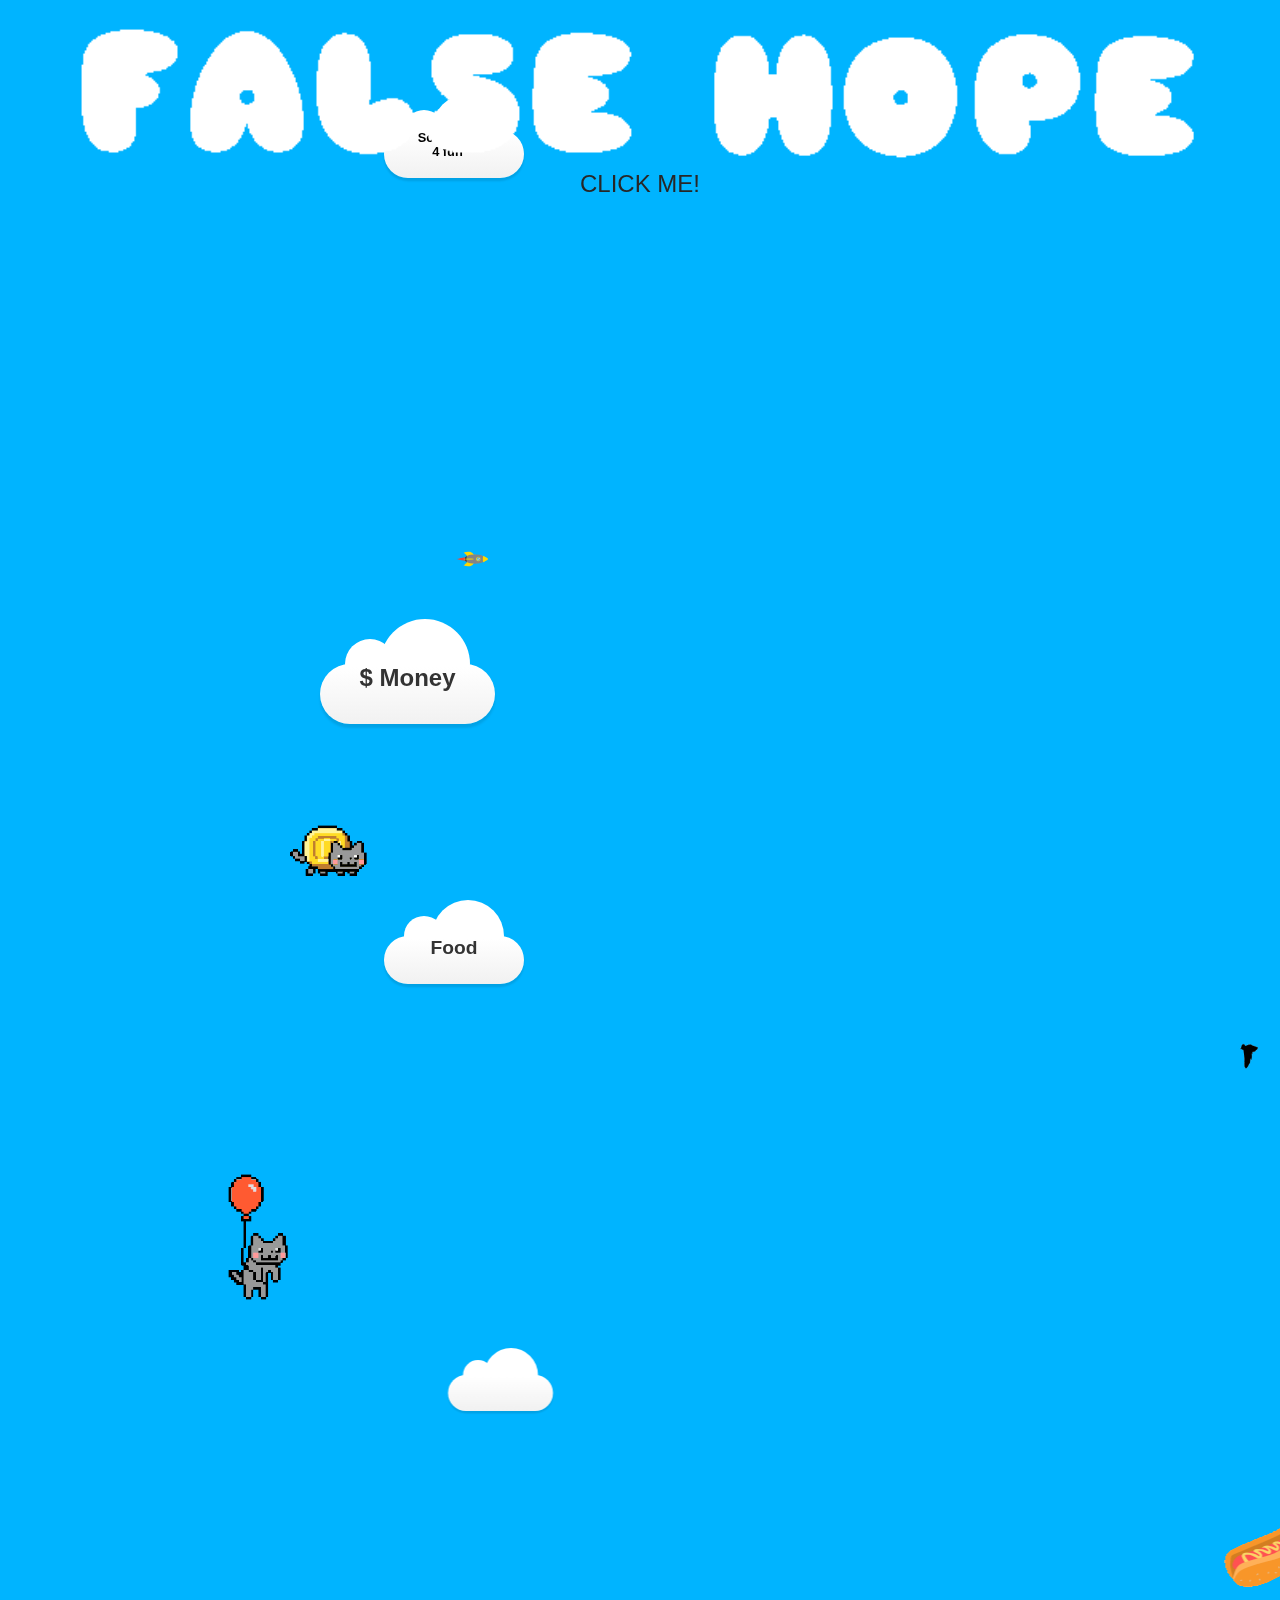
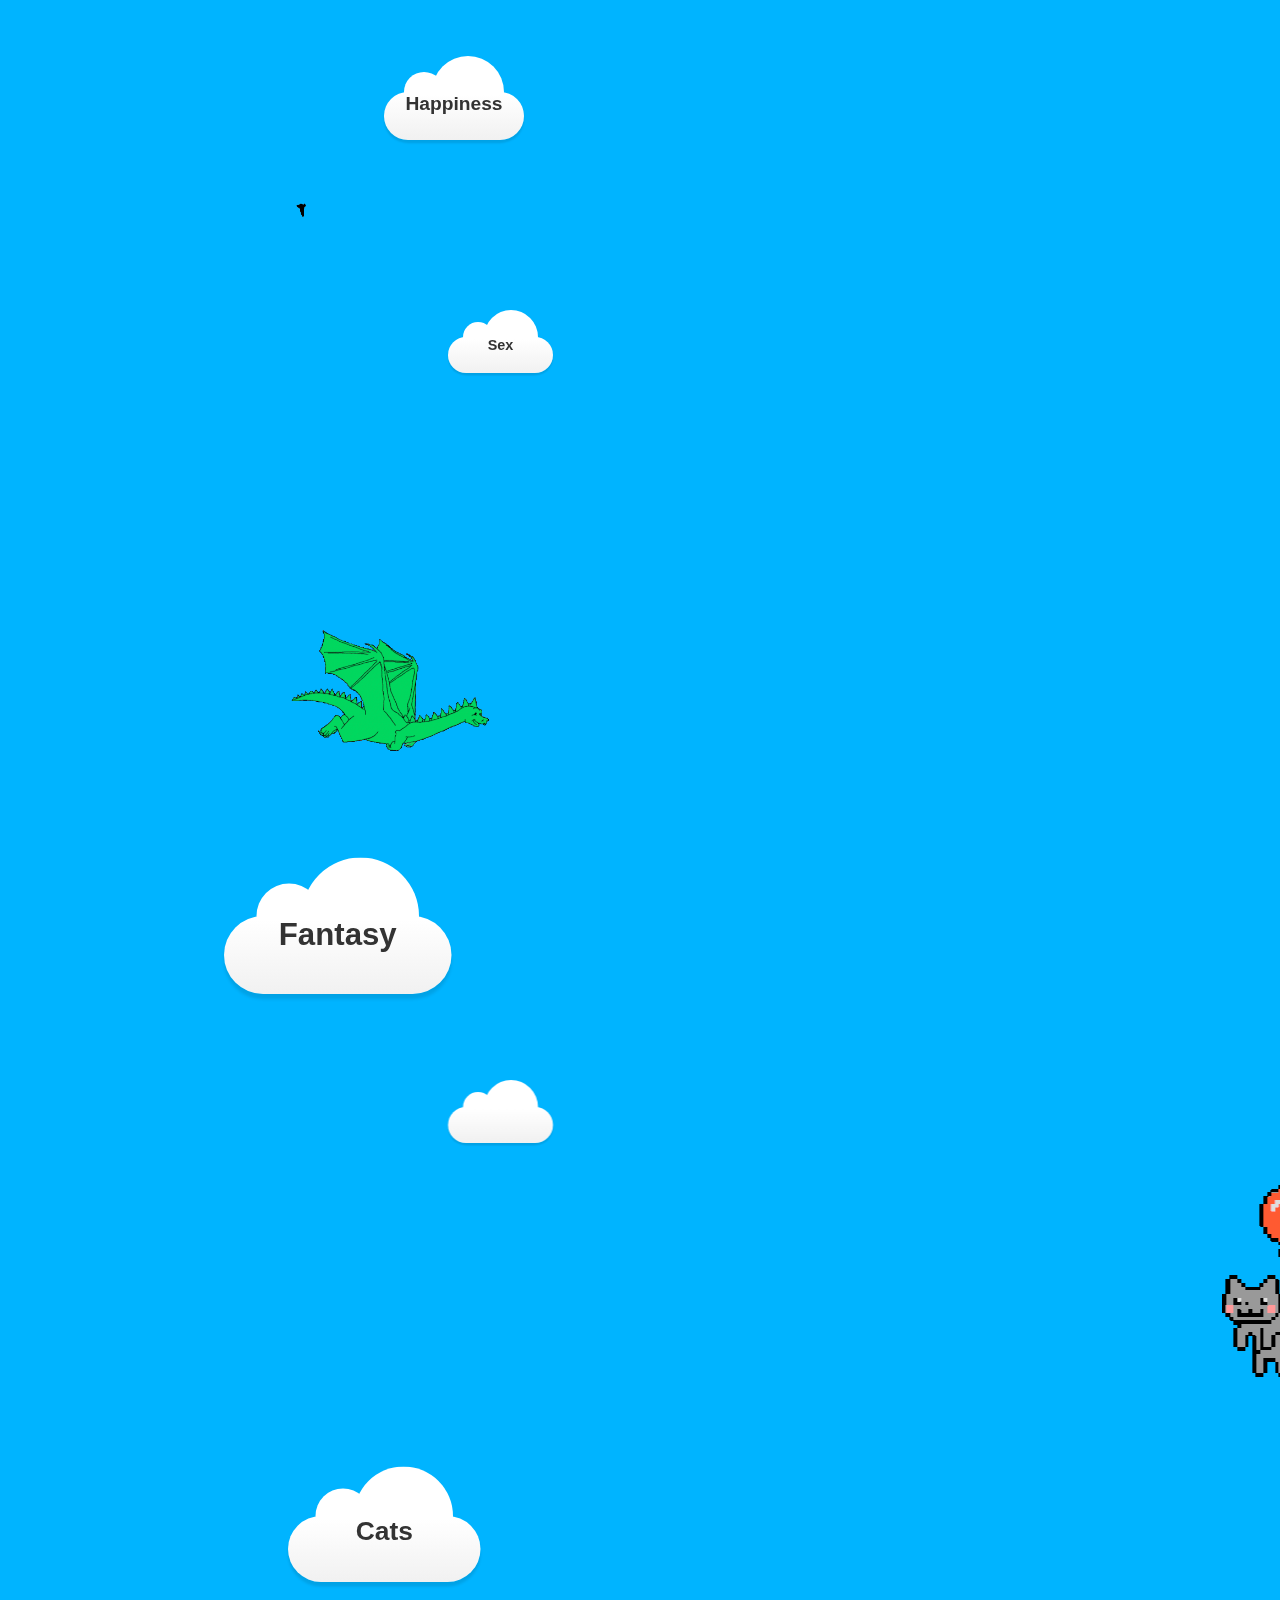
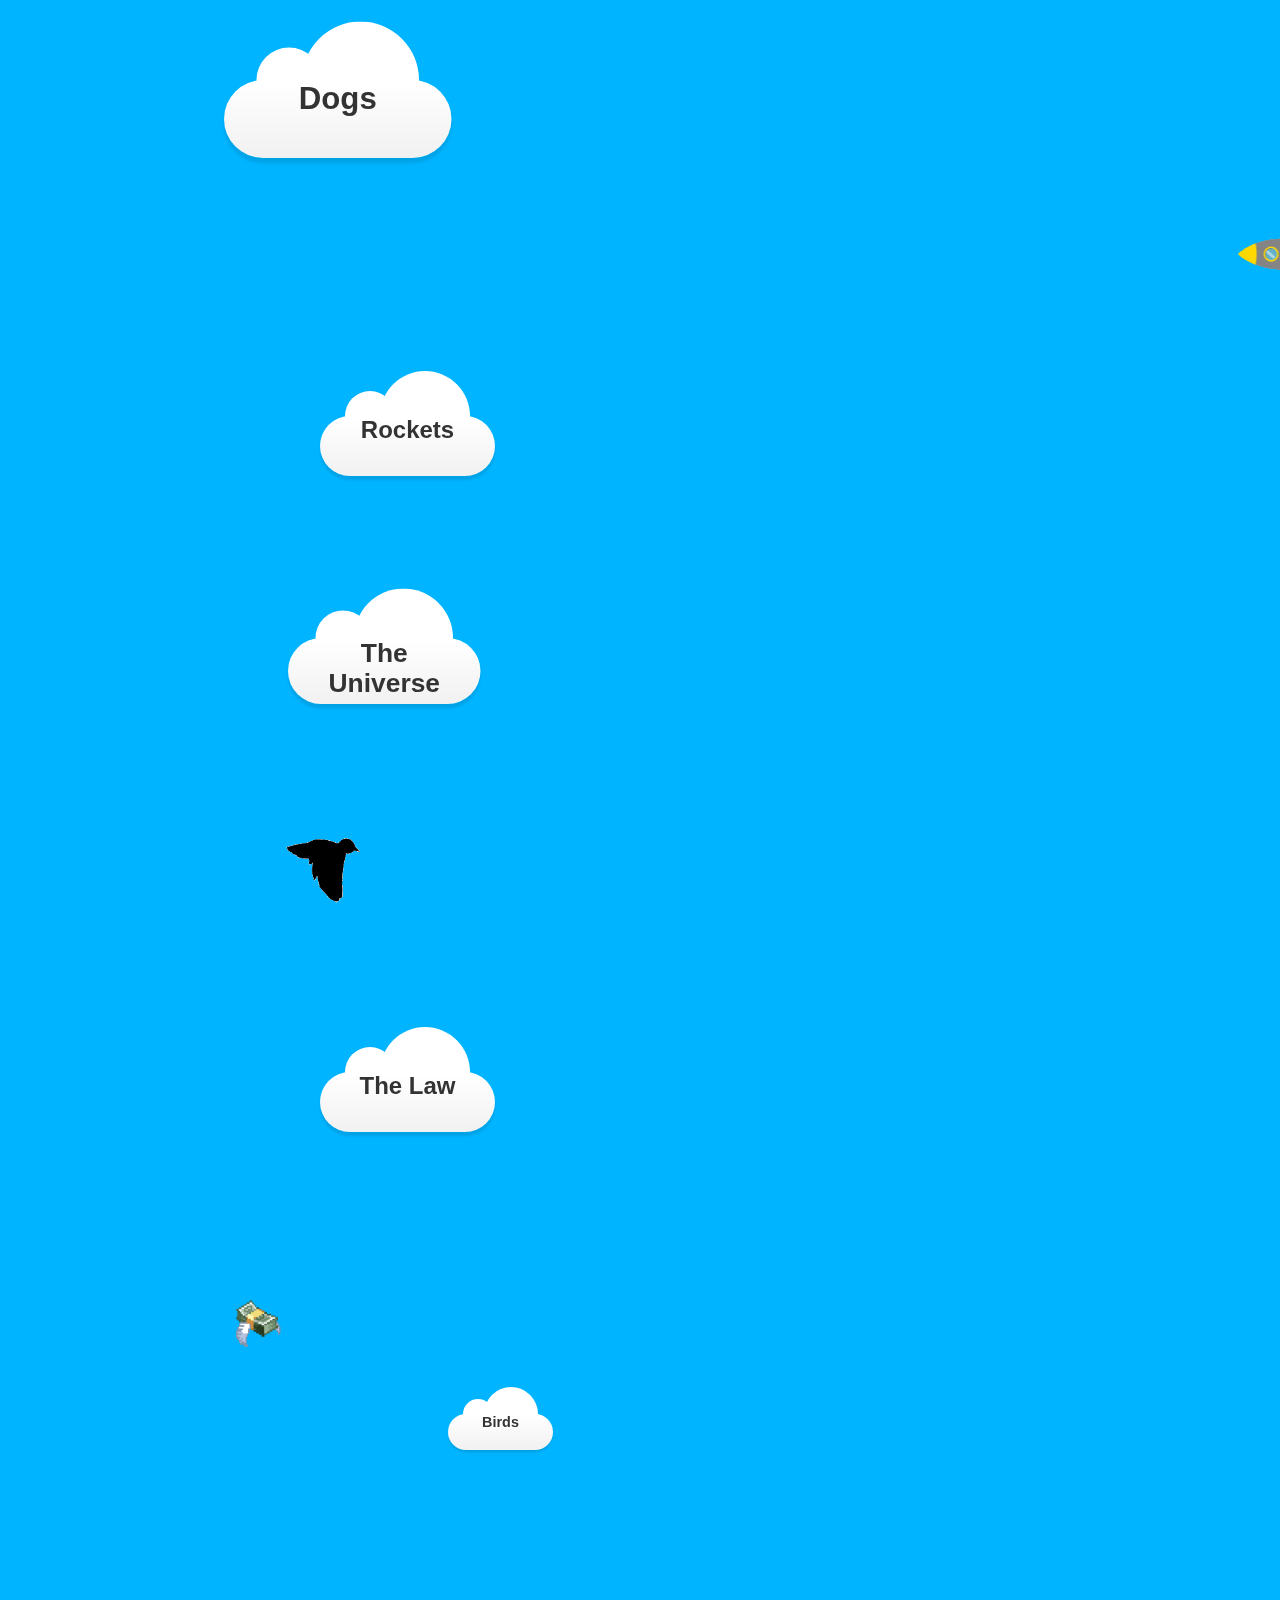
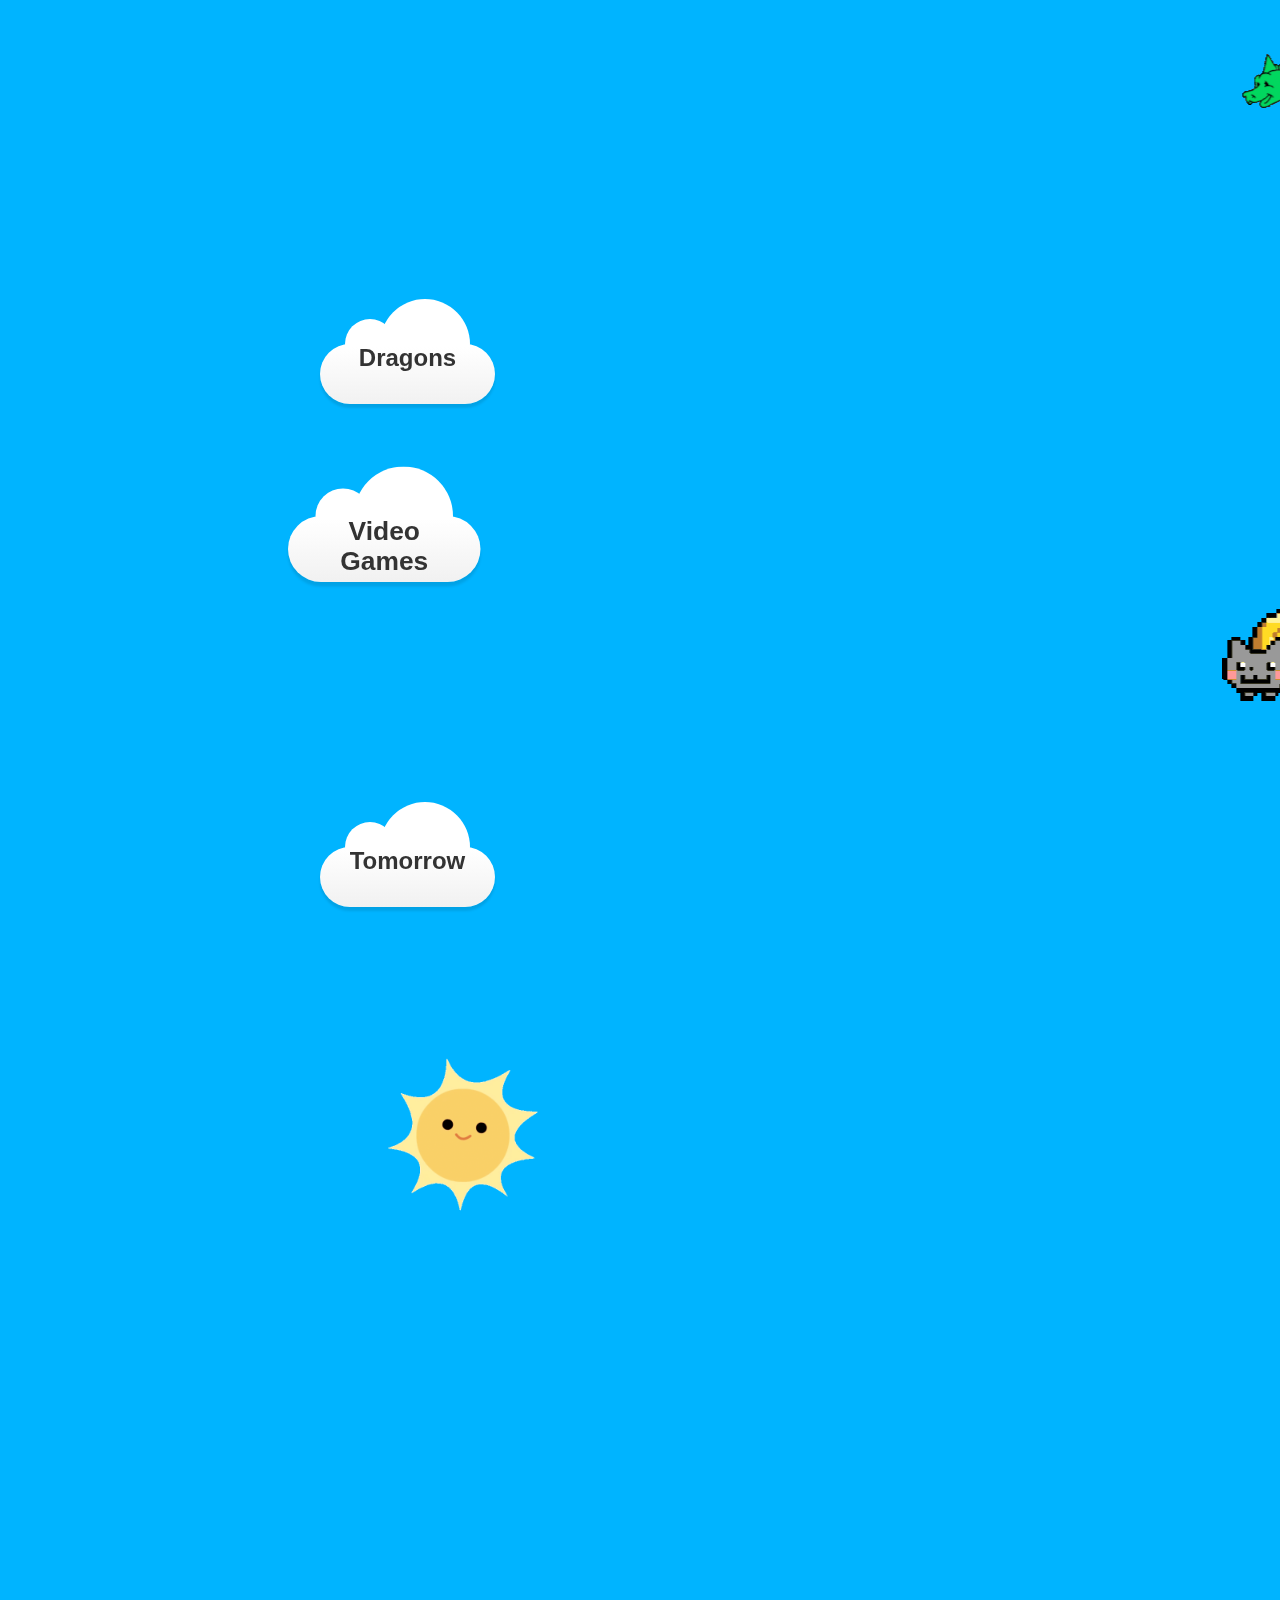
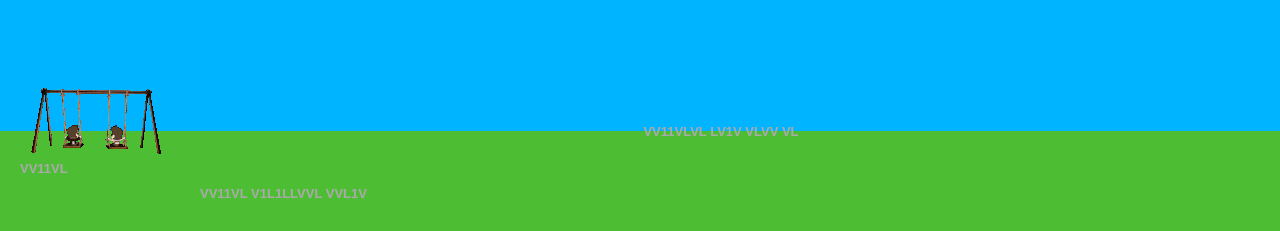
==== index.html @ 7372b5e6 "DIngus" ====
<!DOCTYPE html>
<html lang="en">

<!---------------------------------------------------- HEAD PAGE TITLE ----------------------------------------------------------->
  <head>
    <title>FALSE HOPE</title>
	
	
	<link rel="shortcut icon" type="image/x-icon" href="cloud.ico" />
	
	<link rel="stylesheet" href="https://use.fontawesome.com/releases/v5.2.0/css/all.css" integrity="sha384-hWVjflwFxL6sNzntih27bfxkr27PmbbK/iSvJ+a4+0owXq79v+lsFkW54bOGbiDQ" crossorigin="anonymous">
    <link href="css/bootstrap.min.css" rel="stylesheet">
	<link rel="stylesheet" href="css/font-awesome.min.css">
	<link rel="stylesheet" href="css/animate.css">
	<link href="css/animate.min.css" rel="stylesheet"> 
	<link href="css/style.css" rel="stylesheet" />	
	<link href="css/clouds.css" rel="stylesheet" />	
	<link href="css/tree.css" rel="stylesheet" />
	
	<meta name="viewport" content="width=device-width, initial-scale=1"> 	
	
  </head>
  
  <div class="bg">
  <body style="background: #00b4ff;"	
	
		<div class="cloudsbg">
<!--CLOUDS------------------->
<!------------------------------------------------------flying money--------------------------------------------------->				
	
		<header id="title" class="container3 sticky">
			<a href="mainContent.html" title="FOR CONTENT!">	
				<center>		
						<img class="titlemain" id="imagetitlehope" alt="False Hope" src="falsehopeindex.gif"/>
						<span class="blinking">
						<br/><font size="5">
						<i  class="fas fa-hand-point-right"></i>
							CLICK ME!</font>
						</span>
				</center>
			</a>
		</header>
	
			
			<br/>
			<br/>
			<br/>
			<br/>
				<div id="background-wrap">
			
<!------------------------------------------------------CLOUD 1--------------------------------------------------->					
				<div class="x4">
					<div class="cloud" style="color: black;"><center><b><font size="6">Scroll down<br/> 4 fun 
					<i class="fas fa-arrow-down blinking"></i></font></b></center></div>
				</div>
				
<!------------------------------------------------------2 birds--------------------------------------------------->					
				<marquee><img src="2birds.gif"/></marquee>

<!------------------------------------------------------CLOUD tiny 2--------------------------------------------------->					
				<div class="x5">
				<font size="15" color="lightgray"><i class="fas fa-cloud"></i></font>
				</div>

<!------------------------------------------------------CLOUD tiny 3--------------------------------------------------->	
				<div class="x1">
				<font size="50" color="lightgray"><i class="fas fa-cloud"></i></font>
				</div>

<!------------------------------------------------------rocket--------------------------------------------------->				
				<div class="x2">
				<img class="img-hor-vert" src="rocket.gif"/>
				</div>				

<!------------------------------------------------------CLOUD 4--------------------------------------------------->					
				<div class="x3">
					<div class="cloud"><center><b><font size="7">$ Money<br/>
					</font></b></center></div>
				</div>
				
			</div>
			<div id="background-wrap">

<!------------------------------------------------------Nyan coin--------------------------------------------------->	
				<div class="x5">
					<img src="Nyancoin.gif">
				</div>			
			
<!------------------------------------------------------CLOUD 5--------------------------------------------------->	
				<div class="x4">
					<div class="cloud"><center><b><font size="7">Food<br/>
					</font></b></center></div>
				</div>

<!------------------------------------------------------1 bird --------------------------------------------------->	
				<marquee><img style="height: 64px; width: 51px;" src="2d_bird.gif"/></marquee>

<!------------------------------------------------------Could tiny 6--------------------------------------------------->					
				<div class="x5">
				<font size="40" color="lightgray"><i class="fas fa-cloud"></i></font>
				</div>

<!------------------------------------------------------floating cat--------------------------------------------------->				
			<div class="x1">
			<img src="cat.gif"/>
			</div>
			
<!------------------------------------------------------CLOUD 7--------------------------------------------------->					
				<div class="x2">
					<div class="cloud"></div>
				</div>
				
				
<!------------------------------------------------------CLOud tiny 8--------------------------------------------------->	
			<div class="x3">
				<font size="15" color="lightgray"><i class="fas fa-cloud"></i></font>
				</div>
			</div>

<!------------------------------------------------------hot dog --------------------------------------------------->	
				<marquee>
				<img src="hotdog.gif"/>
				</marquee>			




<div id="background-wrap">

<!------------------------------------------------------CLOUD 9--------------------------------------------------->	
				<div class="x4">
					<div class="cloud"><center><b><font size="7">Happiness<br/>
					</font></b></center></div>
				</div>

<!------------------------------------------------------1 bird --------------------------------------------------->	
				<div class="x5">
				<img class="img-hor-vert" style="height: 64px; width: 51px;" src="2d_bird.gif"/>
				</div>
				
<!------------------------------------------------------Could tiny 10--------------------------------------------------->					
				<div class="x1">
				<font size="40" color="lightgray"><i class="fas fa-cloud"></i></font>
				</div>

<!------------------------------------------------------CLOUD 11--------------------------------------------------->					
				<div class="x2">
					<div class="cloud"><center><b><font size="7">Sex<br/>
					</font></b></center></div>
				</div>				

<!------------------------------------------------------CLOUD tiny 12--------------------------------------------------->					
				<div class="x3">
				<font size="15" color="lightgray"><i class="fas fa-cloud"></i></font>
				</div>

<!------------------------------------------------------CLOUD tiny 13--------------------------------------------------->	
				<div class="x4">
				<font size="50" color="lightgray"><i class="fas fa-cloud"></i></font>
				</div>
				
<!------------------------------------------------------flying dragon--------------------------------------------------->				
			<div class="x5">
			<img src="dragon.gif"/>
			</div>
			
<!------------------------------------------------------CLOUD 14--------------------------------------------------->					
				<div class="x1">
					<div class="cloud"><center><b><font size="7">Fantasy<br/>
					</font></b></center></div>
			
				</div>
			
			</div>	
	

<div id="background-wrap">
	
<!------------------------------------------------------CLOUD 1--------------------------------------------------->					
				<div class="x2">
					<div class="cloud"></div>
				</div>

<!------------------------------------------------------floating cat--------------------------------------------------->				
				<marquee>
				<img class="img-hor-vert" src="cat.gif"/>
				</marquee>
<!------------------------------------------------------CLOUD tiny 2--------------------------------------------------->					
				<div class="x3">
				<font size="15" color="lightgray"><i class="fas fa-cloud"></i></font>
				</div>

<!------------------------------------------------------CLOUD tiny 3--------------------------------------------------->	
				<div class="x4">
				<font size="50" color="lightgray"><i class="fas fa-cloud"></i></font>
				</div>

<!------------------------------------------------------CLOUD 4--------------------------------------------------->					
				<div class="x5">
					<div class="cloud"><center><b><font size="7">Cats<br/>
					</font></b></center></div>
				</div>
				
			</div>
<div id="background-wrap">
<!------------------------------------------------------CLOUD 5--------------------------------------------------->	
				<div class="x1">
					<div class="cloud"><center><b><font size="7">Dogs<br/>
					</font></b></center></div>
				</div>

<!------------------------------------------------------rocket --------------------------------------------------->	
				<marquee><img src="rocket.gif"/></marquee>

<!------------------------------------------------------Could tiny 6--------------------------------------------------->					
				<div class="x2">
				<font size="40" color="lightgray"><i class="fas fa-cloud"></i></font>
				</div>

<!------------------------------------------------------CLOUD 7--------------------------------------------------->					
				<div class="x3">
					<div class="cloud"><center><b><font size="7">Rockets<br/>
					</font></b></center></div>
				</div>
			


<!------------------------------------------------------CLOud tiny 8--------------------------------------------------->	
			<div class="x4">
				<font size="15" color="lightgray"><i class="fas fa-cloud"></i></font>
				</div>
</div>	

	
<div id="background-wrap">

<!------------------------------------------------------CLOUD 9--------------------------------------------------->	
				<div class="x5">
					<div class="cloud"><center><b><font size="7">The <br/>Universe<br/>
					</font></b></center></div>
				</div>

<!------------------------------------------------------1 bird --------------------------------------------------->	
				<div class="x1">
				<img class="img-hor-vert"  src="2d_bird.gif"/>
				</div>
				
<!------------------------------------------------------Could tiny 10--------------------------------------------------->					
				<div class="x2">
				<font size="40" color="lightgray"><i class="fas fa-cloud"></i></font>
				</div>

<!------------------------------------------------------CLOUD 11--------------------------------------------------->					
				<div class="x3">
					<div class="cloud"><center><b><font size="7">The Law<br/>
					</font></b></center></div>
				</div>				

<!------------------------------------------------------CLOUD tiny 12--------------------------------------------------->					
				<div class="x4">
				<font size="15" color="lightgray"><i class="fas fa-cloud"></i></font>
				</div>

<!------------------------------------------------------CLOUD tiny 13--------------------------------------------------->	
				<div class="x5">
				<font size="50" color="lightgray"><i class="fas fa-cloud"></i></font>
				</div>
				
<!------------------------------------------------------flying money--------------------------------------------------->				
			<div class="x1">
			<img class="img-hor-vert" style="height: 100px; width: 91px;" src="flyingmoney.gif"/>
			</div>
			
<!------------------------------------------------------CLOUD 14--------------------------------------------------->					
				<div class="x2">
					<div class="cloud"><center><b><font size="7">Birds<br/>
					</font></b></center></div>	
			
				</div>
				
<!------------------------------------------------------flying dragon--------------------------------------------------->				
			<marquee>
			<img  class="img-hor-vert" src="dragon.gif"/>
			</marquee>

			
			</div>		

<div id="background-wrap">

<!------------------------------------------------------CLOUD 9--------------------------------------------------->	
				<div class="x3">
					<div class="cloud"><center><b><font size="7">Dragons<br/>
					</font></b></center></div>
				</div>
				
<!------------------------------------------------------Could tiny 10--------------------------------------------------->					
				<div class="x4">
				<font size="40" color="lightgray"><i class="fas fa-cloud"></i></font>
				</div>

<!------------------------------------------------------CLOUD 11--------------------------------------------------->					
				<div class="x5">
					<div class="cloud"><center><b><font size="7">Video <br/>Games<br/>
					</font></b></center></div>
				</div>		
				
<!------------------------------------------------------Nyan coin--------------------------------------------------->	
				
					<marquee><img class="img-hor-vert" src="Nyancoin.gif"></marquee>
					
				
<!------------------------------------------------------CLOUD tiny 12--------------------------------------------------->					
				<div class="x1">
				<font size="15" color="lightgray"><i class="fas fa-cloud"></i></font>
				</div>

<!------------------------------------------------------CLOUD tiny 13--------------------------------------------------->	
				<div class="x2">
				<font size="50" color="lightgray"><i class="fas fa-cloud"></i></font>
				</div>
			
<!------------------------------------------------------CLOUD 14--------------------------------------------------->					
				<div class="x3">
					<div class="cloud"><center><b><font size="7">Tomorrow<br/>
					</font></b></center></div>	
			
				</div>
				
<!------------------------------------------------------SUN-------------------------------------------------------->
				<div class="x4">
				<img src="sun.gif"/>
				</div>
				
			</div>			
				
				
				<br/><br/><br/><br/><br/><br/><br/><br/><br/><br/><br/><br/><br/><br/><br/><br/><br/><br/><br/><br/><br/><br/><br/><br/>
				<br/><br/><br/><br/><br/><br/><br/><br/>
		
		
		<div style="border-bottom: solid #4DBD33 100px;">
			<font size="6" style="margin-bottom:-5px;" color="#4DBD33">
			<img style="float: left; padding-left: 30px;" src="swing.gif"><br/>
				<center>
				<b><p style="white-space:nowrap; margin-bottom: -8px;"> VV11VLVL  LV1V VLVV VL </p></b>
				</center>
				
			</font>
			
		</div>
		
		<font size="6" style="margin-bottom:-5px;" color="#4DBD33">
				<b><p style="margin-left: 20px; white-space:nowrap; margin-top: -70px;"> VV11VL </p></b>
				<b><p style="margin-left: 200px; white-space:nowrap; margin-bottom: -50px;"> VV11VL V1L1LLVVL VVL1V</p></b>
		</font>
		
<!-------------------------SCRIPT----------------------------------->		
		
		</div>
  </body>
  
</html>
---- css/style.css ----
@import url(http://fonts.googleapis.com/css?family=Open+Sans:400,300,700,600);
@import url('font-awesome.css');
/* ==== overwrite bootstrap standard ==== */
@import url('animate.css');
@viewport {
  width: device-width ;
  zoom: 1.0 ;
} 

.bg {
	overflow-x: hidden;
	overflow-x: initial !important;
}

.bgcolor {
	background-color: #00b4ff;
}

body {
	font-family:'Open Sans', Arial, sans-serif;
	font-size:14px;
	font-weight:300;
	line-height:1.6em;
	color:#fff;
	background-color:#00b4ff;;
	overflow-x:hidden;
}

.container2 {
	max-width: 100%;
	height: auto;
	background-color: #00b4ff;
	margin-bottom: 20px;
	margin-top: 20px;
}
	
.container3 {
	max-width: 100%;
	height: auto;
	margin-top: 20px;
}

.titlemain {
	width: 90%;
	height: auto;
	
}

.sticky {
  position: fixed;
  top: 0;
  width: 100%;
  z-index: 9999;
}

.img-hor-vert {	
	-moz-transform: scaleX(-1);        
	-o-transform: scaleX(-1);       
	-webkit-transform: scaleX(-1);       
	transform: scaleX(-1);       
	filter: FlipH;      
	-ms-filter: "FlipH";
}


@keyframes titleslide {
    from { left: -150%; }
    to { left: 52%; }
}

hi,h2,h4,h6 {
	color:#272727;
	line-height:1.1em;
}

p {
	color:#aaa;
	font-size:13px;

}

div.cons {
	margin-top: 275px;
	margin-bottom: 275px;
}

a {
    text-decoration:none;
    transition: all 0.1s ease-in-out;
    -moz-transition: all 0.1s ease-in-out;
    -webkit-transition: all 0.1s ease-in-out;
    -o-transition: all 0.1s ease-in-out;
    outline: none;
	color:#272727;
}

a:hover {
	text-decoration: none;
	color:#aaa;	
	}

.btn {
	border-radius:0;
	margin-top:10px;
	background-color: #70bb65;
	text-transform:uppercase;
	border-color:#fff;
	font-size:14px;
}

.btn:hover {
	background-color: #fff;
	border-color:#f2f2f2;
	color:#272727;	
}

.tenCom {
	text-decoration:none;
    	transition: all 0.1s ease-in-out;
    	-moz-transition: all 0.1s ease-in-out;
    	-webkit-transition: all 0.1s ease-in-out;
   	 -o-transition: all 0.1s ease-in-out;
   	 
	color:#272727;
	position: absolute;
   	 left: 45px;
	margin-top:150px;
	width: 270px;
	height: 687px;
}

ol {
	text-shadow: -0.1em -0.1em 0.02em gray;
	text-align: left;
	
}

.sep {
	line-height: 30px;
}

.container {
	height: 100px;
}

#money {
  animation: shake 10.0s infinite;
}

@keyframes shake {
 0% { transform: translate(-1px, 1px) rotate(0deg); }
  5% { transform: translate(1px, -2px) rotate(-1deg); }
  10% { transform: translate(-3px, 0px) rotate(1deg); }
  15% { transform: translate(3px, 2px) rotate(0deg); }
  20% { transform: translate(1px, -1px) rotate(-1deg); }
  25% { transform: translate(-1px, 2px) rotate(1deg); }
  30% { transform: translate(-3px, 1px) rotate(0deg); }
  35% { transform: translate(3px, 1px) rotate(-1deg); }
  40% { transform: translate(-1px, -3px) rotate(1deg); }
  45% { transform: translate(1px, 1px) rotate(0deg); }
  50% { transform: translate(-2px, -1px) rotate(-1deg); }
55% { transform: translate(-1px, 1px) rotate(0deg); }
  60% { transform: translate(1px, -2px) rotate(-1deg); }
  65% { transform: translate(-3px, 0px) rotate(1deg); }
  70% { transform: translate(3px, 2px) rotate(0deg); }
  75% { transform: translate(1px, -1px) rotate(-1deg); }
  80% { transform: translate(-1px, 2px) rotate(1deg); }
  85% { transform: translate(-3px, 1px) rotate(0deg); }
  90% { transform: translate(3px, 1px) rotate(-1deg); }
  95% { transform: translate(-1px, -3px) rotate(1deg); }
  100% { transform: translate(1px, 1px) rotate(0deg); }
0% { transform: translate(-1px, 1px) rotate(0deg); }
  
}

 	

.responsive {
  width: auto ;
  max-width: 100% ;
  height: auto ;
} 
/*===========================
  Menu and Navigation
============================ */


.menu {
	padding: 15px;
	font-size:20px;
	color: white;
	float:left;
	text-transform:uppercase;
	font-weight:600;	
}

.navbar-collapse {
  padding-right: 15px;
  padding-left: 15px;
  overflow-x: visible;
  -webkit-overflow-scrolling: touch;
  border-top: 0px solid transparent;
  -webkit-box-shadow: inset 0 1px 0 rgba(255, 255, 255, .1);
          box-shadow: inset 0 1px 0 rgba(255, 255, 255, .1);
}
.navbar-collapse.in {
  overflow-y: auto;
}

.menu ul.nav-tabs li {
	color:#fff;	
}

.nav-tabs {
	border-bottom: 0;
}
.nav-tabs > li {
	float: left;
	margin-bottom: 0;
}

.nav-tabs > li > a {	
	border-radius:0;
	color:#fff;
	padding:30px;
}

.nav-tabs > li > a:hover {
	color:#272727;
	background:#fff;	
} 

.nav-tabs > li a.active {
	color: #555;
	cursor: default;
	background-color: #fff;
	border: 1px solid #fff;
	border-bottom-color:#fff;
}

.navbar-default {
	background-color: #70bb65;
	border-color:#70bb65;
}
/*===========================
vid border
===========================*/
.vid-border{
	border-left: 14px solid black;
	border-right: 14px solid black;	
}
/*===========================
vid background
============================*/



/*===========================
video
============================*/

.video-container {
	position:relative;
	padding-bottom:56.25%;
	padding-top:30px;
	height:0;
	overflow:hidden;
	background-color: #00b4ff;;
}

.video-container iframe, .video-container object, .video-container embed {
	position:absolute;
	top:0;
	left:0;
	width:100%;
	height:100%;
}

.imgbill {
	opacity: 0.5;
}

#containerbill {
	width: 282px; 
  	height: 150px;
  	position: relative;
}

.natdebt {
	
	font-size:25px;
	opacity: 100;
 	position: absolute;
    	top: 50%;
    	left: 50%;
    	transform: translate(-50%, -50%);
}

#imagetitlehope {
	animation: titlehope 30.0s;
  	animation-iteration-count: infinite;
}

@keyframes titlehope {
  0% { transform: translate(1px, 1px) rotate(0deg); }
  10% { transform: translate(-1px, -2px) rotate(-1deg); }
  20% { transform: translate(-3px, 0px) rotate(1deg); }
  30% { transform: translate(3px, 2px) rotate(0deg); }
  40% { transform: translate(1px, -1px) rotate(1deg); }
  50% { transform: translate(-1px, 2px) rotate(-1deg); }
  60% { transform: translate(-3px, 1px) rotate(0deg); }
  70% { transform: translate(3px, 1px) rotate(-1deg); }
  80% { transform: translate(-1px, -1px) rotate(1deg); }
  90% { transform: translate(1px, 2px) rotate(0deg); }
  100% { transform: translate(1px, 1px) rotate(1deg); }
}




.about {
	padding:80px 0 80px 0;
	background:#fff;
}

.about .text-center h2 {
	text-transform:uppercase;
	font-weight:550;
	font-size:24px;
}

.about .text-center p {
	margin-top:20px;
	margin-bottom:80px;
	color:#aaa;
} 

.btn-gamp a {
  float: right;
  font-size: 12px;
  text-transform: uppercase;
  letter-spacing: 3px;
  color: #272727;
  border: 2px solid #272727;
  width: 180px;
  height: 60px;
  text-align: center;
  display: inline-block;
  line-height: 56px;
}

.btn-gamp a:hover {
  opacity: 0.8;
  transition: all 0.5s;
}

.gamp-btn a {
  float: left;
  font-size: 12px;
  text-transform: uppercase;
  letter-spacing: 3px;
  background: #272727;
  color: #ffffff;
  width: 180px;
  height: 60px;
  text-align: center;
  display: inline-block;
  line-height: 60px;
}
.gamp-btn a:hover {
  color: #ffffff;
  opacity: 0.8;
  transition: all 0.5s;
}

.center span {
	color:#E8CE0E;
}

#about-us {
	margin-bottom:50px;
}

#about-us .text-center h2 {
	text-transform:uppercase;
	font-weight:550;
	font-size:24px;
	margin-bottom:30px;
}

.skill_text {
  display: block;
  margin-bottom: 60px;
  margin-top: 25px;
  overflow: hidden;
}

.sinlge-skill {
  background:#f2f2f2;
  border-radius: 100%;
  color: #FFFFFF;
  font-size: 22px;
  font-weight: bold;
  height: 200px;
  position: relative;
  width: 200px;
  text-transform: uppercase;
  overflow: hidden;
  margin: 30px 0;
}

.sinlge-skill p em {
  color: #FFFFFF;
  font-size: 38px;
}

.sinlge-skill p {
  line-height: 1;
   color: #FFFFFF;
}

.joomla-skill, 
.html-skill, 
.css-skill, 
.wp-skill {
  position: absolute;
  height: 100%;
  bottom: 0;
  width:100%;
  border-radius: 100%;
  padding: 70px 0;
  text-align: center;
}

.joomla-skill {
  background: rgb(242,242,242); /* Old browsers */
  background: -moz-linear-gradient(top, rgba(242,242,242,1) 0%, rgba(242,242,242,1) 28%, rgba(45,125,164,1) 28%); /* FF3.6+ */
  background: -webkit-gradient(linear, left top, left bottom, color-stop(0%,rgba(242,242,242,1)), color-stop(28%,rgba(242,242,242,1)), color-stop(28%,rgba(45,125,164,1))); /* Chrome,Safari4+ */
  background: -webkit-linear-gradient(top, rgba(242,242,242,1) 0%,rgba(242,242,242,1) 28%,rgba(45,125,164,1) 28%); /* Chrome10+,Safari5.1+ */
  background: -o-linear-gradient(top, rgba(242,242,242,1) 0%,rgba(242,242,242,1) 28%,rgba(45,125,164,1) 28%); /* Opera 11.10+ */
  background: -ms-linear-gradient(top, rgba(242,242,242,1) 0%,rgba(242,242,242,1) 28%,rgba(45,125,164,1) 28%); /* IE10+ */
  background: linear-gradient(to bottom, rgba(242,242,242,1) 0%,rgba(242,242,242,1) 28%,rgba(45,125,164,1) 28%); /* W3C */
  filter: progid:DXImageTransform.Microsoft.gradient( startColorstr='#f2f2f2', endColorstr='#2d7da4',GradientType=0 ); /* IE6-9 */    
}

.html-skill {
  background: rgb(242,242,242); /* Old browsers */
  background: -moz-linear-gradient(top, rgba(242,242,242,1) 0%, rgba(242,242,242,1) 9%, rgba(106,164,47,1) 9%); /* FF3.6+ */
  background: -webkit-gradient(linear, left top, left bottom, color-stop(0%,rgba(242,242,242,1)), color-stop(9%,rgba(242,242,242,1)), color-stop(9%,rgba(106,164,47,1))); /* Chrome,Safari4+ */
  background: -webkit-linear-gradient(top, rgba(242,242,242,1) 0%,rgba(242,242,242,1) 9%,rgba(106,164,47,1) 9%); /* Chrome10+,Safari5.1+ */
  background: -o-linear-gradient(top, rgba(242,242,242,1) 0%,rgba(242,242,242,1) 9%,rgba(106,164,47,1) 9%); /* Opera 11.10+ */
  background: -ms-linear-gradient(top, rgba(242,242,242,1) 0%,rgba(242,242,242,1) 9%,rgba(106,164,47,1) 9%); /* IE10+ */
  background: linear-gradient(to bottom, rgba(242,242,242,1) 0%,rgba(242,242,242,1) 9%,rgba(106,164,47,1) 9%); /* W3C */
  filter: progid:DXImageTransform.Microsoft.gradient( startColorstr='#f2f2f2', endColorstr='#6aa42f',GradientType=0 ); /* IE6-9 */
}

.css-skill {
  background: rgb(242,242,242); /* Old browsers */
  background: -moz-linear-gradient(top, rgba(242,242,242,1) 0%, rgba(242,242,242,1) 32%, rgba(255,189,32,1) 32%); /* FF3.6+ */
  background: -webkit-gradient(linear, left top, left bottom, color-stop(0%,rgba(242,242,242,1)), color-stop(32%,rgba(242,242,242,1)), color-stop(32%,rgba(255,189,32,1))); /* Chrome,Safari4+ */
  background: -webkit-linear-gradient(top, rgba(242,242,242,1) 0%,rgba(242,242,242,1) 32%,rgba(255,189,32,1) 32%); /* Chrome10+,Safari5.1+ */
  background: -o-linear-gradient(top, rgba(242,242,242,1) 0%,rgba(242,242,242,1) 32%,rgba(255,189,32,1) 32%); /* Opera 11.10+ */
  background: -ms-linear-gradient(top, rgba(242,242,242,1) 0%,rgba(242,242,242,1) 32%,rgba(255,189,32,1) 32%); /* IE10+ */
  background: linear-gradient(to bottom, rgba(242,242,242,1) 0%,rgba(242,242,242,1) 32%,rgba(255,189,32,1) 32%); /* W3C */
  filter: progid:DXImageTransform.Microsoft.gradient( startColorstr='#f2f2f2', endColorstr='#ffbd20',GradientType=0 ); /* IE6-9 */
}

.wp-skill {
  background: rgb(242,242,242); /* Old browsers */
  background: -moz-linear-gradient(top, rgba(242,242,242,1) 0%, rgba(242,242,242,1) 19%, rgba(219,54,21,1) 19%); /* FF3.6+ */
  background: -webkit-gradient(linear, left top, left bottom, color-stop(0%,rgba(242,242,242,1)), color-stop(19%,rgba(242,242,242,1)), color-stop(19%,rgba(219,54,21,1))); /* Chrome,Safari4+ */
  background: -webkit-linear-gradient(top, rgba(242,242,242,1) 0%,rgba(242,242,242,1) 19%,rgba(219,54,21,1) 19%); /* Chrome10+,Safari5.1+ */
  background: -o-linear-gradient(top, rgba(242,242,242,1) 0%,rgba(242,242,242,1) 19%,rgba(219,54,21,1) 19%); /* Opera 11.10+ */
  background: -ms-linear-gradient(top, rgba(242,242,242,1) 0%,rgba(242,242,242,1) 19%,rgba(219,54,21,1) 19%); /* IE10+ */
  background: linear-gradient(to bottom, rgba(242,242,242,1) 0%,rgba(242,242,242,1) 19%,rgba(219,54,21,1) 19%); /* W3C */
  filter: progid:DXImageTransform.Microsoft.gradient( startColorstr='#f2f2f2', endColorstr='#db3615',GradientType=0 ); /* IE6-9 */
}

.skill-wrap {
  display: block;
  overflow: hidden;
  margin: 60px 0;
}

.team .text-center h2 {
	text-transform:uppercase;
	font-weight:550;
	font-size:24px;
	margin-bottom:30px;
}

.team .text-center p {
	margin-bottom:50px;
}

.team h4 {
  margin-top: 0;
  text-transform: uppercase;
}

.team h5 {
  font-weight: 300;
}

.single-profile-top, 
.single-profile-bottom {
  font-weight: 400;
  line-height: 24px;
}

.single-profile-top, 
.single-profile-bottom  {
  border: 1px solid #ddd;
  padding: 15px;
  position: relative;
}

.media_image {
  margin-bottom: 10px;
}

.team .btn {
  background:transparent;
  font-size: 12px;
  font-weight: 300;
  margin-bottom: 3px;
  padding: 1px 5px;
  text-transform: uppercase;
  border:1px solid #ddd;
  margin-right: 3px;
}


ul.social_icons,
ul.tag {
  list-style: none;
  padding: 0;
  margin: 10px 0;
  display: block;
}

ul.social_icons li,
ul.tag li {
  display: inline-block;
  margin-right: 5px;
}

ul.social_icons li  a i{
  border-radius: 50%;
  color: #FFFFFF;
  height: 25px;
  line-height: 25px;
  font-size: 12px;
  padding: 0;
  text-align: center;
  width: 25px;
  opacity:.8;
}



.team-bar .first-one-arrow {
  float: left;
  margin-right: 30px;
  width: 2%;
}

.team-bar .first-arrow {
  float: left;
  margin-left: 5px;
  margin-right: 35px;
  width: 22%;
}

.team-bar .second-arrow {
  float: left;
  margin-left: 5px;
  width: 21%;
}

.team-bar .third-arrow {
  float: left;
  margin-left: 40px;
  margin-right: 12px;
  width: 22%;
}

.team-bar .fourth-arrow {
  float: left;
  margin-left: 25px;
  width: 20%;
}

.team-bar .first-one-arrow hr {
  border-bottom: 1px solid #2D7DA4;
  border-top: 1px solid #2D7DA4;
 }

.team-bar .first-arrow hr {
  border-bottom: 1px solid #2D7DA4;
  border-top: 1px solid #2D7DA4;
 }

.team-bar .second-arrow hr {
  border-bottom: 1px solid #6aa42f;
  border-top: 1px solid #6aa42f;
}

.team-bar .third-arrow hr {
  border-bottom: 1px solid #FFBD20;
  border-top: 1px solid #FFBD20;

}

.team-bar .fourth-arrow hr {
  border-bottom: 1px solid #db3615;
  border-top: 1px solid #db3615;
}

.team-bar {
  margin-bottom: 15px;
  margin-top: 30px;
  position: relative;
}

.team-bar i {
  border-radius: 50%;
  color: #FFFFFF;
  display: block;
  height: 24px;
  line-height: 24px;
  margin-top: -32px;
  overflow: hidden;
  padding: 0;
  text-align: center;
  width: 24px;
  position: absolute;
}

.team-bar .first-arrow .fa-angle-up {
  background:#2D7DA4;
  margin-left:-33px
 }

.team-bar .second-arrow .fa-angle-down {
  background:#6AA42F;
  margin-left: -33px;
}

.team-bar .third-arrow .fa-angle-up {
  background:#FFBD20;
  margin-left: -32px;
}

.team-bar .fourth-arrow .fa-angle-down {
  background:#db3615;
  margin-left: -32px;
}

.team .single-profile-top:before, 
.team .single-profile-top:after {
  content: "";
  position: absolute;
  width: 0;
  height: 0;
  border-style: solid;
}

.team .single-profile-top:before {
  left:26px;
  bottom: -20px;
  border-width: 10px;
  border-color:#fff transparent transparent transparent;
  z-index: 1;
}

.team .single-profile-top:after {
  left: 25px;
  bottom: -22px;
  border-style: solid;
  border-width: 11px;
  border-color:#ddd transparent transparent transparent;
  z-index: 0;
}

.team .single-profile-bottom:before,
.team .single-profile-bottom:after {
  position: absolute;
  content:"";
  width: 0;
  height: 0;
  border-style: solid;
}

.team .single-profile-bottom:before {
  left:30px;
  top: -20px;
  border-width: 10px;
  border-color: transparent transparent #fff transparent;
  z-index: 1;
}

.team .single-profile-bottom:after {
  left: 29px;
  top: -22px;
  border-style: solid;
  border-width: 11px;
  border-color: transparent transparent #DDD transparent;
  z-index: 0;
}


.form-group .form-control {
  padding: 7px 12px;
  border-color:#f2f2f2;
  box-shadow: none;
  border-radius:0;
}

textarea#message{
   resize: none;
   padding: 10px;
   border-radius:0;
}

.contact-page .contact-wrap {
  margin-top: 20px;
}

/*===========================
  Footer
============================ */
/*ten commandments
*/

.bs{
    animation:blinkingText 1.5s infinite;
}
@keyframes blinkingText{
    
    0%{    color: white;  }
    50%{   color: #EE0000;    }
}

.blinking{
    animation:blinking2 1.5s infinite;
}
@keyframes blinking2{
    0%{     color: #000;    }
    50%{    color: white; }
    
}



#containerImg {
margin-left: -40px;
  height: 730px;
  width: 322px;
  position: relative;
}
#image {
  position: absolute;
  left: 0;
  top: 0;
height: 730px;
}
#text {
 
}


footer {
	padding:30px;
	background:#00b4ff;;
}

footer p {
	color:#fff;
}

footer h4 {
	margin-bottom:30px;
	text-transform:uppercase;
	text-shadow:none;
	font-weight:550;
	color:#272727;
}

footer .btn-gamp a {
	font-size: 12px;
	text-transform: uppercase;
	letter-spacing: 3px;
	color: #fff;
	width: 180px;
	height: 60px;
	text-align: center;
	display: inline-block;
	line-height: 45px;
	margin-right:170px;
	margin-top:20px;
	background:#272727;
	border: 1px solid #fff;
	border-radius:0px;
}

footer .btn-gamp a:hover {
	background:#fff;
	color:#272727;
	opacity: 0.8;
	transition: all 0.5s;
}

footer .btn-gamp input {
	font-size: 12px;
	text-transform: uppercase;
	letter-spacing: 3px;
	color: #272727;	
	width: 180px;
	height: 60px;
	text-align: center;
	display: inline-block;
	line-height: 56px;
	border-radius:0px;
	border: 1px solid #fff;
}

.contact-info {
	color:#fff;
}

.contact-info ul {
	list-style:none;
	padding-left: 0;
}

.contact-info ul li i {
	margin-bottom:20px;
}

.widget {
  padding-left: 0;
}

ul.sidebar-gallery {
  list-style: none;
  padding: 0;
  margin: 0;
 
}

.sidebar-gallery li {
  display: inline-block;
  margin: 0 10px 10px 0;
   border-radius:0px;
}

.sidebar-gallery li a {
  display: inline-block;
}

ul.social-network {
	list-style:none;
	margin-top:20px;	
	padding:10px;
	transition: all 0.3s ease-in-out;
  -moz-transition: all 0.3s ease-in-out;
  -webkit-transition: all 0.3s ease-in-out;
  -o-transition: all 0.3s ease-in-out;
}
.sub-footer  {
	background:#272727;
	padding:10px; 
    	left: 0;
    	bottom: 0;
    	height: 120px;
    	width: 100%;
    	overflow: hidden;
		
}

}
.phonenumber {
	float: right;
	margin-top:20px;
	margin-bottom:20px;
}

.copyright {
	float: left;
	margin-top:20px;
	margin-bottom:20px;
}

.copyright a {
	color:#fff;
	text-transform:uppercase;
	font-weight:600;
	font-size:12px;
	text-shadow:none;
}
---- css/clouds.css ----
.cloudsbg {
	
	background: #00b4ff;
	
	color: #333;
	
	font: 100% Arial, Sans Serif;
	
	height: 98vh;
	
	margin: 0;
	
	padding: 0;
	
	overflow-x: hidden;
	
}



#background-wrap {
    
	bottom: 0;
	
	left: 0;
	
	padding-top: 50px;
	
	
	right: 0;
	
	top: 0;
	z-index: -1;
}



/* KEYFRAMES */



@-webkit-keyframes animateCloud {
    
	0% {
        
	margin-left: -800px;
    }
    
	100% {
        
	margin-left: 100%;
    }

}



@-moz-keyframes animateCloud {
    
	0% {
        
	margin-left: -800px;
    }
    
	100% {
       
	 margin-left: 100%;
    }

}



@keyframes animateCloud {
    
	0% {
        
	margin-left: -800px;
    }
    
	100% {
        
	margin-left: 100%;
    }

}



/* ANIMATIONS */



.x1 {
	
	-webkit-animation: animateCloud 35s linear infinite;
	
	-moz-animation: animateCloud 35s linear infinite;
	
	animation: animateCloud 23s linear infinite;
	
	
	-webkit-transform: scale(0.65);
	
	-moz-transform: scale(0.65);
	
	transform: scale(0.65);
}



.x2 {
	
	-webkit-animation: animateCloud 20s linear infinite;
	
	-moz-animation: animateCloud 20s linear infinite;
	
	animation: animateCloud 10s linear infinite;
	
	
	-webkit-transform: scale(0.3);
	
	-moz-transform: scale(0.3);
	
	transform: scale(0.3);
}



.x3 {
	
	-webkit-animation: animateCloud 30s linear infinite;
	
	-moz-animation: animateCloud 30s linear infinite;
	
	animation: animateCloud 18s linear infinite;
	
	
	-webkit-transform: scale(0.5);
	
	-moz-transform: scale(0.5);
	
	transform: scale(0.5);
}


	
.x4 {
		
	-webkit-animation: animateCloud 18s linear infinite;
	
	-moz-animation: animateCloud 18s linear infinite;
	
	animation: animateCloud 13s linear infinite;
	
	
	-webkit-transform: scale(0.4);
	
	-moz-transform: scale(0.4);
	
	transform: scale(0.4);
}



.x5 {
	
	-webkit-animation: animateCloud 25s linear infinite;
	
	-moz-animation: animateCloud 25s linear infinite;
	
	animation: animateCloud 16s linear infinite;
	
	
	-webkit-transform: scale(0.55);
	
	-moz-transform: scale(0.55);
	
	transform: scale(0.55);
}





/* OBJECTS */



.cloud {
	
	
	background: #fff;
	
	background: 
	-moz-linear-gradient(top,  #fff 5%, #f1f1f1 100%);
	
	background: -webkit-gradient(linear, left top, left bottom, color-stop(5%,#fff), color-stop(100%,#f1f1f1));
	
	background: -webkit-linear-gradient(top,  #fff 5%,#f1f1f1 100%);
	
	background: -o-linear-gradient(top,  #fff 5%,#f1f1f1 100%);
	
	background: -ms-linear-gradient(top,  #fff 5%,#f1f1f1 100%);
	
	background: linear-gradient(top,  #fff 5%,#f1f1f1 100%);
	
	filter: progid:DXImageTransform.Microsoft.gradient( startColorstr='#fff', endColorstr='#f1f1f1',GradientType=0 );
	
	
	-webkit-border-radius: 100px;
	
	-moz-border-radius: 100px;
	
	border-radius: 100px;
	
	
	-webkit-box-shadow: 0 8px 5px rgba(0, 0, 0, 0.1);
	
	-moz-box-shadow: 0 8px 5px rgba(0, 0, 0, 0.1);
	
	box-shadow: 0 8px 5px rgba(0, 0, 0, 0.1);

	
	height: 120px;
	position: relative;
	
	width: 350px;
}



.cloud:after, .cloud:before {
    
	background: #fff;
	
	content: '';
	
	position: absolute;
	
	z-indeX: -1;
}



.cloud:after {
	
	-webkit-border-radius: 100px;
	
	-moz-border-radius: 100px;
	
	border-radius: 100px;

	
	height: 100px;
	
	left: 50px;
	
	top: -50px;
	
	width: 100px;
}



.cloud:before {
	
	-webkit-border-radius: 200px;
	
	-moz-border-radius: 200px;
	
	border-radius: 200px;

	
	width: 180px;
	
	height: 180px;
	
	right: 50px;
	
	top: -90px;
}
---- css/tree.css ----
﻿.trunk,
.trunk div {
	

  background: gray;
  

/*border-radius:$w;*/
  
width: 100px;
  
height: 15px;
  
position: absolute;
  
margin-left: -20px;
  
-webkit-animation-name: rot;
  
animation-name: rot;
  
-webkit-animation-duration: 2.02s;
  
animation-duration: 2.02s;
  
-webkit-animation-iteration-count: infinite;
  
animation-iteration-count: infinite;
  
-webkit-animation-direction: alternate;
  
animation-direction: alternate;
  
-webkit-transform-origin: 5px 5px;
  
-ms-transform-origin: 5px 5px;
  
transform-origin: 5px 5px;
  
-webkit-animation-timing-function: ease-in-out;
  
animation-timing-function: ease-in-out;
}


.trunk.trunk,
.trunk div.trunk {
  
bottom: -10;
  
left: 30%;
  
-webkit-animation-name: rot-root;
  
animation-name: rot-root;
  
-webkit-animation-duration: 2.5s;
  
animation-duration: 2.5s;
}


.trunk > div,
.trunk div > div {
 
 /*opacity:0.9;*/
  
top: 0;
  
left: 100px;
  
-webkit-animation-duration: calc(inherit / 2);
  
animation-duration: calc(inherit / 2);
  /* don't works 🙁 */
}


.trunk > div:nth-child(2),
.trunk div > div:nth-child(2) {
 /*animation-duration:15s;*/
  
-webkit-animation-name: rot-inv;
  
animation-name: rot-inv;
  
-webkit-animation-duration: 1.7s;
  
animation-duration: 1.7s;
}



@-webkit-keyframes rot {
  from {
    
-webkit-transform: rotate(15deg) scale(0.72);
    
transform: rotate(15deg) scale(0.72);
  }
  to {
    
-webkit-transform: rotate(45deg) scale(0.72);
    
transform: rotate(45deg) scale(0.72);
  }
}



@keyframes rot {
  from {
    
-webkit-transform: rotate(15deg) scale(0.72);
    
transform: rotate(15deg) scale(0.72);
  }
  to {
    
-webkit-transform: rotate(45deg) scale(0.72);
    
transform: rotate(45deg) scale(0.72);
  }
}


@-webkit-keyframes rot-inv {
  from {
    
-webkit-transform: rotate(-45deg) scale(0.72);
    
transform: rotate(-45deg) scale(0.72);
  }
  to {
    
-webkit-transform: rotate(-15deg) scale(0.72);
    
transform: rotate(-15deg) scale(0.72);
  }
}


@keyframes rot-inv {
  from {
    
-webkit-transform: rotate(-45deg) scale(0.72);
    
transform: rotate(-45deg) scale(0.72);
  }
  to {
    
-webkit-transform: rotate(-15deg) scale(0.72);
    
transform: rotate(-15deg) scale(0.72);
  }
}


@-webkit-keyframes rot-root {
  from {
    
-webkit-transform: rotate(-95deg);
    
transform: rotate(-95deg);
  }
  to {
    
-webkit-transform: rotate(-85deg);
    
transform: rotate(-85deg);
  }
}


@keyframes rot-root {
  from {
    
-webkit-transform: rotate(-95deg);
    
transform: rotate(-95deg);
  }
  to {
    
-webkit-transform: rotate(-85deg);
    
transform: rotate(-85deg);
  }
}
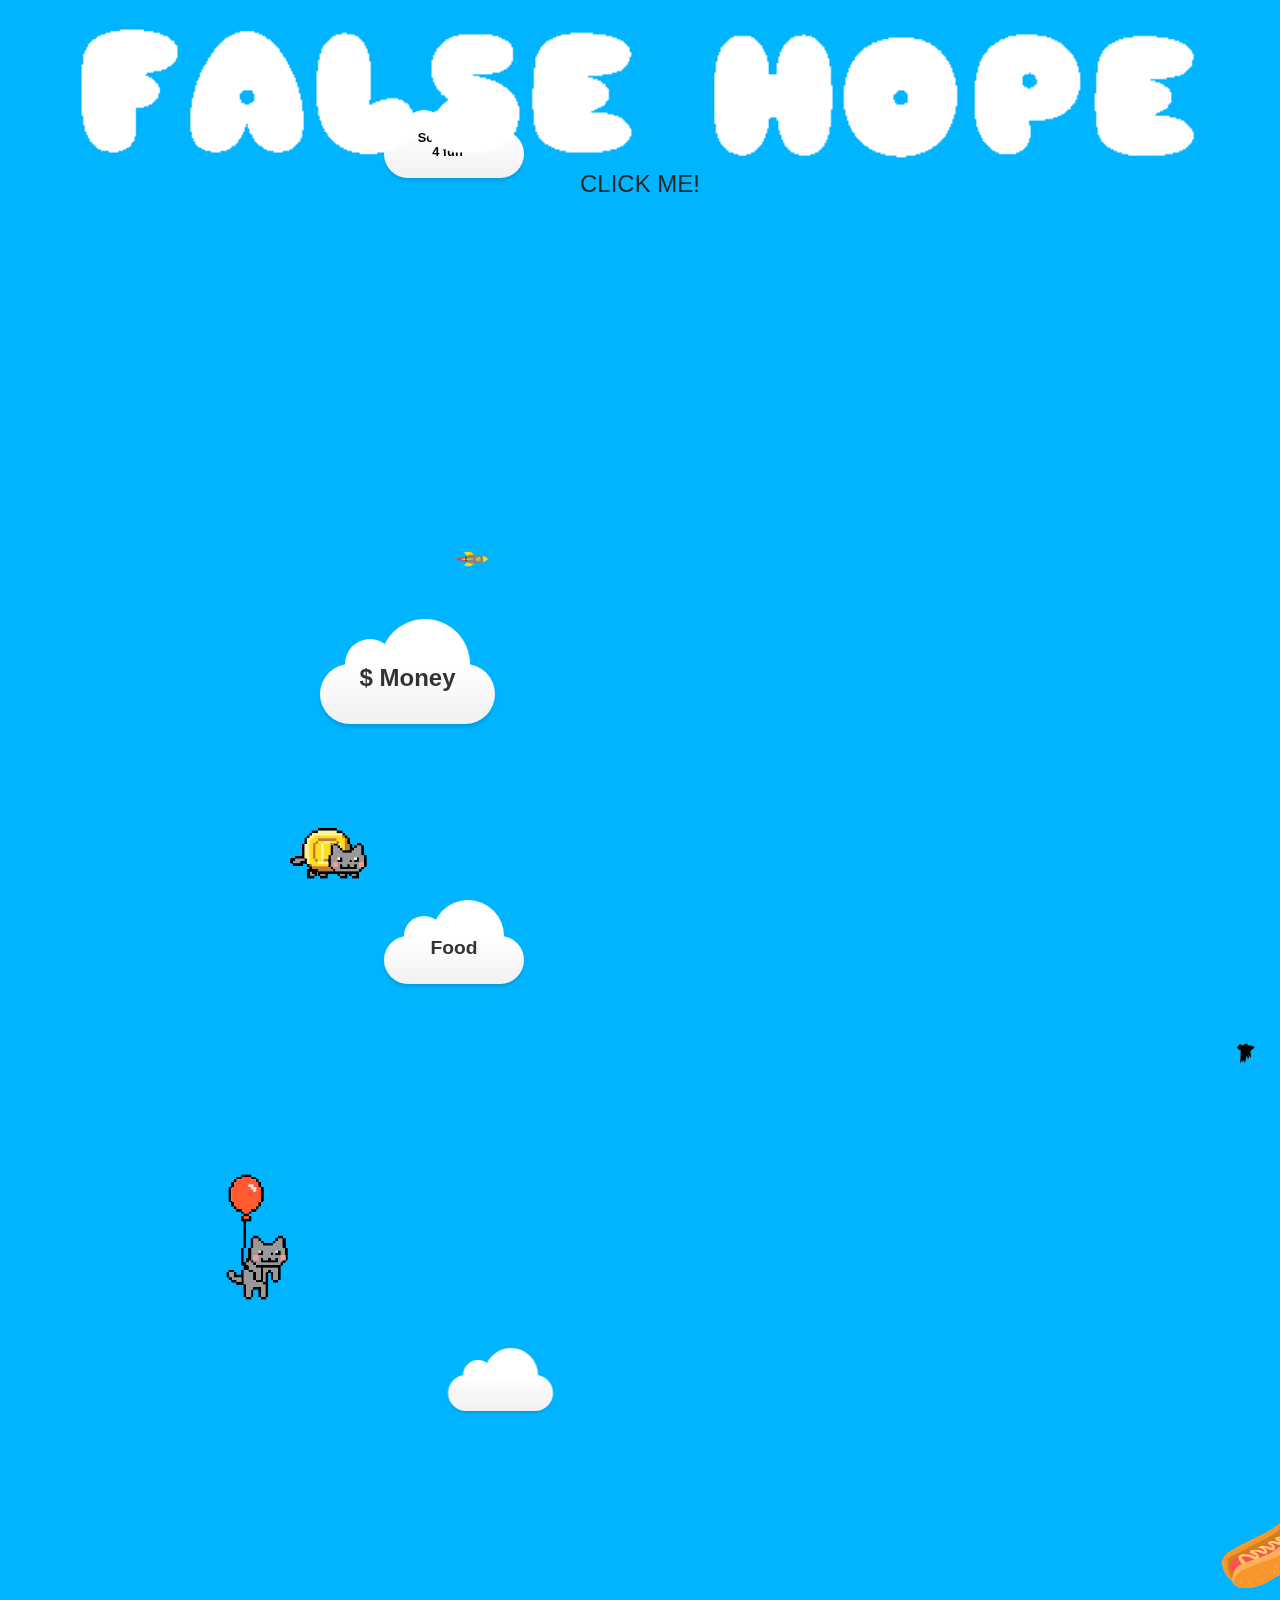
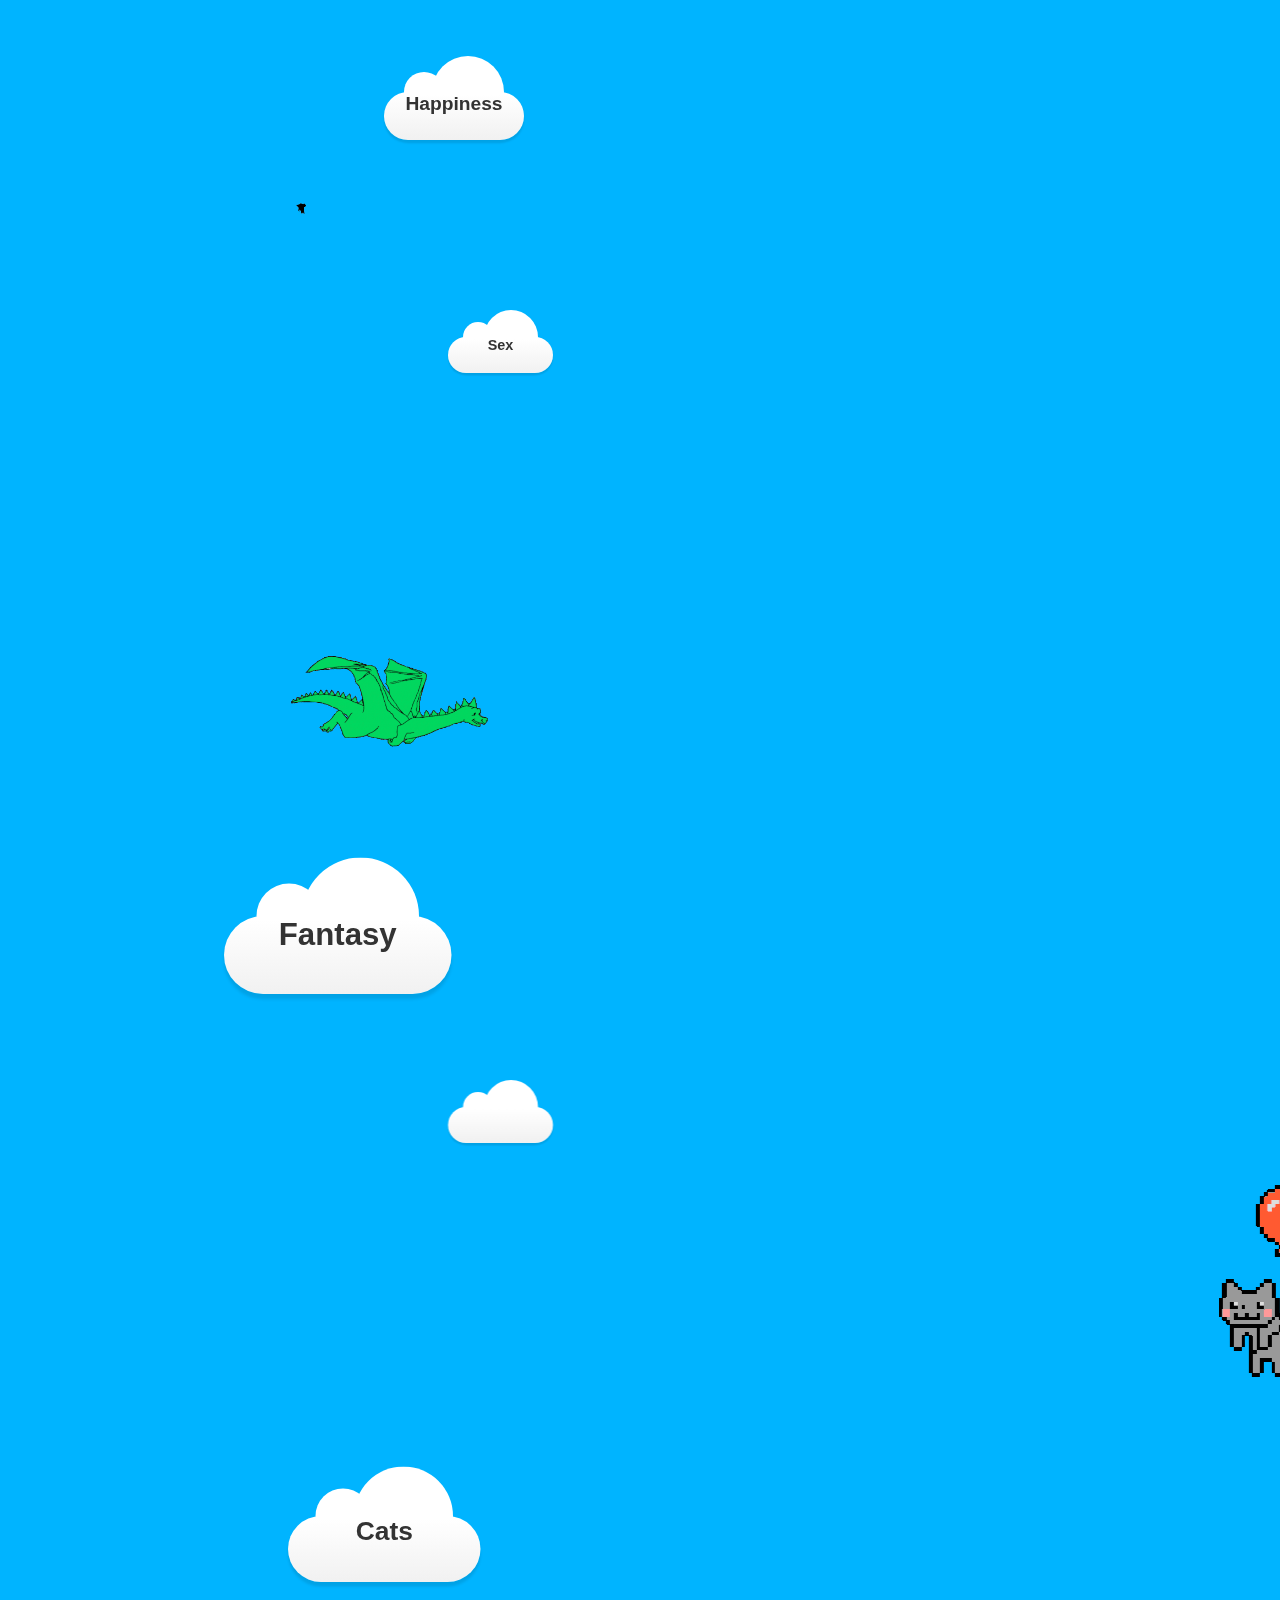
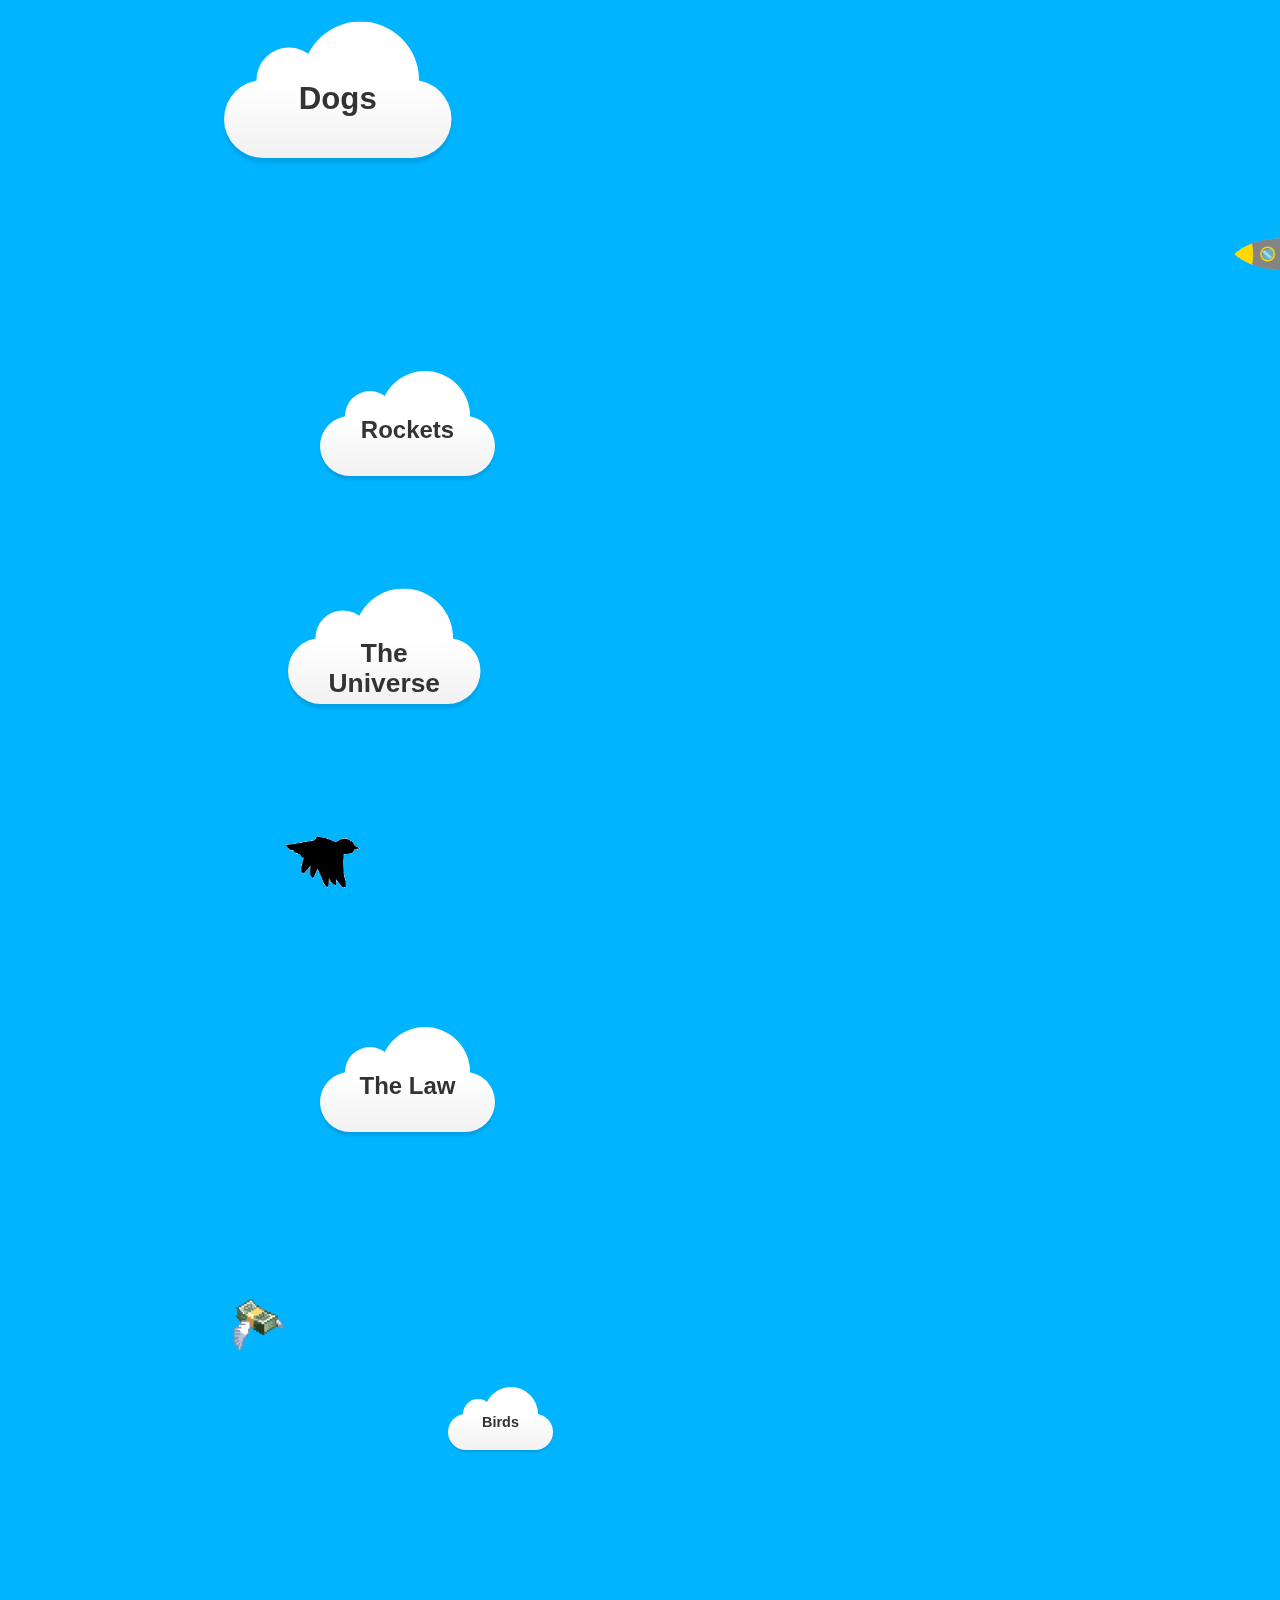
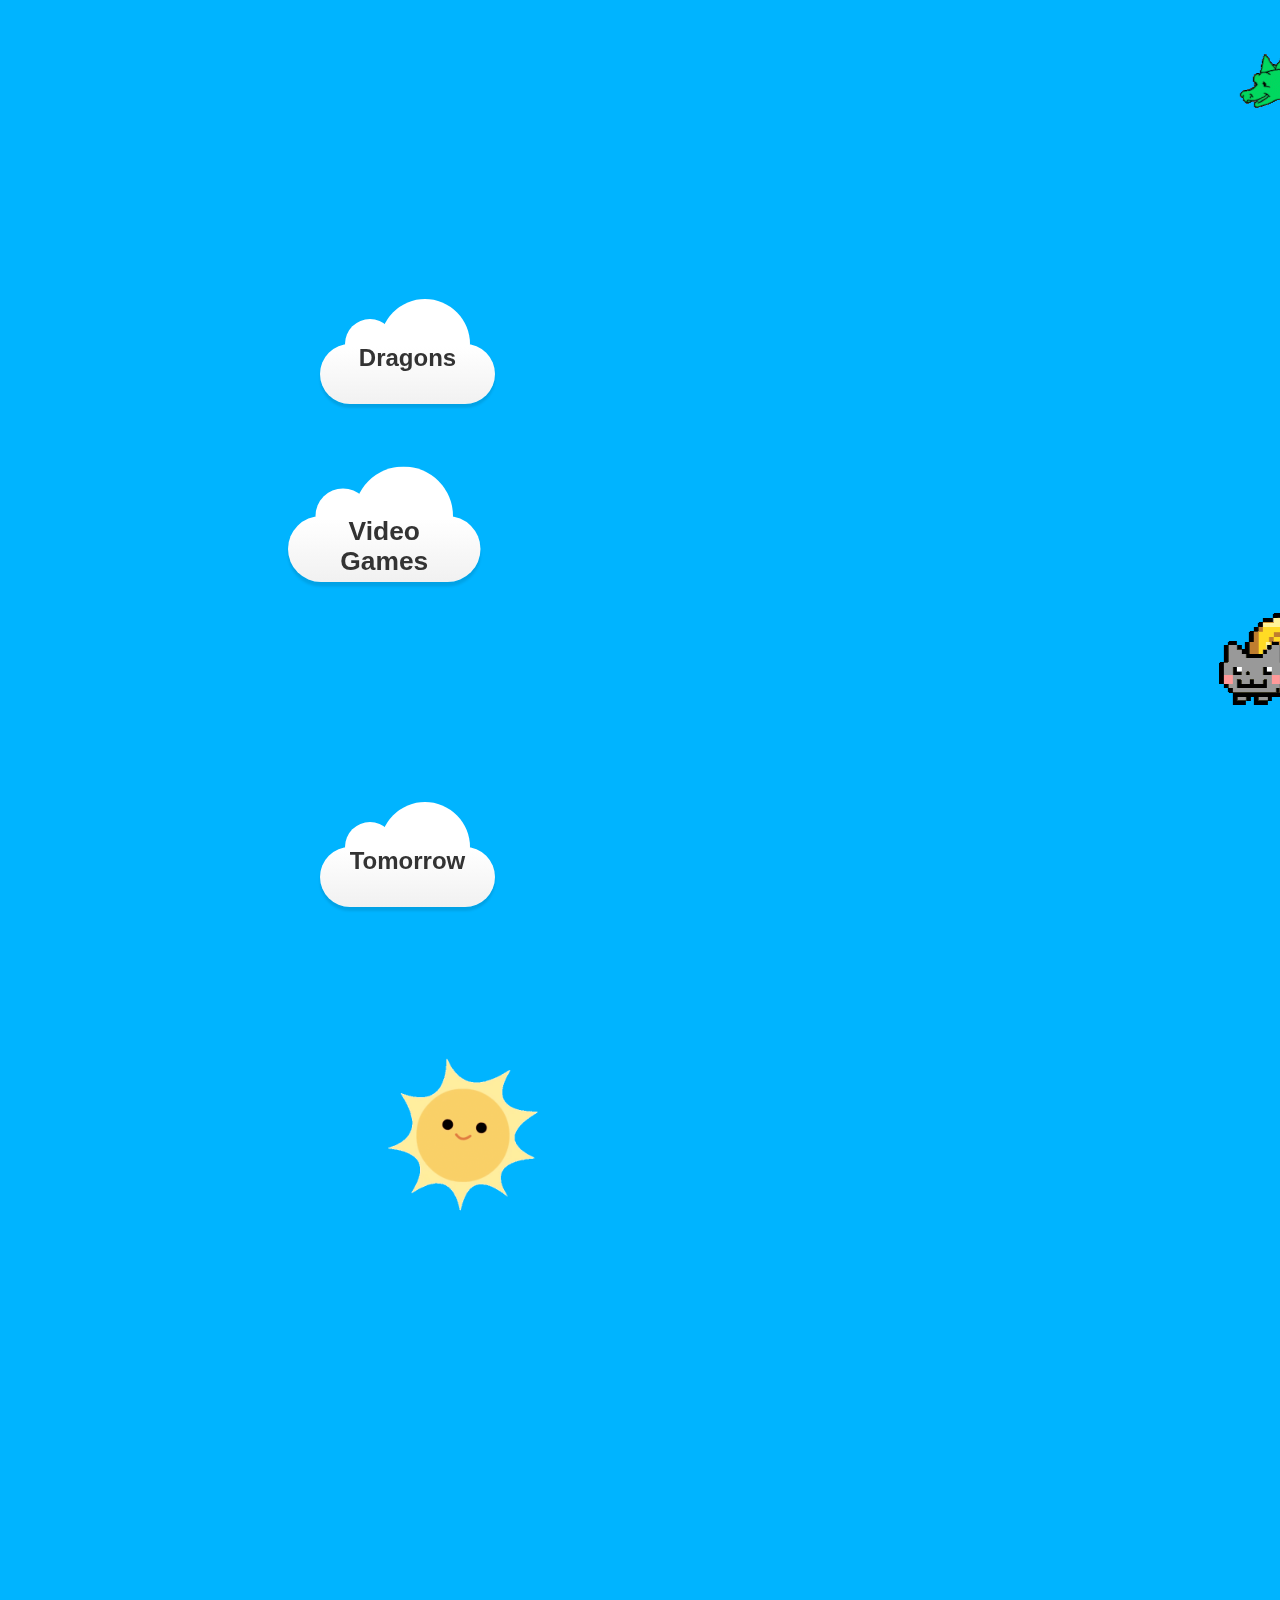
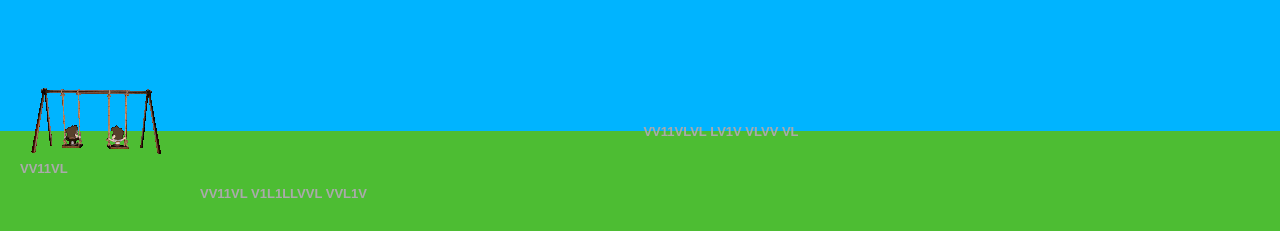
==== commit 45af65c6: "added test to figure this thang out." ====
--- a/index.html
+++ b/index.html
@@ -29,7 +29,7 @@
 <!------------------------------------------------------flying money--------------------------------------------------->				
 	
 		<header id="title" class="container3 sticky">
-			<a href="mainContent.html" title="FOR CONTENT!">	
+			<a href="test.html" title="FOR CONTENT!">	
 				<center>		
 						<img class="titlemain" id="imagetitlehope" alt="False Hope" src="falsehopeindex.gif"/>
 						<span class="blinking">
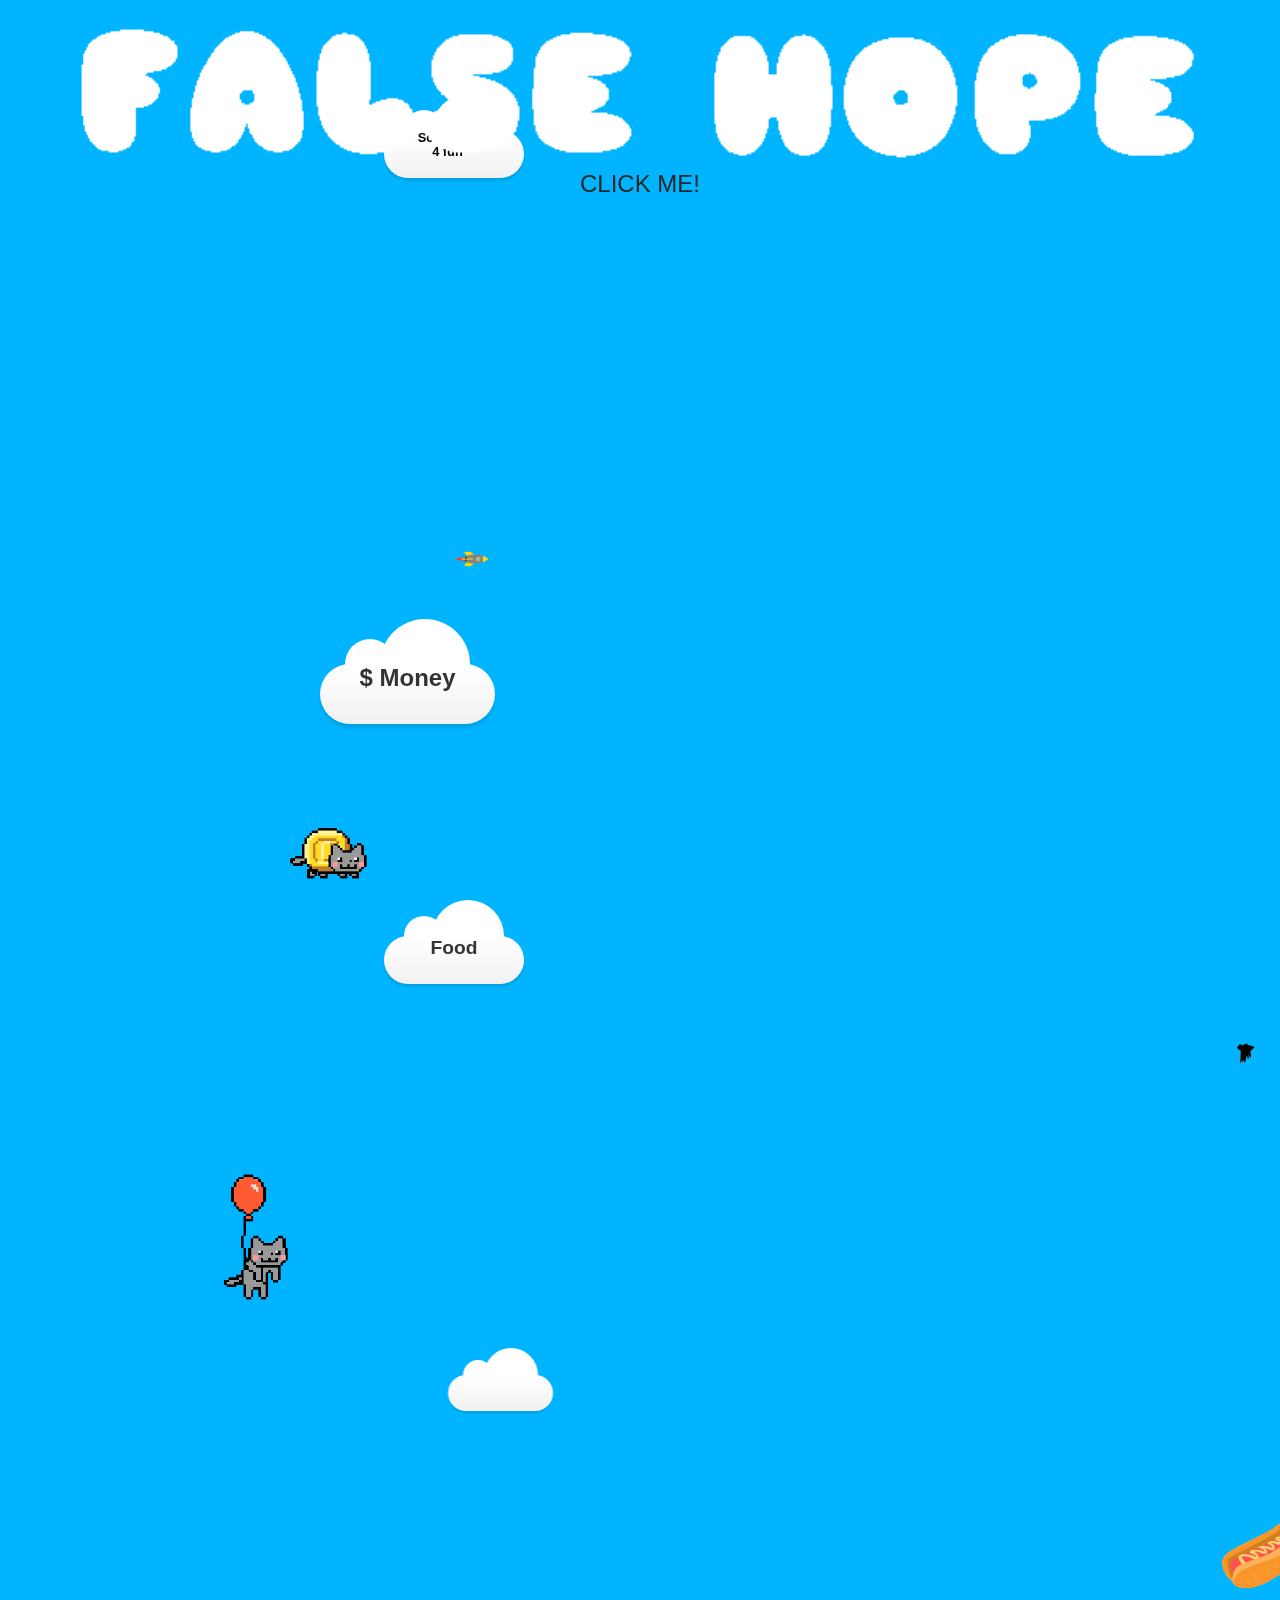
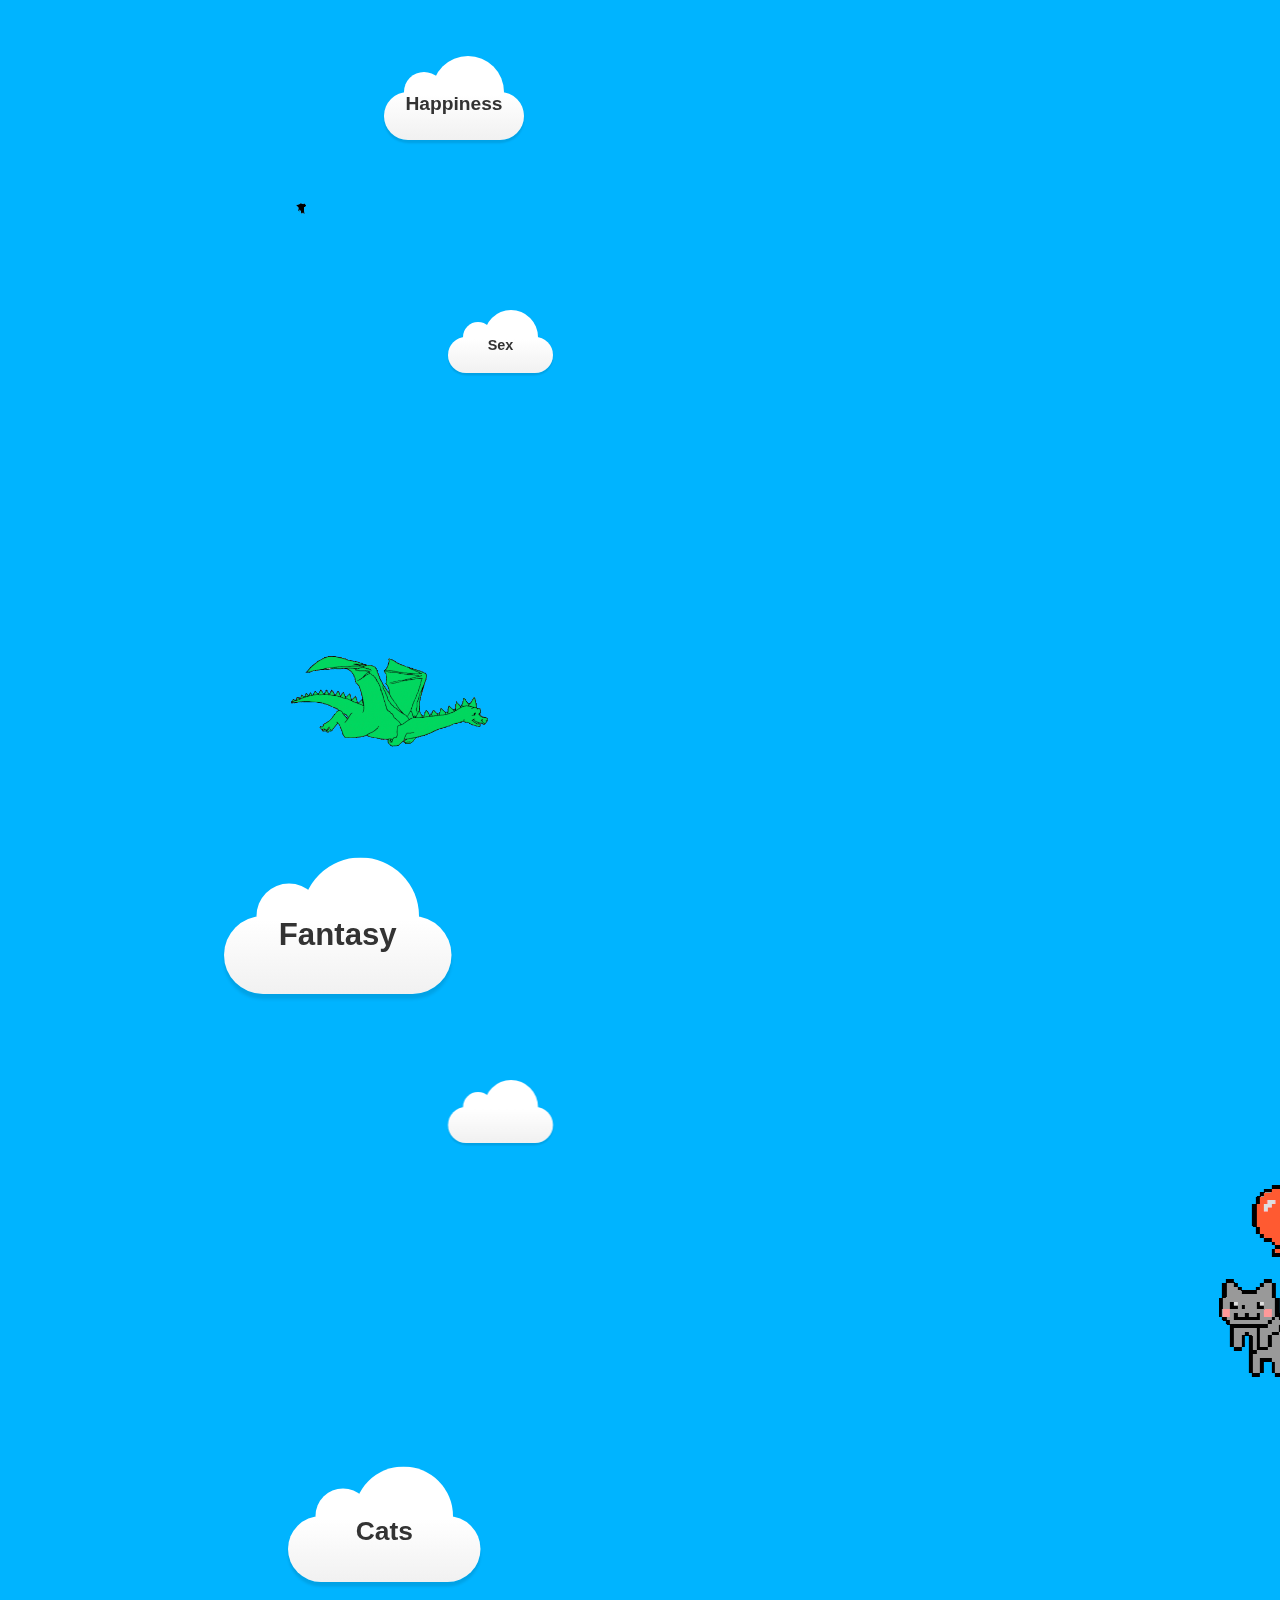
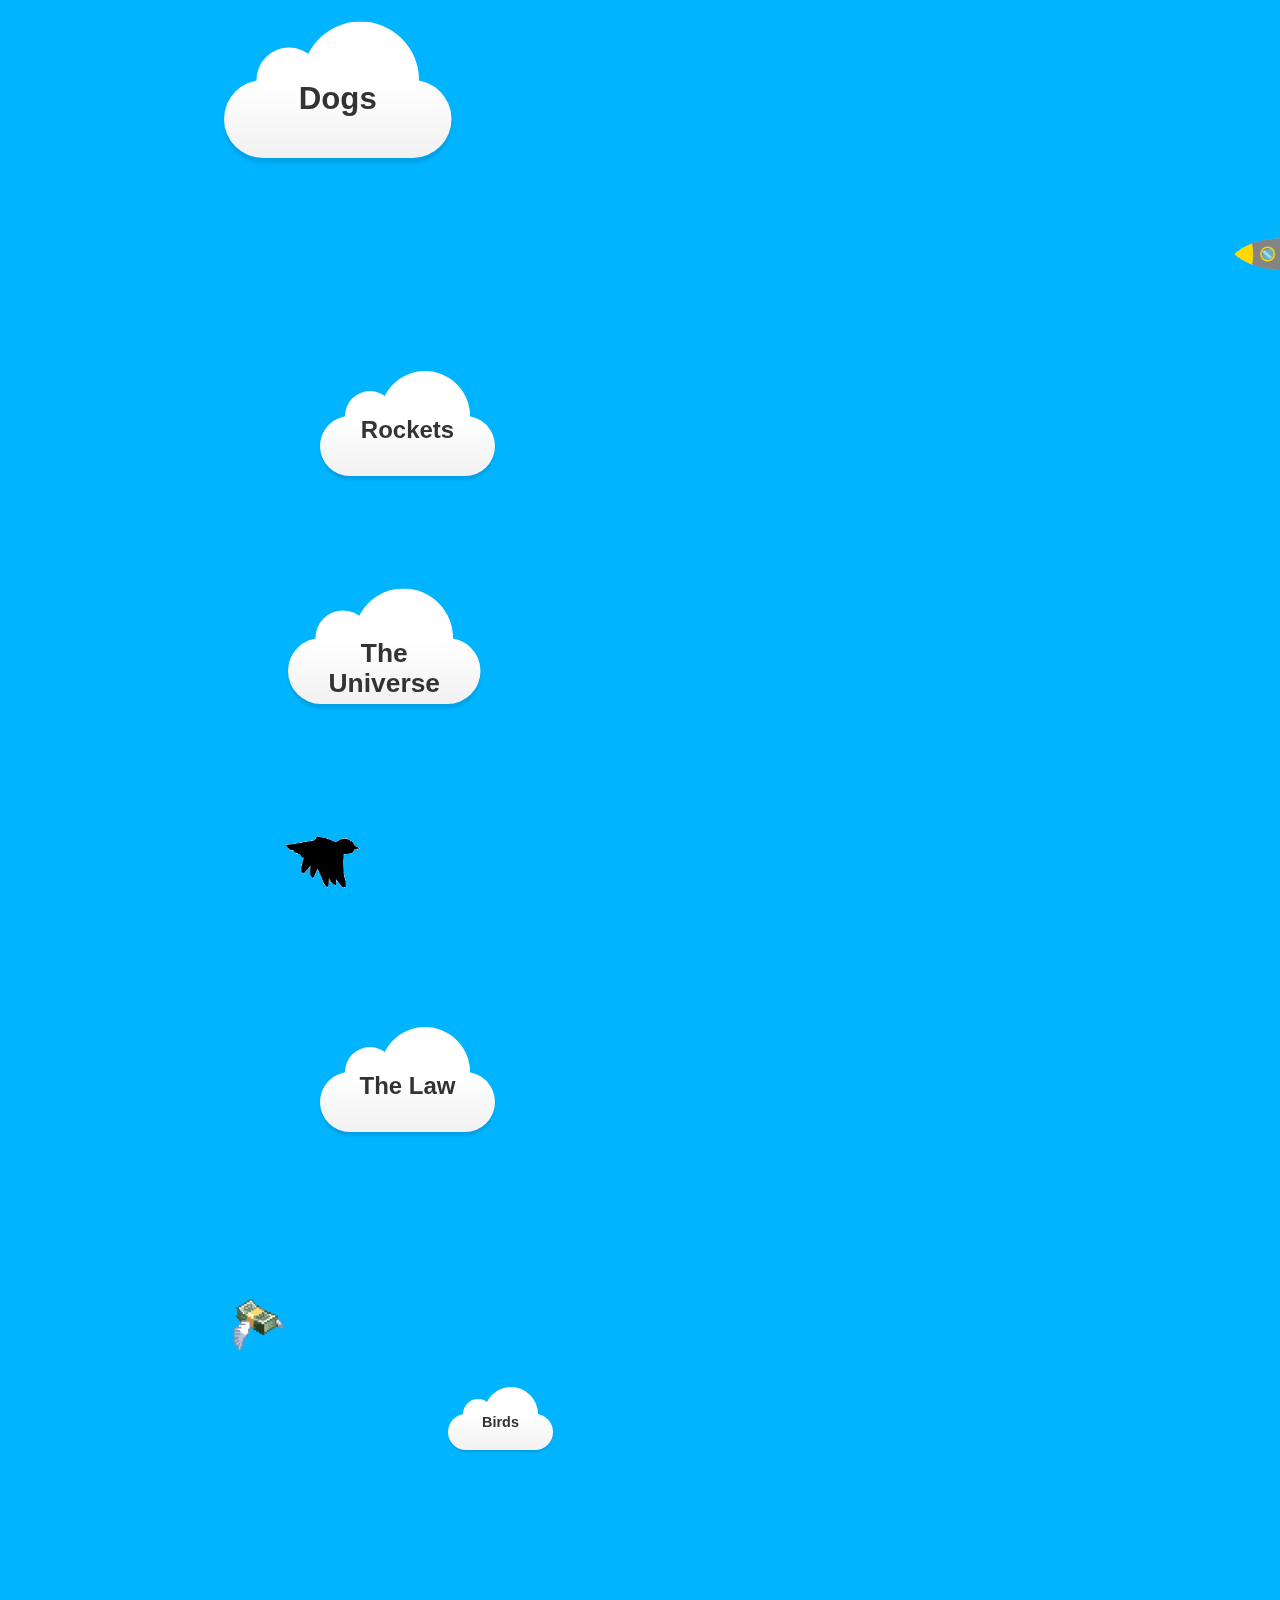
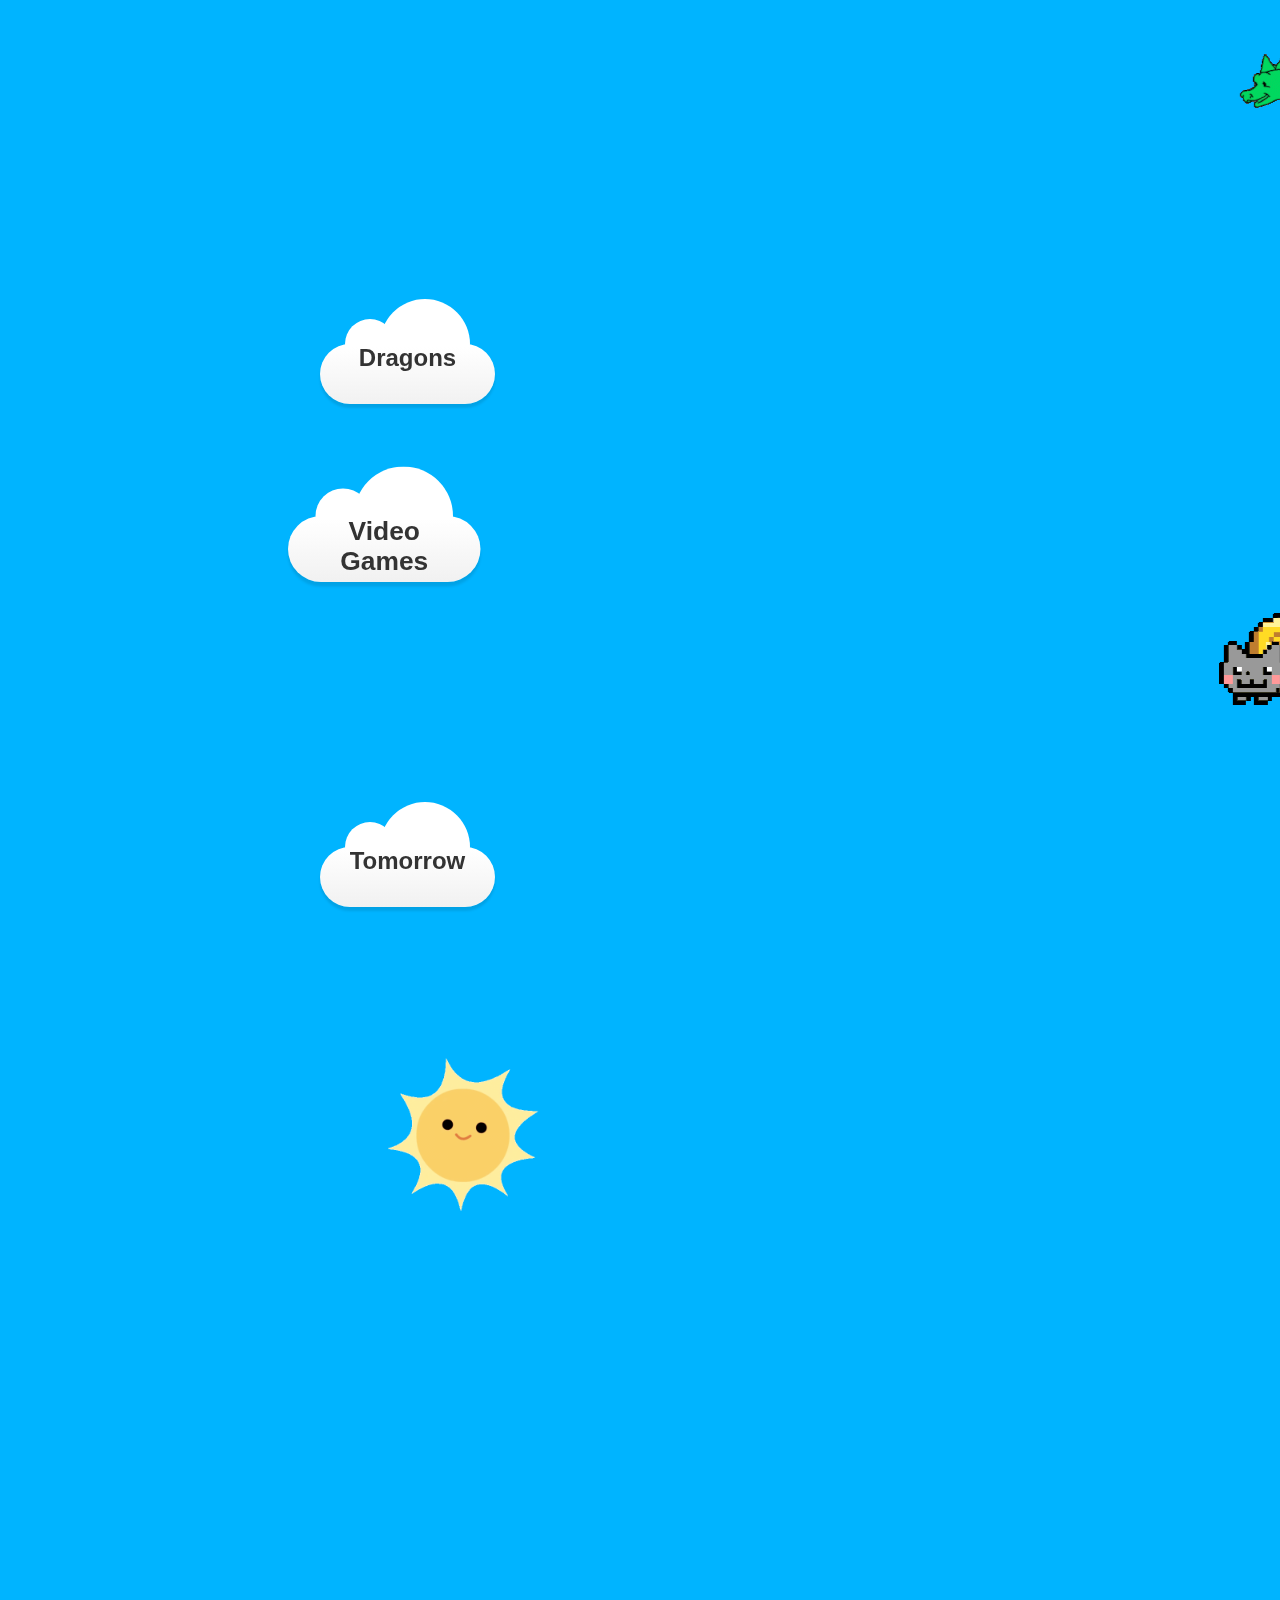
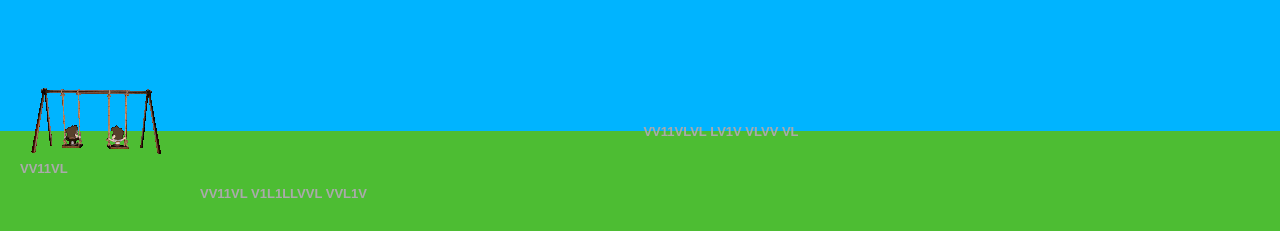
==== commit a46b39fc: "name" ====
--- a/index.html
+++ b/index.html
@@ -29,7 +29,7 @@
 <!------------------------------------------------------flying money--------------------------------------------------->				
 	
 		<header id="title" class="container3 sticky">
-			<a href="test.html" title="FOR CONTENT!">	
+			<a href="mainContent.html" title="FOR CONTENT!">	
 				<center>		
 						<img class="titlemain" id="imagetitlehope" alt="False Hope" src="falsehopeindex.gif"/>
 						<span class="blinking">
--- a/css/clouds.css
+++ b/css/clouds.css
@@ -31,6 +31,7 @@
 	
 	top: 0;
 	z-index: -1;
+	overflow: hidden;
 }
 
 
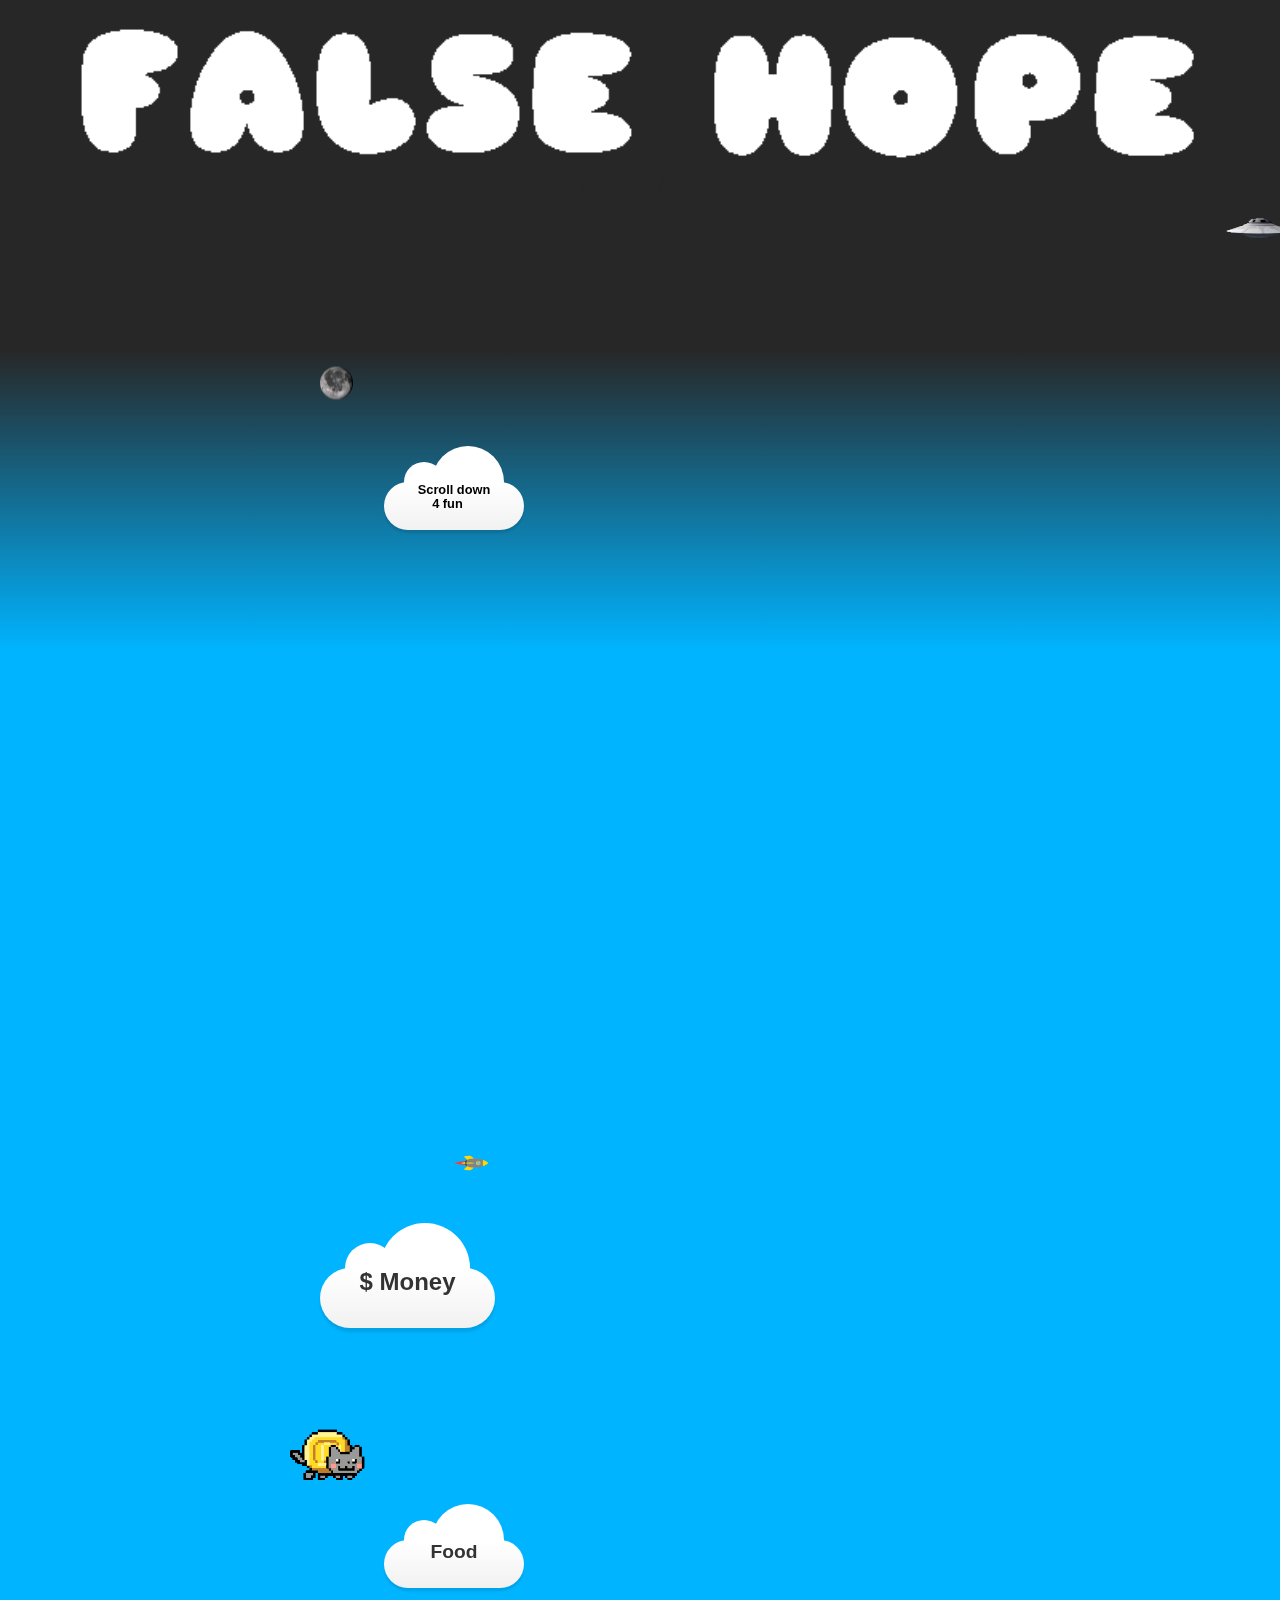
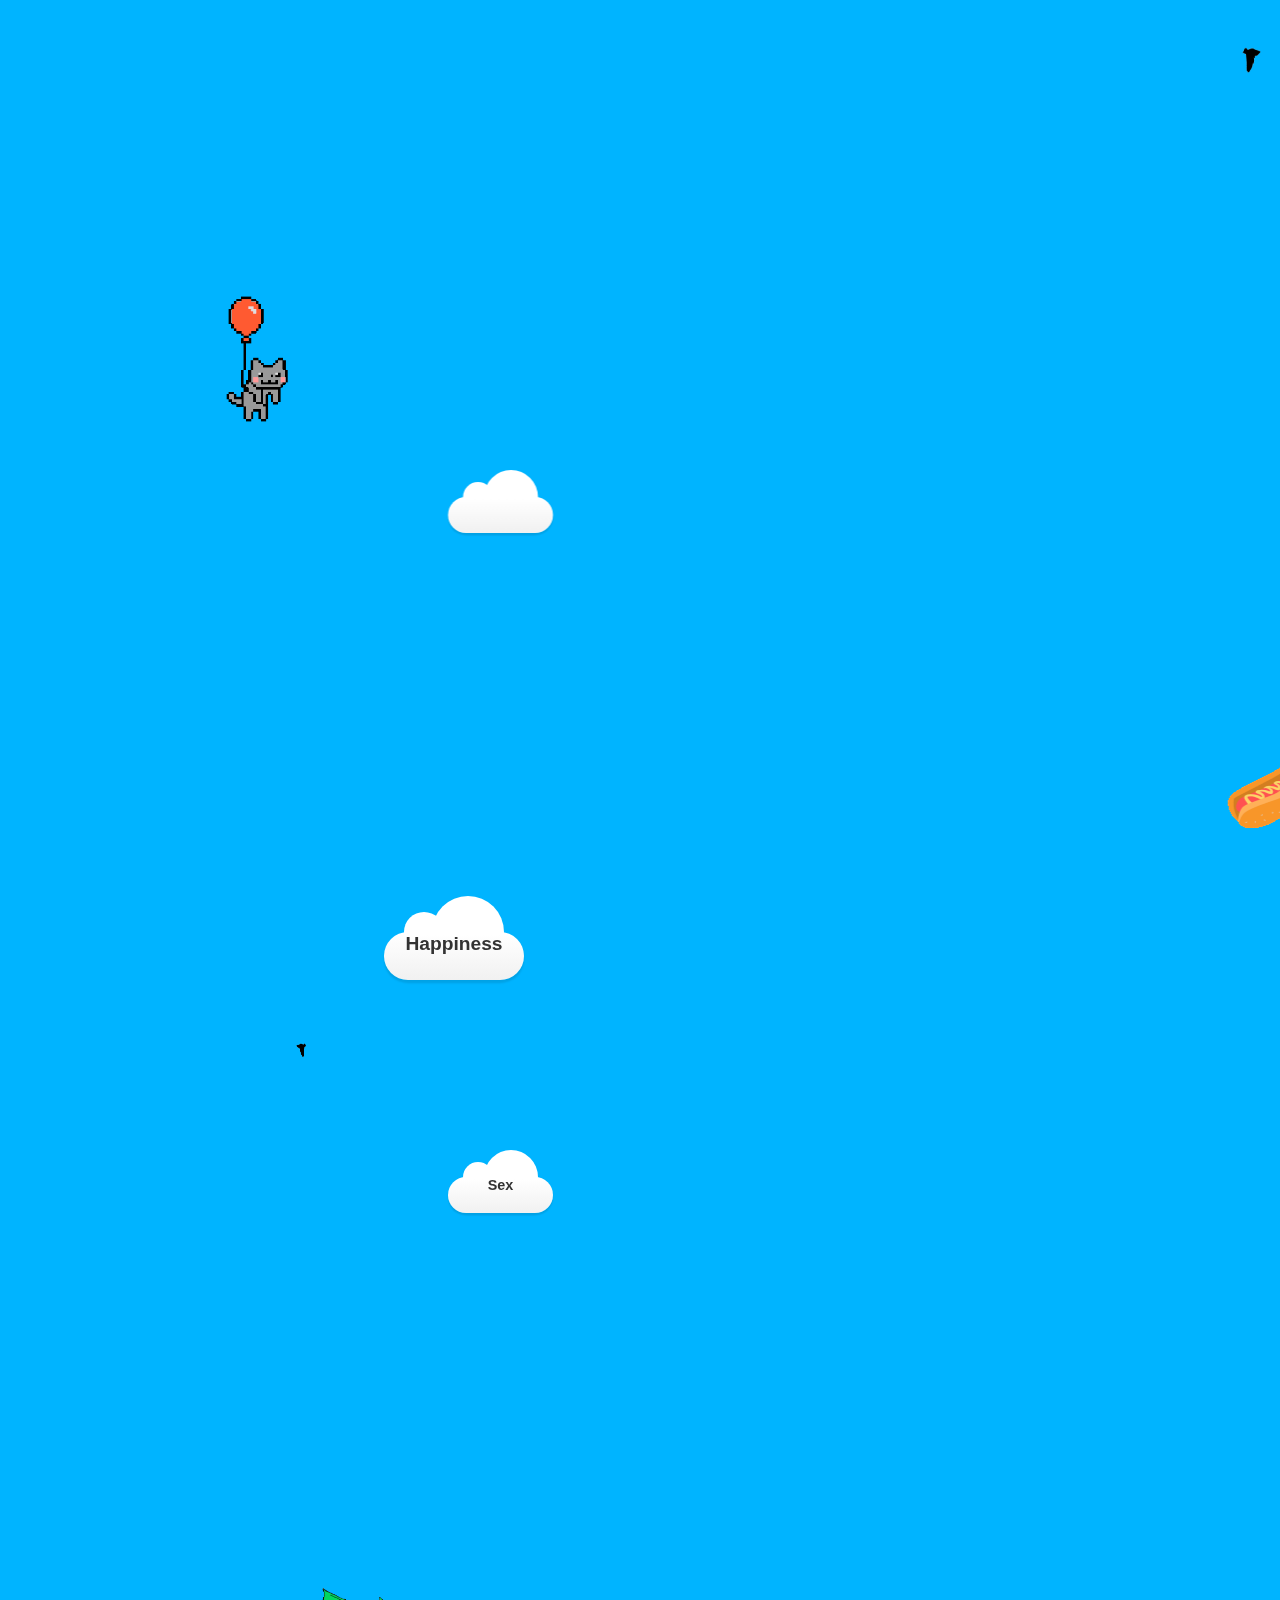
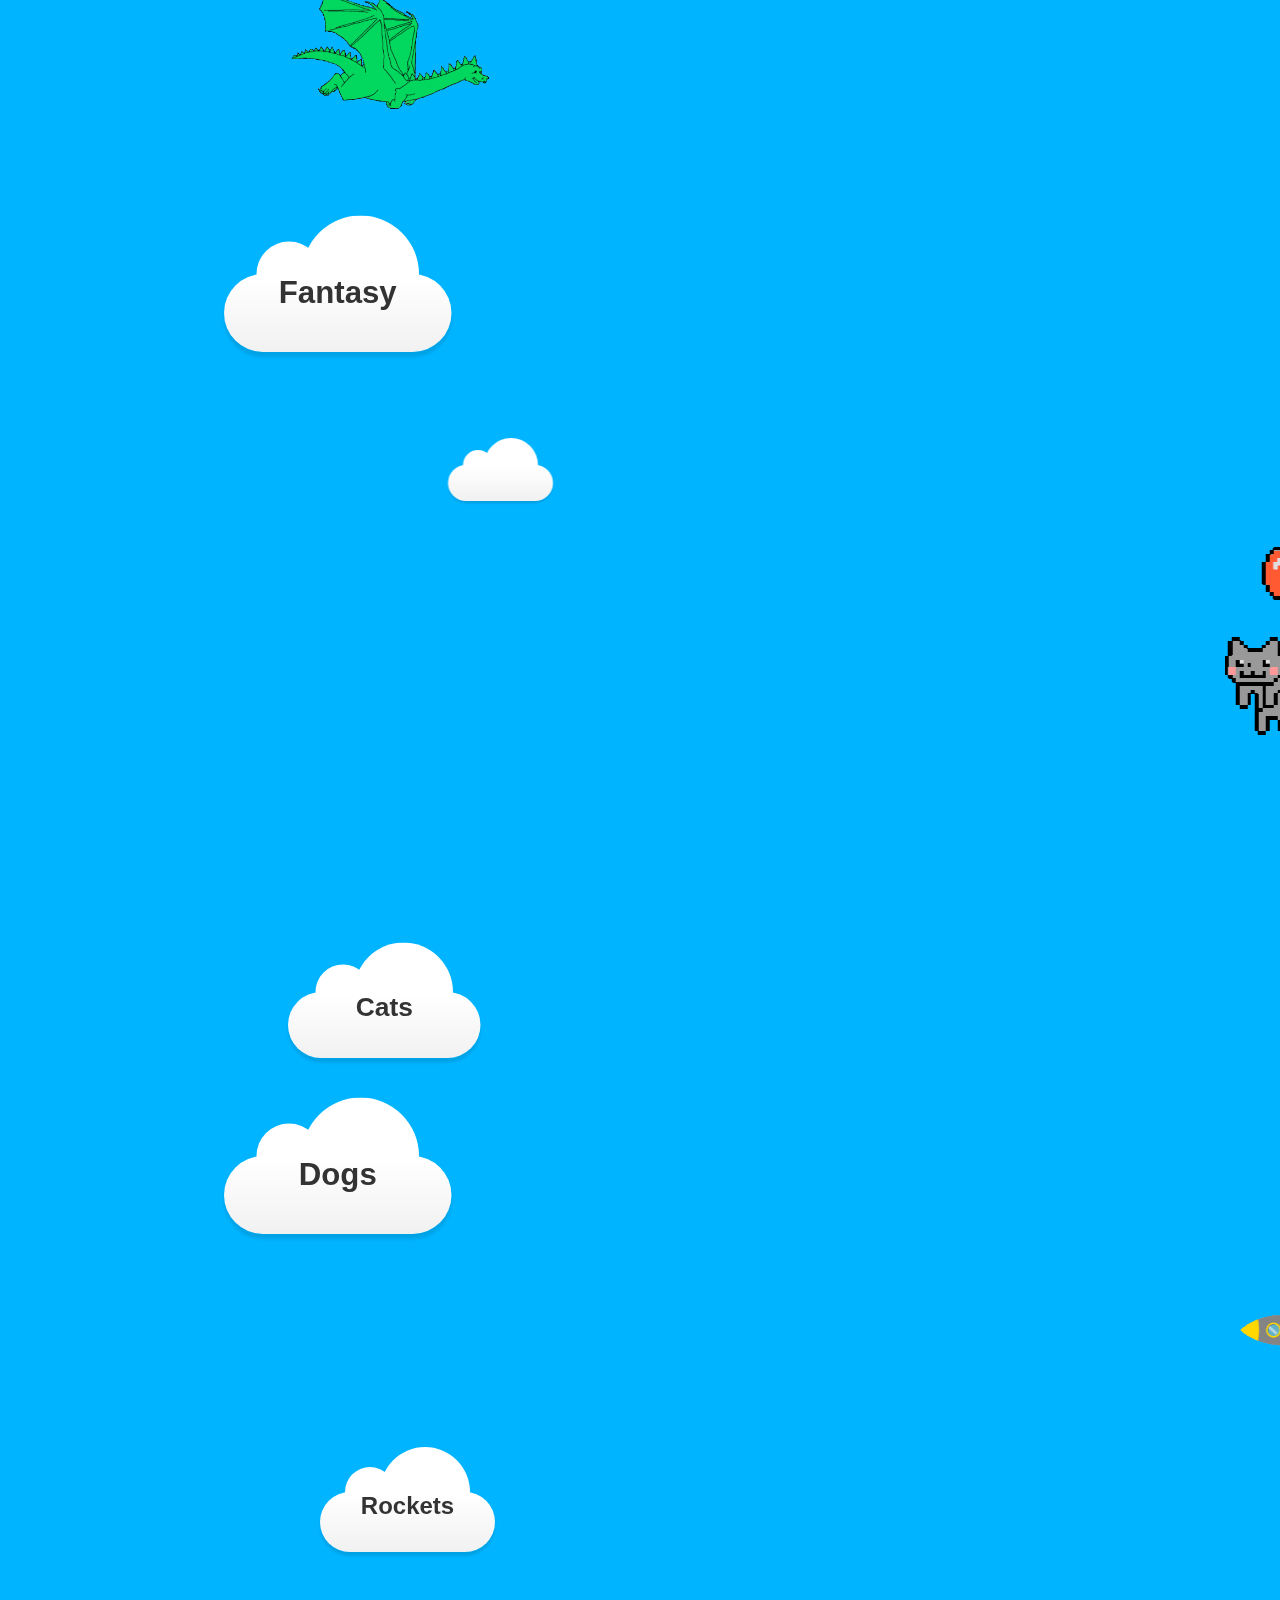
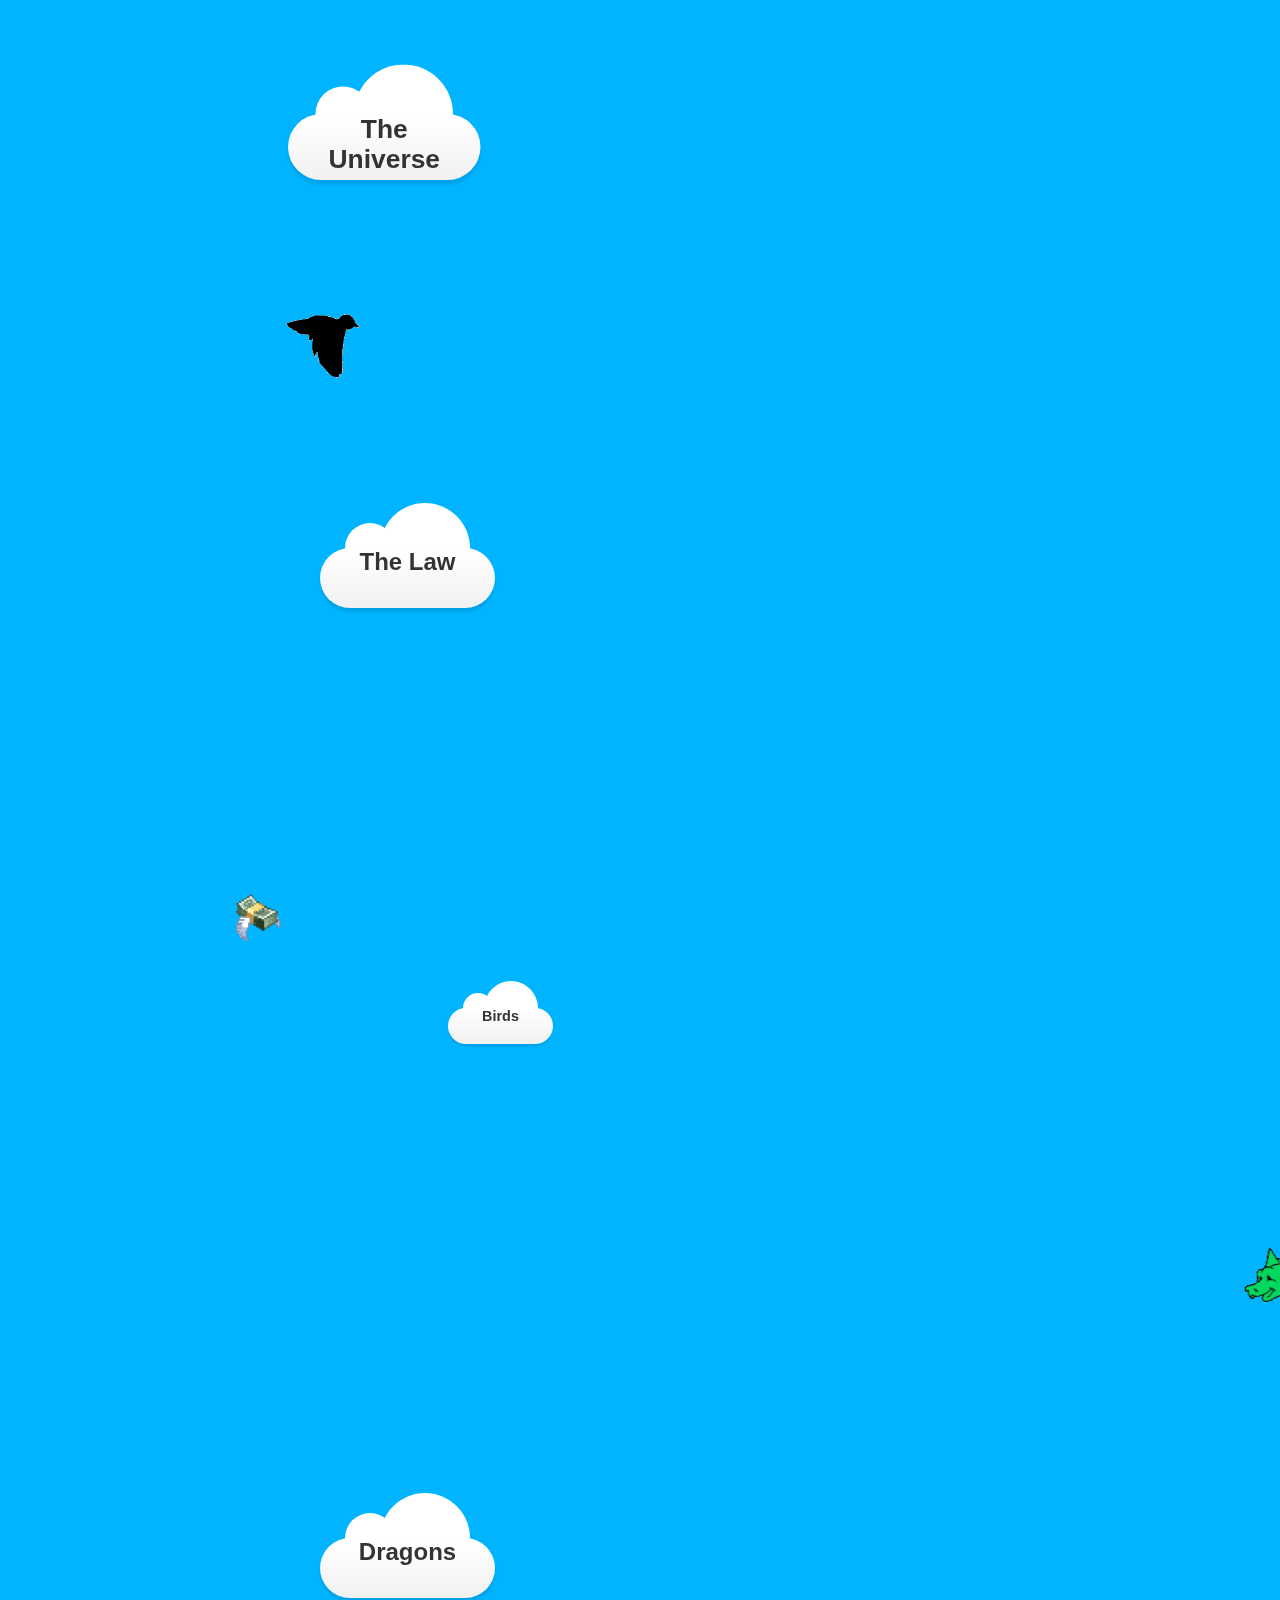
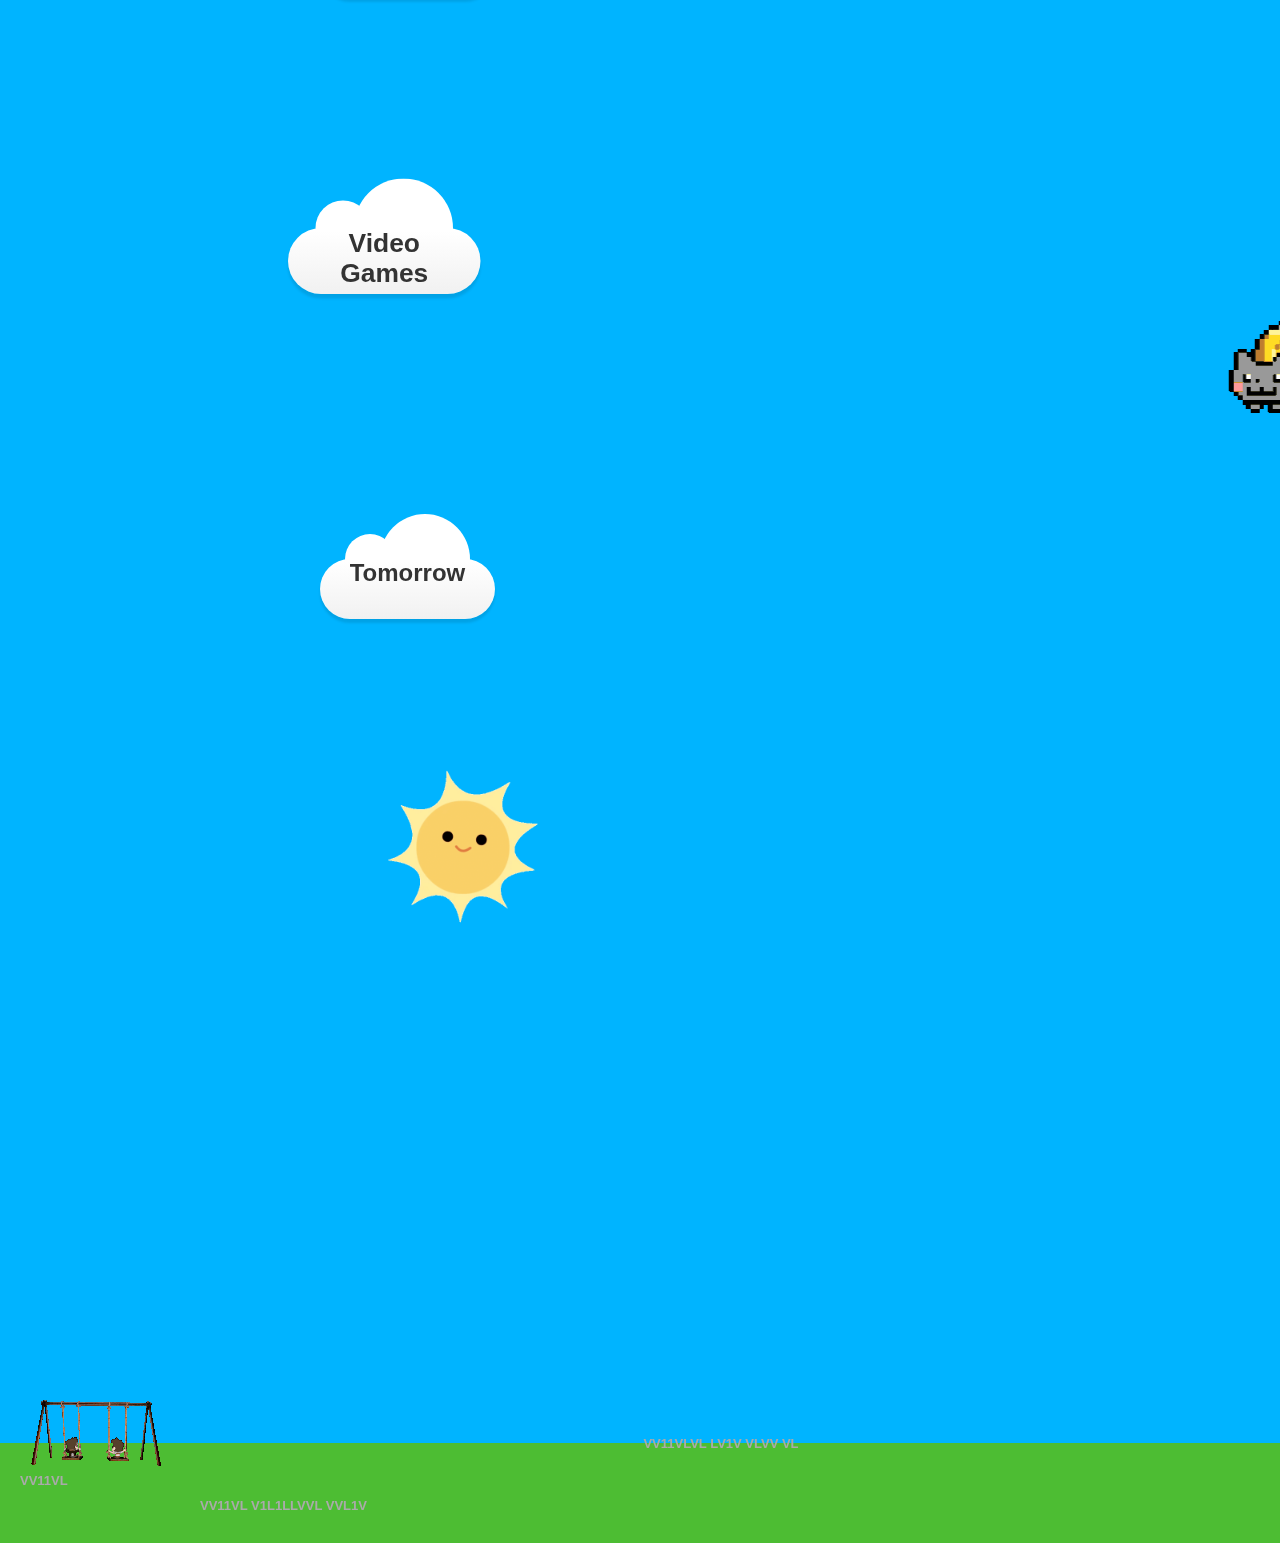
==== commit 00b54169: "space added" ====
--- a/index.html
+++ b/index.html
@@ -20,16 +20,148 @@
 	<meta name="viewport" content="width=device-width, initial-scale=1"> 	
 	
   </head>
-  
   <div class="bg">
   <body style="background: #00b4ff;"	
 	
 		<div class="cloudsbg">
-<!--CLOUDS------------------->
-<!------------------------------------------------------flying money--------------------------------------------------->				
-	
-		<header id="title" class="container3 sticky">
-			<a href="mainContent.html" title="FOR CONTENT!">	
+<!----------------------------------------------------SPACE----------------------------------------------------------> 				
+	<div id="spacechunk">
+<!--------------------------------------BUNCH 1---------------------->
+		<div class="x1" style="color: white; font-size: 3px;">
+				<i class="fas fa-circle"></i>
+				<div class="x1" style="color: white; font-size: 1px;">
+				<i class="fas fa-circle"></i>
+				</div>
+			<div class="x3" style="color: white; font-size: 8px;">
+				<i class="fas fa-circle"></i>
+				<div class="x3" style="color: white; font-size: 4px;">
+					<i class="fas fa-circle"></i>
+				</div>
+			</div>
+			
+		</div>
+		
+<!--------------------------------------BUNCH 2---------------------->				
+		
+		<div class="x2" style="color: white; font-size: 10px;">
+					<i class="fas fa-circle"></i>
+				<div class="x2" style="color: white; font-size: 2px;">
+					<i class="fas fa-circle"></i>
+				</div>
+			
+			<div class="x3" style="color: white; font-size: 10px;">
+				<i class="fas fa-circle"></i>
+				<div class="x3" style="color: white; font-size: 4px;">
+					<i class="fas fa-circle"></i>
+				</div>
+			</div>
+			
+			<div class="x4" style="color: white; font-size: 6px;">
+				<i class="fas fa-circle"></i>
+				<div class="x3" style="color: white; font-size: 4px;">
+				<i class="fas fa-circle"></i>
+				</div>
+			</div>
+			
+		</div>
+
+<!--------------------------------------BUNCH 3---------------------->			
+		<div class="x3" style="color: white; font-size: 8px;">
+				<i class="fas fa-circle"></i>
+				<div class="x3" style="color: white; font-size: 15px;">
+					<i class="fas fa-circle"></i>
+				</div>
+			<div class="x4" style="color: white; font-size: 6px;">
+					<i class="fas fa-circle"></i>
+					<div class="x3" style="color: white; font-size: 4px;">
+					<i class="fas fa-circle"></i>
+				</div>
+			</div>
+			<div class="x2" style="color: white; font-size: 2px;">
+					<i class="fas fa-circle"></i>
+				</div>
+			
+			<div class="x3" style="color: white; font-size: 8px;">
+				<i class="fas fa-circle"></i>
+				<div class="x3" style="color: white; font-size: 4px;">
+					<i class="fas fa-circle"></i>
+				</div>
+			</div>
+			
+			<div class="x4" style="color: white; font-size: 6px;">
+				<i class="fas fa-circle"></i>
+				<div class="x3" style="color: white; font-size: 4px;">
+				<i class="fas fa-circle"></i>
+				</div>
+			</div>
+		</div>
+
+<!--------------------------------------BUNCH 4---------------------->			
+		<div class="x4" style="color: white; font-size: 6px;">
+				<i class="fas fa-circle"></i>
+				<div class="x2" style="color: white; font-size: 7px;">
+					<i class="fas fa-circle"></i>
+				</div>
+				<div class="x3" style="color: white; font-size: 4px;">
+					<i class="fas fa-circle"></i>
+				</div>
+		</div>
+
+<!--------------------------------------BUNCH 5---------------------->			
+		<div class="x5" style="color: white; font-size: 5px;">
+				<i class="fas fa-circle"></i>
+				<div class="x5" style="color: white; font-size: 9px;">
+				<i class="fas fa-circle"></i>
+				</div>
+				
+				<div class="x1" style="color: white; font-size: 13px;">
+				<i class="fas fa-circle"></i>
+				</div>
+			<div class="x3" style="color: white; font-size: 8px;">
+				<i class="fas fa-circle"></i>
+				<div class="x3" style="color: white; font-size: 4px;">
+					<i class="fas fa-circle"></i>
+				</div>
+			</div>
+		</div>
+
+<!--------------------------------------BUNCH 6---------------------->			
+		<div class="x1" style="color: white; font-size: 5px;">
+				<i class="fas fa-circle"></i>
+				
+				<div class="x5" style="color: white; font-size: 9px;">
+				<i class="fas fa-circle"></i>
+				</div>
+				<div class="x2" style="color: white; font-size: 7px;">
+					<i class="fas fa-circle"></i>
+				</div>
+				<div class="x3" style="color: white; font-size: 4px;">
+					<i class="fas fa-circle"></i>
+				</div>
+				
+		</div>		
+	
+	
+	
+	<marquee><img style="margin-bottom: 30px;" src="ufo.gif"/></marquee>
+	
+	</div>
+	<div id="grad1">
+		<div class="x3">
+			<img src="moon.gif"/>
+		</div>
+	
+	<!------------------------------------------------------CLOUD 1--------------------------------------------------->					
+				<div style="margin-top: 30px;" class="x4">
+					<div class="cloud" style="color: black;"><center><b><font size="6">Scroll down<br/> 4 fun 
+					<i class="fas fa-arrow-down blinking"></i></font></b></center></div>
+				</div>
+				
+	</div>
+	
+<!----------------------------------------------------Title & header----------------------------------------------------------> 
+		<header id="title">
+			<a class="container3 sticky" href="mainContent.html" title="FOR CONTENT!">	
 				<center>		
 						<img class="titlemain" id="imagetitlehope" alt="False Hope" src="falsehopeindex.gif"/>
 						<span class="blinking">
@@ -40,26 +172,16 @@
 				</center>
 			</a>
 		</header>
-	
-			
-			<br/>
-			<br/>
-			<br/>
-			<br/>
+		
+<!------------------------------------------------------CLOUDS------------------------------------------------------->	
 				<div id="background-wrap">
 			
-<!------------------------------------------------------CLOUD 1--------------------------------------------------->					
-				<div class="x4">
-					<div class="cloud" style="color: black;"><center><b><font size="6">Scroll down<br/> 4 fun 
-					<i class="fas fa-arrow-down blinking"></i></font></b></center></div>
-				</div>
-				
 <!------------------------------------------------------2 birds--------------------------------------------------->					
 				<marquee><img src="2birds.gif"/></marquee>
 
 <!------------------------------------------------------CLOUD tiny 2--------------------------------------------------->					
-				<div class="x5">
-				<font size="15" color="lightgray"><i class="fas fa-cloud"></i></font>
+				<div class="x5 tinyCloud">
+				<i class="fas fa-cloud"></i>
 				</div>
 
 <!------------------------------------------------------CLOUD tiny 3--------------------------------------------------->	
@@ -96,8 +218,8 @@
 				<marquee><img style="height: 64px; width: 51px;" src="2d_bird.gif"/></marquee>
 
 <!------------------------------------------------------Could tiny 6--------------------------------------------------->					
-				<div class="x5">
-				<font size="40" color="lightgray"><i class="fas fa-cloud"></i></font>
+				<div class="x5 tinyCloud">
+				<i class="fas fa-cloud"></i>
 				</div>
 
 <!------------------------------------------------------floating cat--------------------------------------------------->				
@@ -112,8 +234,8 @@
 				
 				
 <!------------------------------------------------------CLOud tiny 8--------------------------------------------------->	
-			<div class="x3">
-				<font size="15" color="lightgray"><i class="fas fa-cloud"></i></font>
+			<div class="x3 tinyCloud">
+				<i class="fas fa-cloud"></i>
 				</div>
 			</div>
 
@@ -155,8 +277,8 @@
 				</div>
 
 <!------------------------------------------------------CLOUD tiny 13--------------------------------------------------->	
-				<div class="x4">
-				<font size="50" color="lightgray"><i class="fas fa-cloud"></i></font>
+				<div class="x4 tinyCloud">
+				<i class="fas fa-cloud"></i>
 				</div>
 				
 <!------------------------------------------------------flying dragon--------------------------------------------------->				
@@ -186,8 +308,8 @@
 				<img class="img-hor-vert" src="cat.gif"/>
 				</marquee>
 <!------------------------------------------------------CLOUD tiny 2--------------------------------------------------->					
-				<div class="x3">
-				<font size="15" color="lightgray"><i class="fas fa-cloud"></i></font>
+				<div class="x3 tinyCloud">
+				<i class="fas fa-cloud"></i>
 				</div>
 
 <!------------------------------------------------------CLOUD tiny 3--------------------------------------------------->	
@@ -257,8 +379,8 @@
 				</div>				
 
 <!------------------------------------------------------CLOUD tiny 12--------------------------------------------------->					
-				<div class="x4">
-				<font size="15" color="lightgray"><i class="fas fa-cloud"></i></font>
+				<div class="x4 tinyCloud">
+				<i class="fas fa-cloud"></i>
 				</div>
 
 <!------------------------------------------------------CLOUD tiny 13--------------------------------------------------->	
@@ -295,8 +417,8 @@
 				</div>
 				
 <!------------------------------------------------------Could tiny 10--------------------------------------------------->					
-				<div class="x4">
-				<font size="40" color="lightgray"><i class="fas fa-cloud"></i></font>
+				<div class="x4 tinyCloud">
+				<i class="fas fa-cloud"></i>
 				</div>
 
 <!------------------------------------------------------CLOUD 11--------------------------------------------------->					
@@ -358,6 +480,8 @@
 <!-------------------------SCRIPT----------------------------------->		
 		
 		</div>
+		
+
   </body>
   
 </html>--- a/css/style.css
+++ b/css/style.css
@@ -8,6 +8,49 @@
   zoom: 1.0 ;
 } 
 
+#spacechunk {
+	height: 350px;
+	background-color: #272727;
+}
+
+.container2 {
+	max-width: 100%;
+	height: auto;
+	background-color: #272727;
+	margin-bottom: 20px;
+	margin-top: 20px;
+}
+
+.container3 {
+	max-width: 100%;
+	height: auto;
+	margin-top: 20px;
+}
+
+.titlemain {
+	width: 90%;
+	height: auto;
+}
+
+.sticky {
+  position: fixed;
+  top: 0;
+  width: 100%;
+  z-index: 9999;
+}
+
+#grad1 {
+    height: 300px;
+    background-color: #00b4ff; /* For browsers that do not support gradients */
+    background-image: linear-gradient(#272727, #00b4ff); /* Standard syntax (must be last) */
+	}
+	
+#grad2 {
+    height: 100px;
+    background-color: #00b4ff; /* For browsers that do not support gradients */
+    background-image: linear-gradient(#272727, #00b4ff); /* Standard syntax (must be last) */
+	}
+
 .bg {
 	overflow-x: hidden;
 	overflow-x: initial !important;
@@ -23,35 +66,13 @@
 	font-weight:300;
 	line-height:1.6em;
 	color:#fff;
-	background-color:#00b4ff;;
+	background-color:#272727;
 	overflow-x:hidden;
 }
 
-.container2 {
-	max-width: 100%;
-	height: auto;
-	background-color: #00b4ff;
-	margin-bottom: 20px;
-	margin-top: 20px;
-}
-	
-.container3 {
-	max-width: 100%;
-	height: auto;
-	margin-top: 20px;
-}
-
-.titlemain {
-	width: 90%;
-	height: auto;
-	
-}
-
-.sticky {
-  position: fixed;
-  top: 0;
-  width: 100%;
-  z-index: 9999;
+.tinyCloud {
+	font-size: 150px;
+	color: lightgray;
 }
 
 .img-hor-vert {	
@@ -243,18 +264,6 @@
 	background-color: #70bb65;
 	border-color:#70bb65;
 }
-/*===========================
-vid border
-===========================*/
-.vid-border{
-	border-left: 14px solid black;
-	border-right: 14px solid black;	
-}
-/*===========================
-vid background
-============================*/
-
-
 
 /*===========================
 video
@@ -266,7 +275,7 @@
 	padding-top:30px;
 	height:0;
 	overflow:hidden;
-	background-color: #00b4ff;;
+	background-color: #272727;
 }
 
 .video-container iframe, .video-container object, .video-container embed {
@@ -277,25 +286,6 @@
 	height:100%;
 }
 
-.imgbill {
-	opacity: 0.5;
-}
-
-#containerbill {
-	width: 282px; 
-  	height: 150px;
-  	position: relative;
-}
-
-.natdebt {
-	
-	font-size:25px;
-	opacity: 100;
- 	position: absolute;
-    	top: 50%;
-    	left: 50%;
-    	transform: translate(-50%, -50%);
-}
 
 #imagetitlehope {
 	animation: titlehope 30.0s;
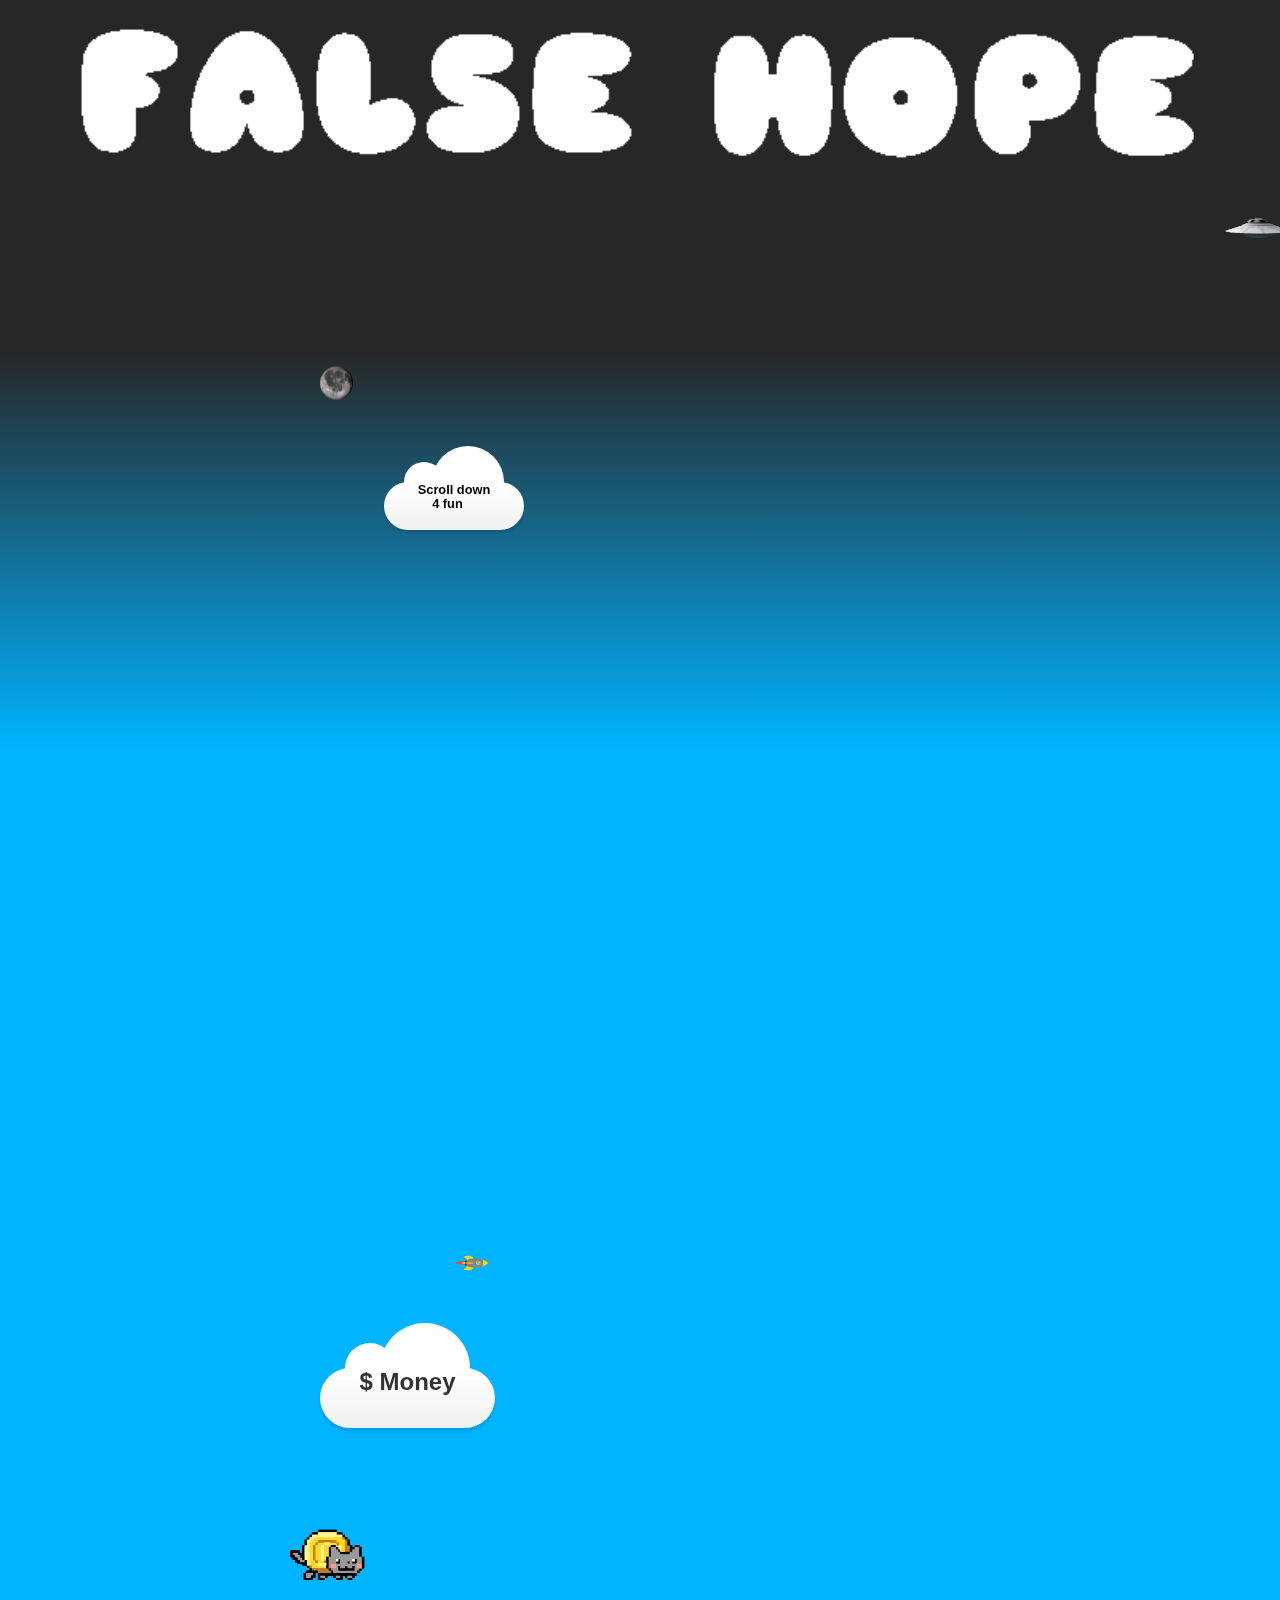
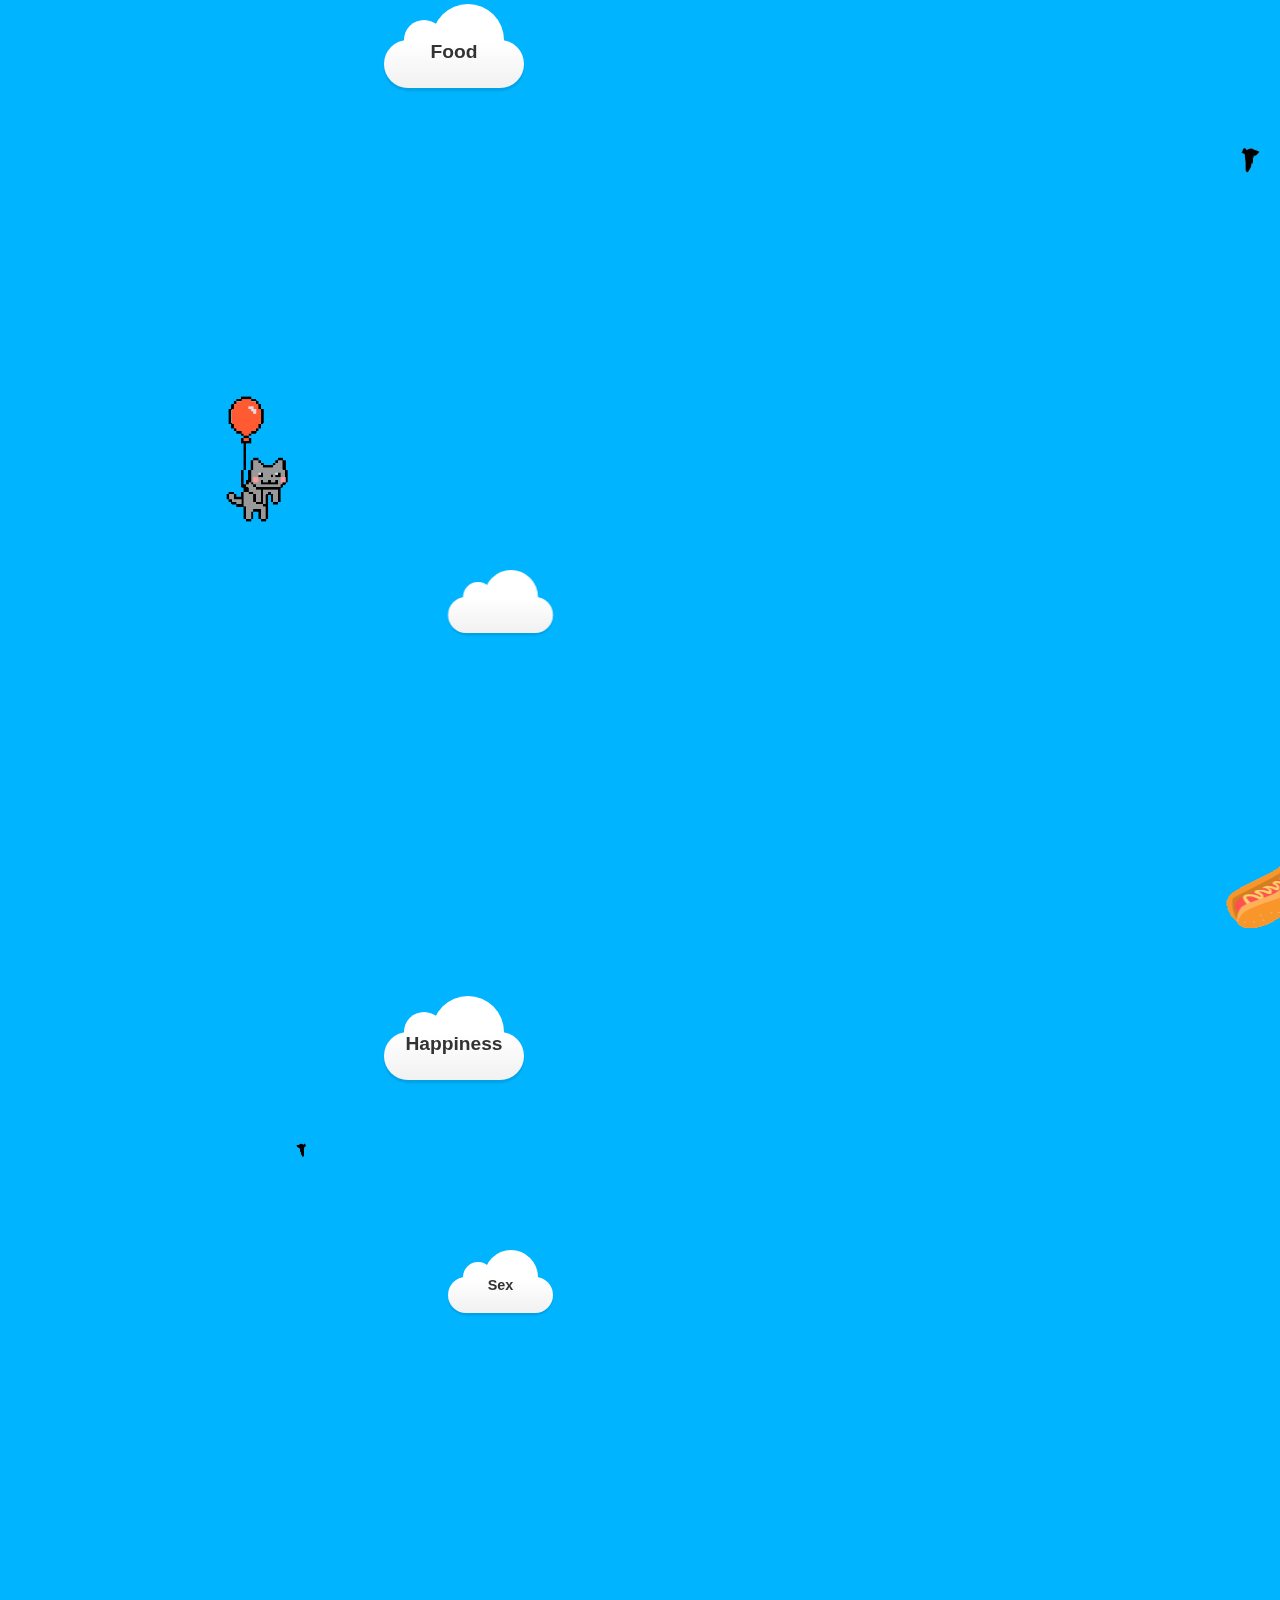
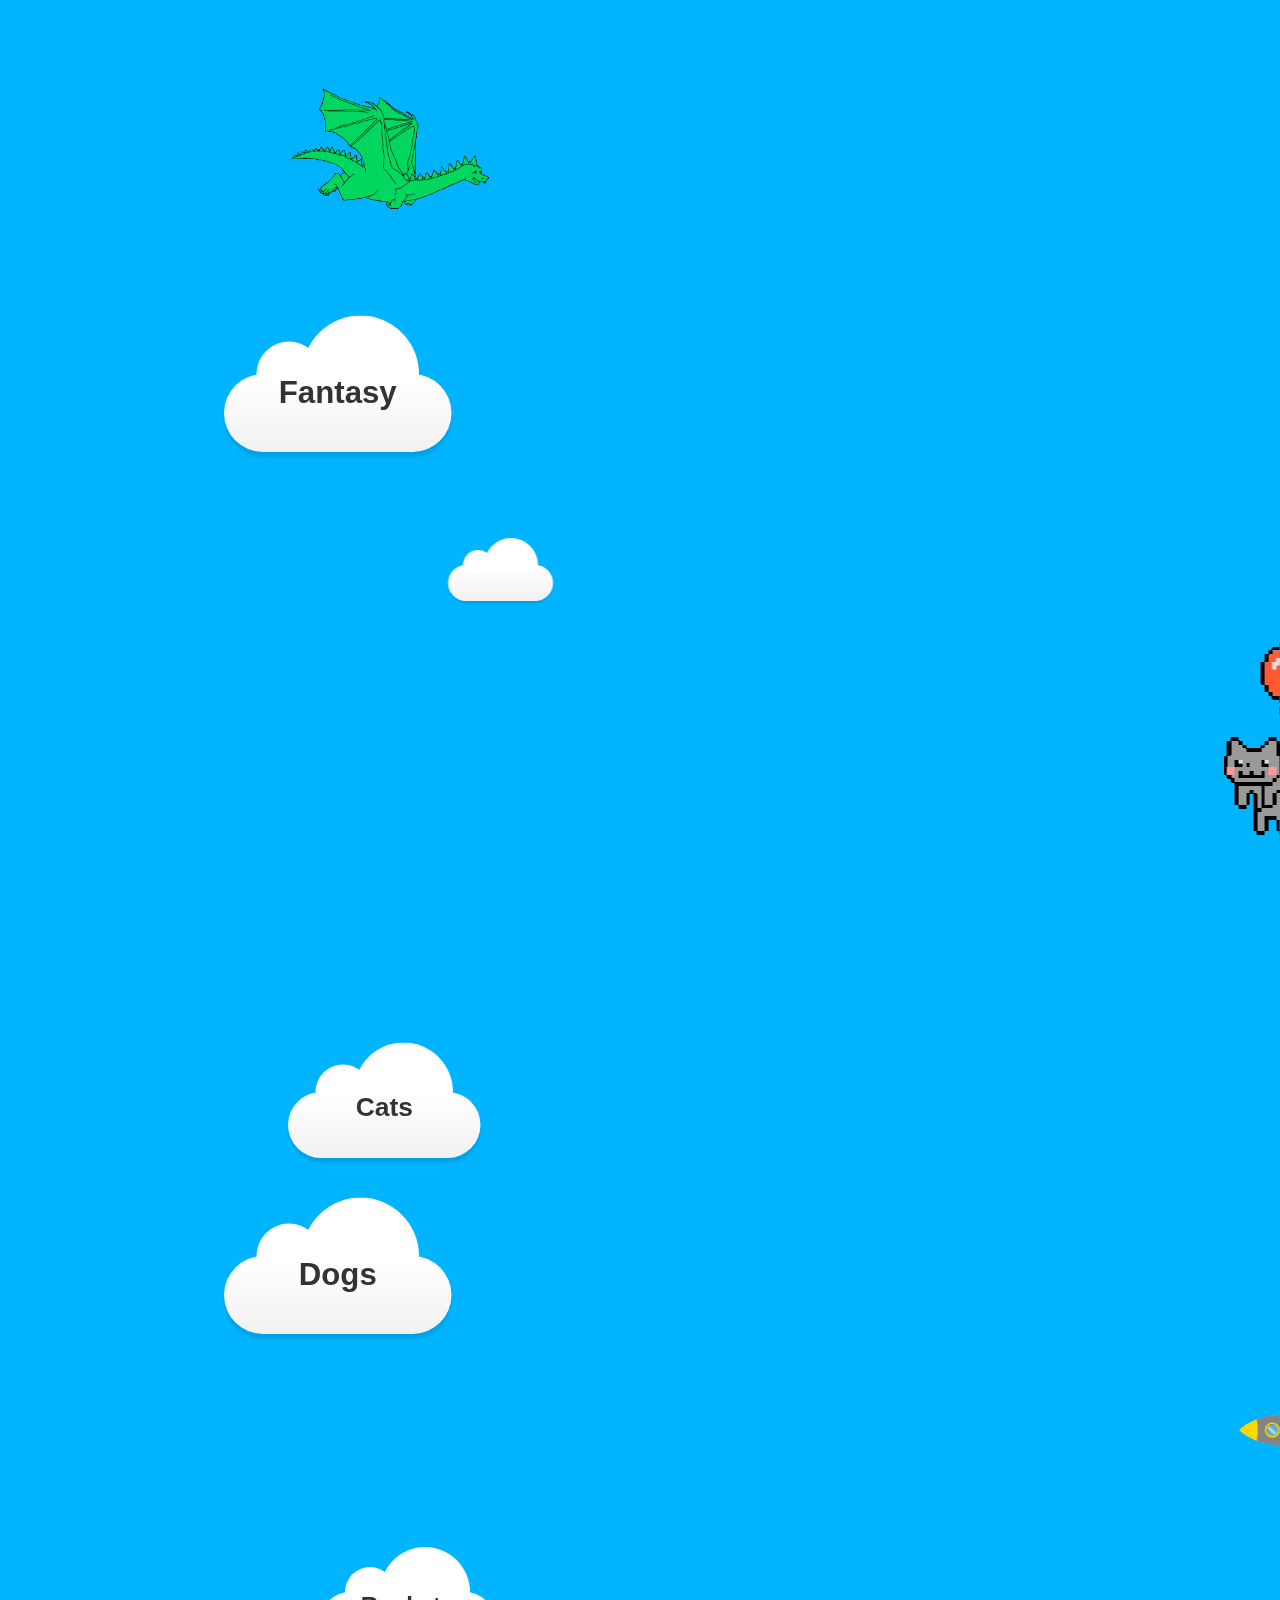
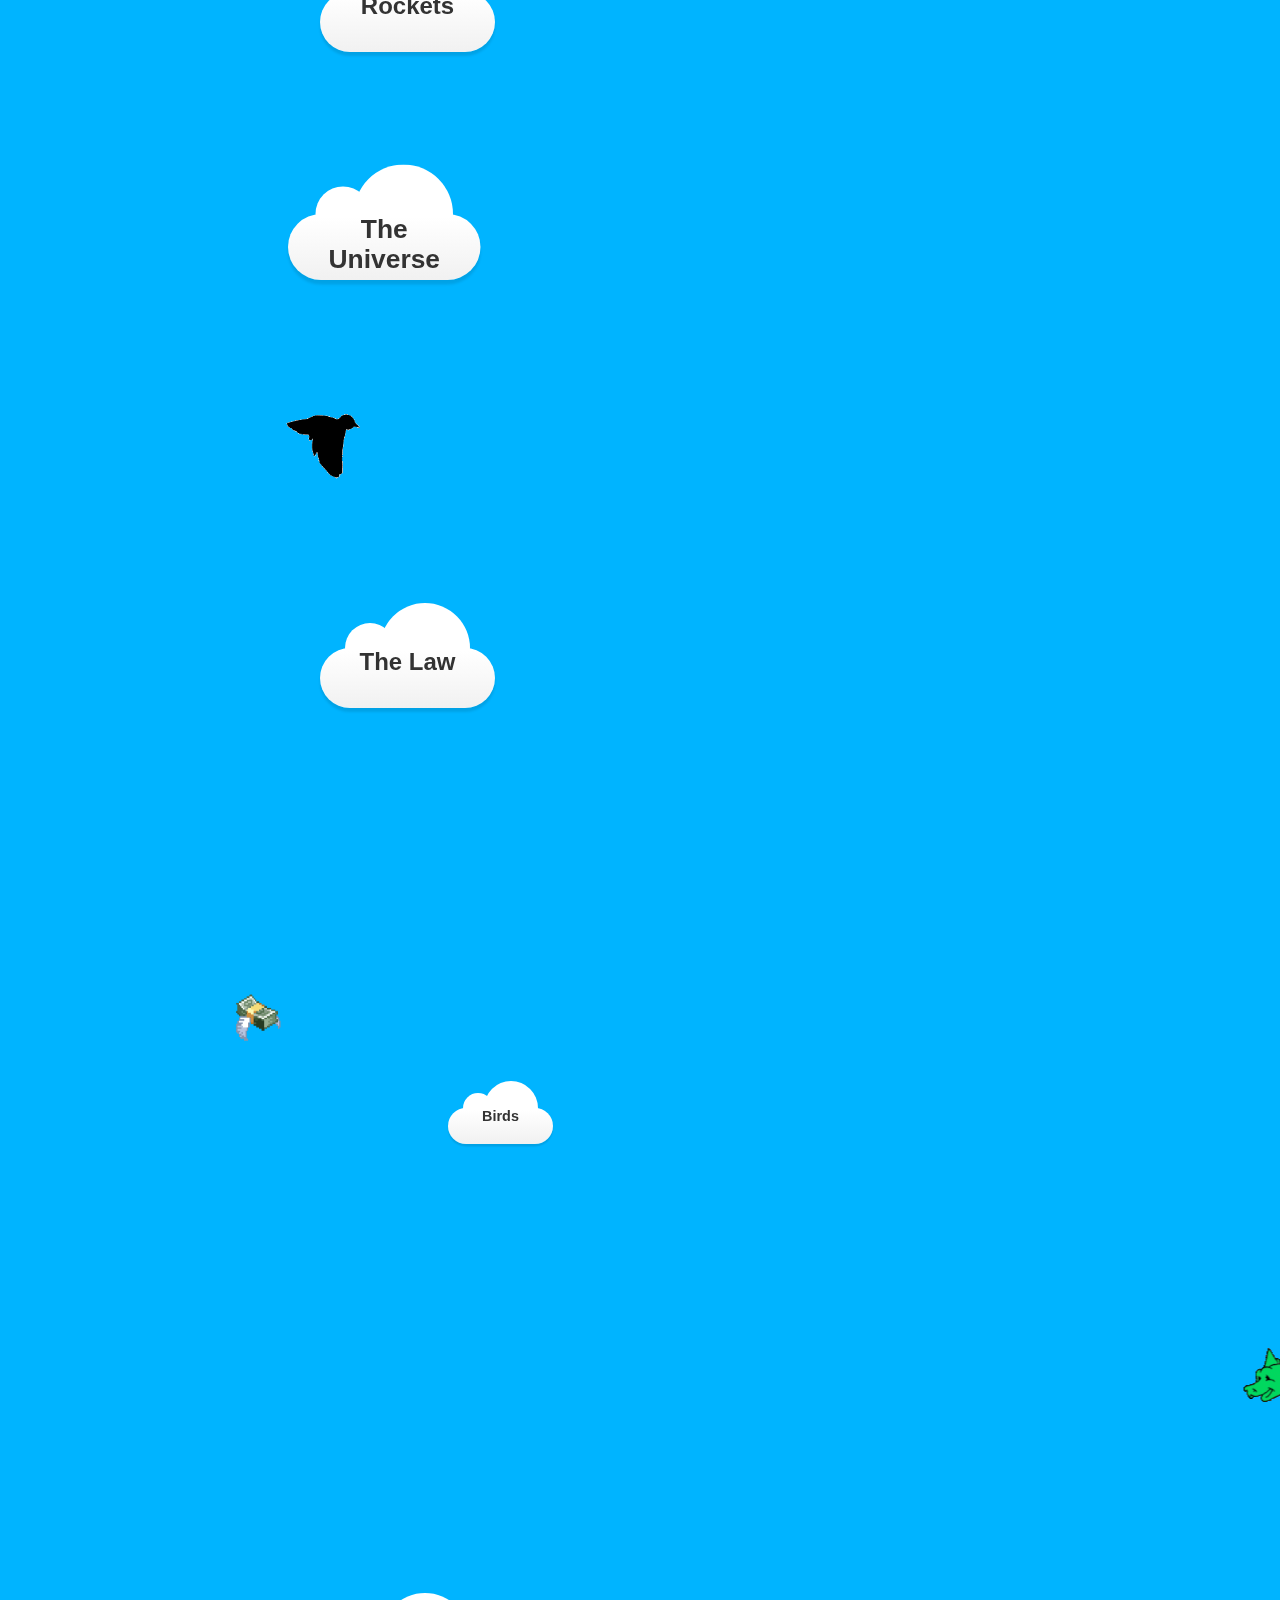
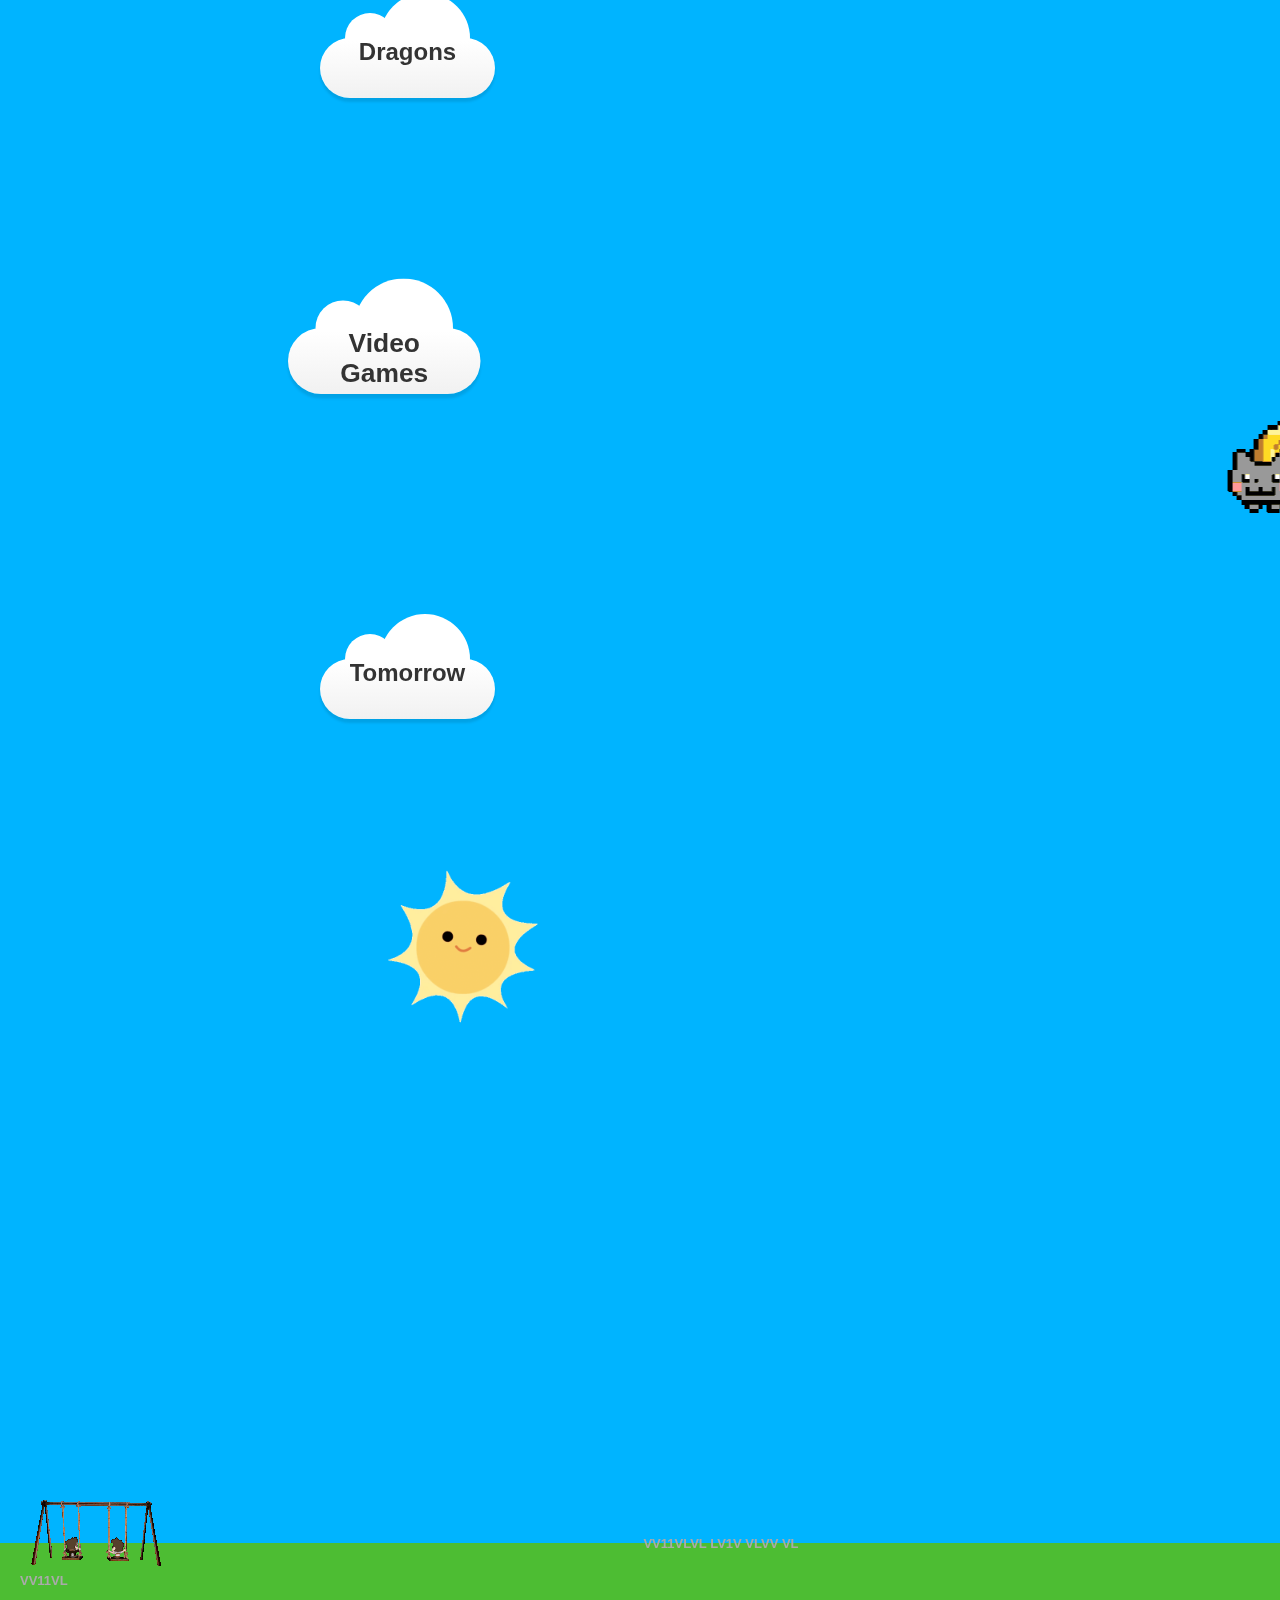
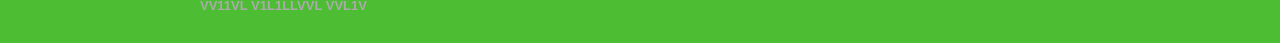
==== commit bd9ec8a5: "links" ====
--- a/index.html
+++ b/index.html
@@ -477,10 +477,18 @@
 				<b><p style="margin-left: 200px; white-space:nowrap; margin-bottom: -50px;"> VV11VL V1L1LLVVL VVL1V</p></b>
 		</font>
 		
-<!-------------------------SCRIPT----------------------------------->		
-		
-		</div>
-		
+	
+		
+		</div>
+		<div class="links">
+					
+						<a title="UNBROKEN.ga" href="https://www.unbroken.ga"><i class="fas fa-fish"></i></a>
+						&nbsp 
+						<a title="CASHMONEY.ga"  href="https://www.cashmoney.gq"><i class="fas fa-money-bill-wave"></i></a>
+						&nbsp 
+						<a title="FALSEHOPE.ga"  href="https://www.falsehope.gq"><i class="fas fa-cloud"></i></a>
+					
+				</div>
 
   </body>
   
--- a/css/style.css
+++ b/css/style.css
@@ -11,6 +11,7 @@
 #spacechunk {
 	height: 350px;
 	background-color: #272727;
+	overflow: hidden;
 }
 
 .container2 {
@@ -19,12 +20,14 @@
 	background-color: #272727;
 	margin-bottom: 20px;
 	margin-top: 20px;
+	
 }
 
 .container3 {
 	max-width: 100%;
 	height: auto;
 	margin-top: 20px;
+	
 }
 
 .titlemain {
@@ -40,15 +43,17 @@
 }
 
 #grad1 {
-    height: 300px;
+    height: 400px;
     background-color: #00b4ff; /* For browsers that do not support gradients */
     background-image: linear-gradient(#272727, #00b4ff); /* Standard syntax (must be last) */
+	overflow: hidden;
 	}
 	
 #grad2 {
     height: 100px;
     background-color: #00b4ff; /* For browsers that do not support gradients */
     background-image: linear-gradient(#272727, #00b4ff); /* Standard syntax (must be last) */
+	overflow: hidden;
 	}
 
 .bg {
@@ -816,9 +821,6 @@
 	border: 1px solid #fff;
 }
 
-.contact-info {
-	color:#fff;
-}
 
 .contact-info ul {
 	list-style:none;
@@ -829,9 +831,6 @@
 	margin-bottom:20px;
 }
 
-.widget {
-  padding-left: 0;
-}
 
 ul.sidebar-gallery {
   list-style: none;
@@ -890,3 +889,16 @@
 	font-size:12px;
 	text-shadow:none;
 } 
+
+.links {
+	bottom: 0;
+	right: 0;
+	position: fixed;
+	color: white;
+	margin: 20px;
+}
+
+.links:hover {
+	font-size: 40px;
+	color: red;
+}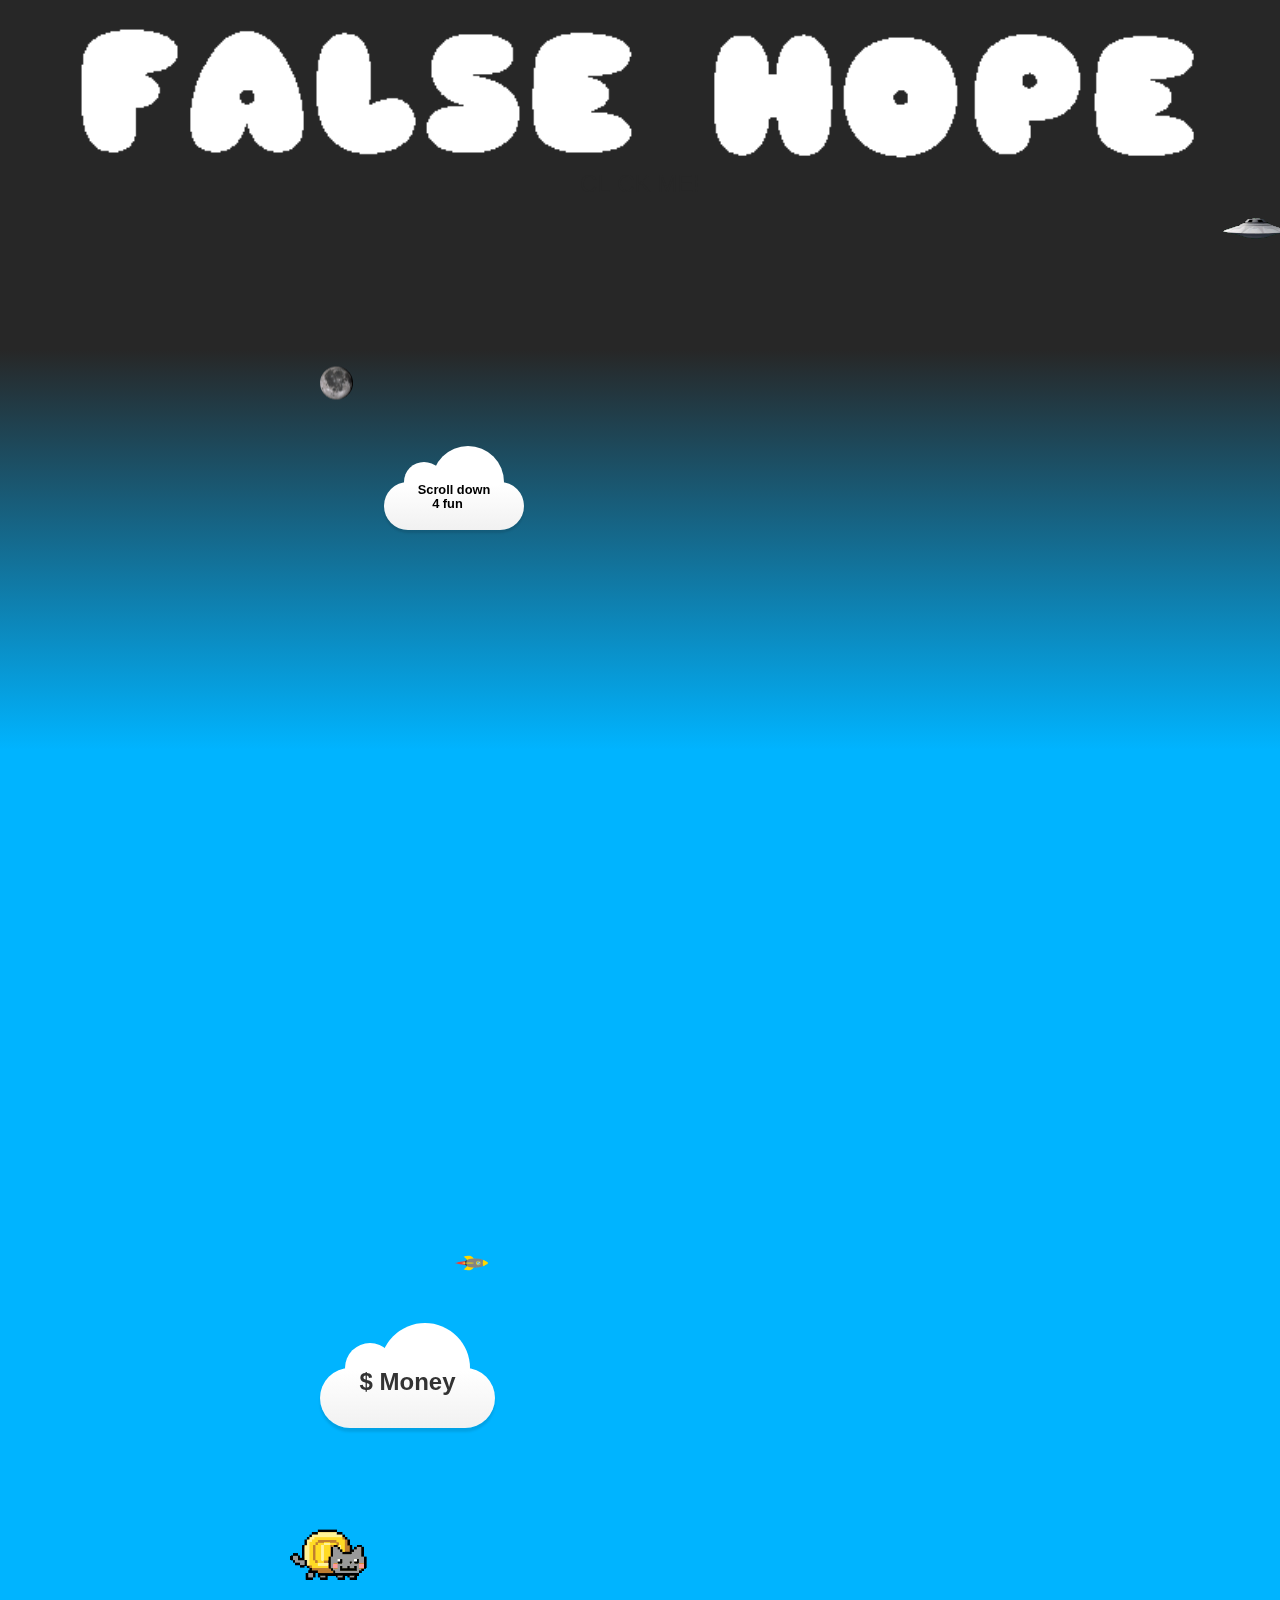
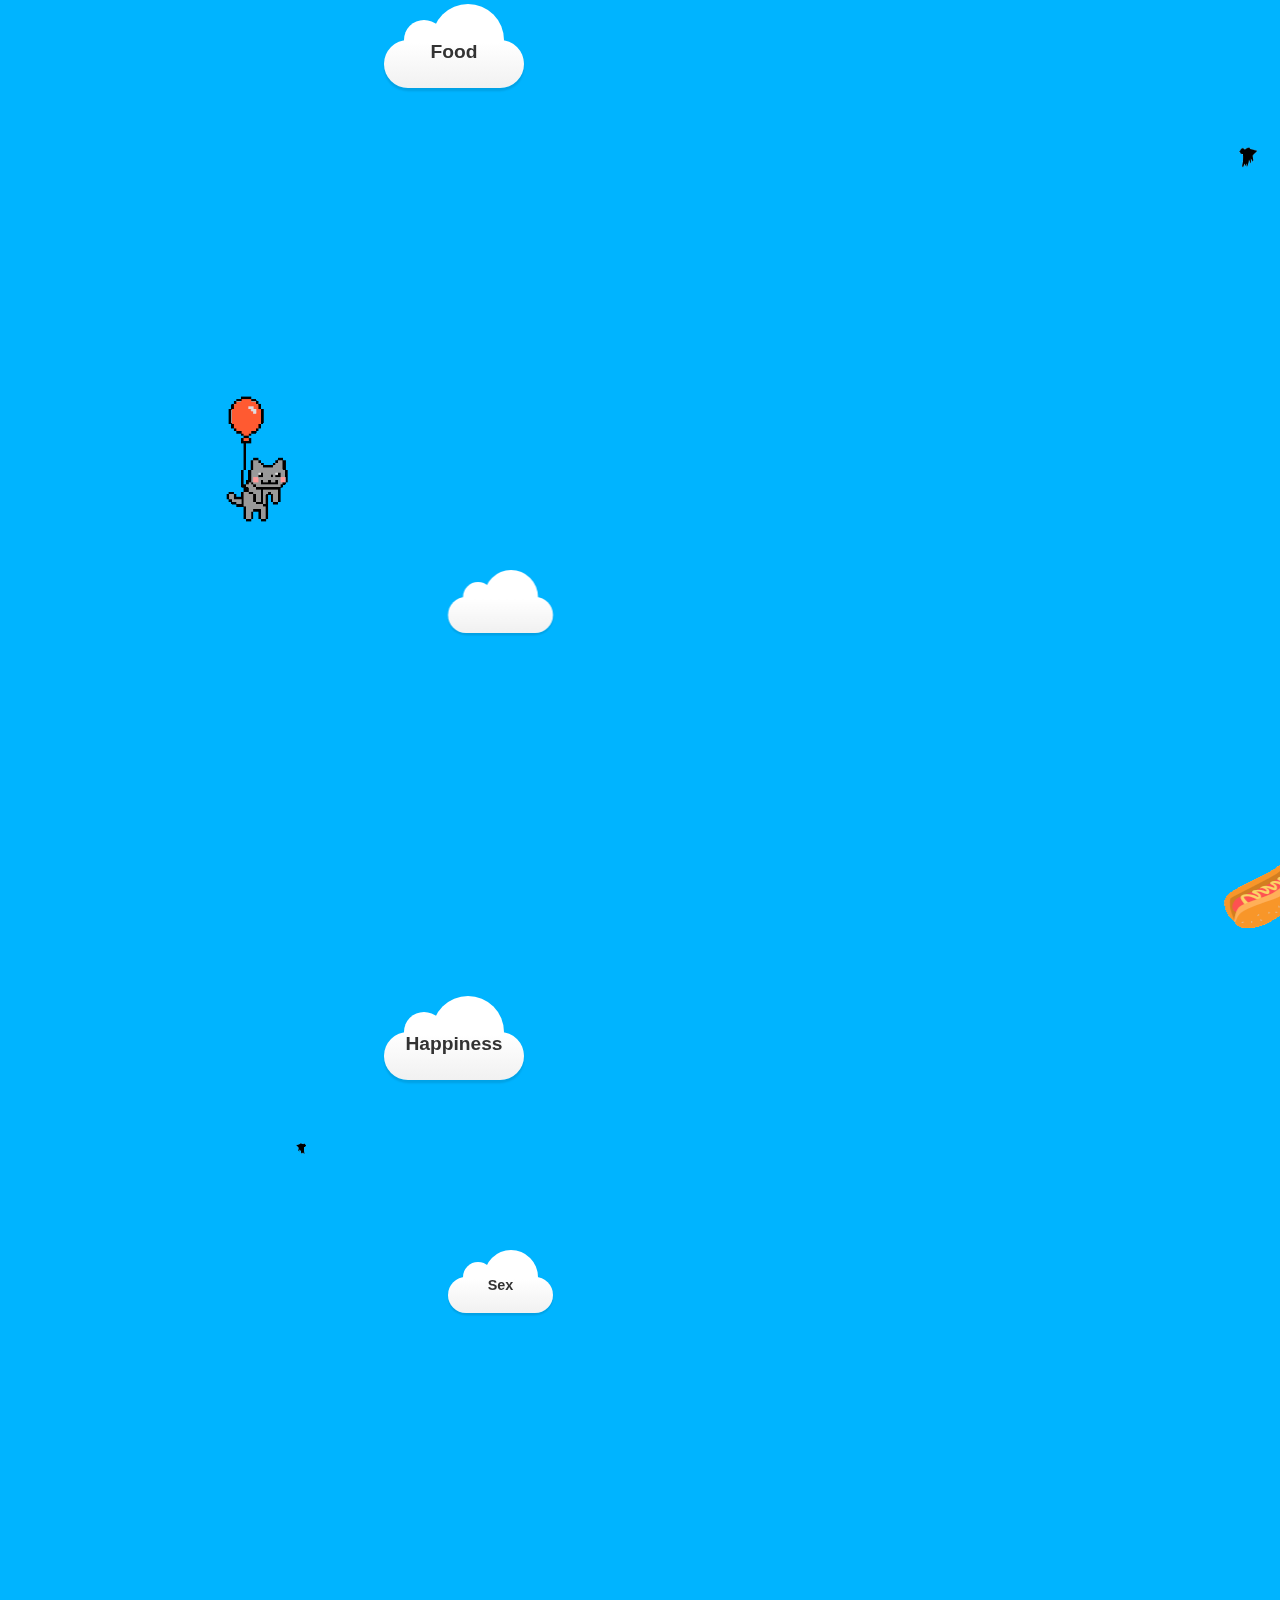
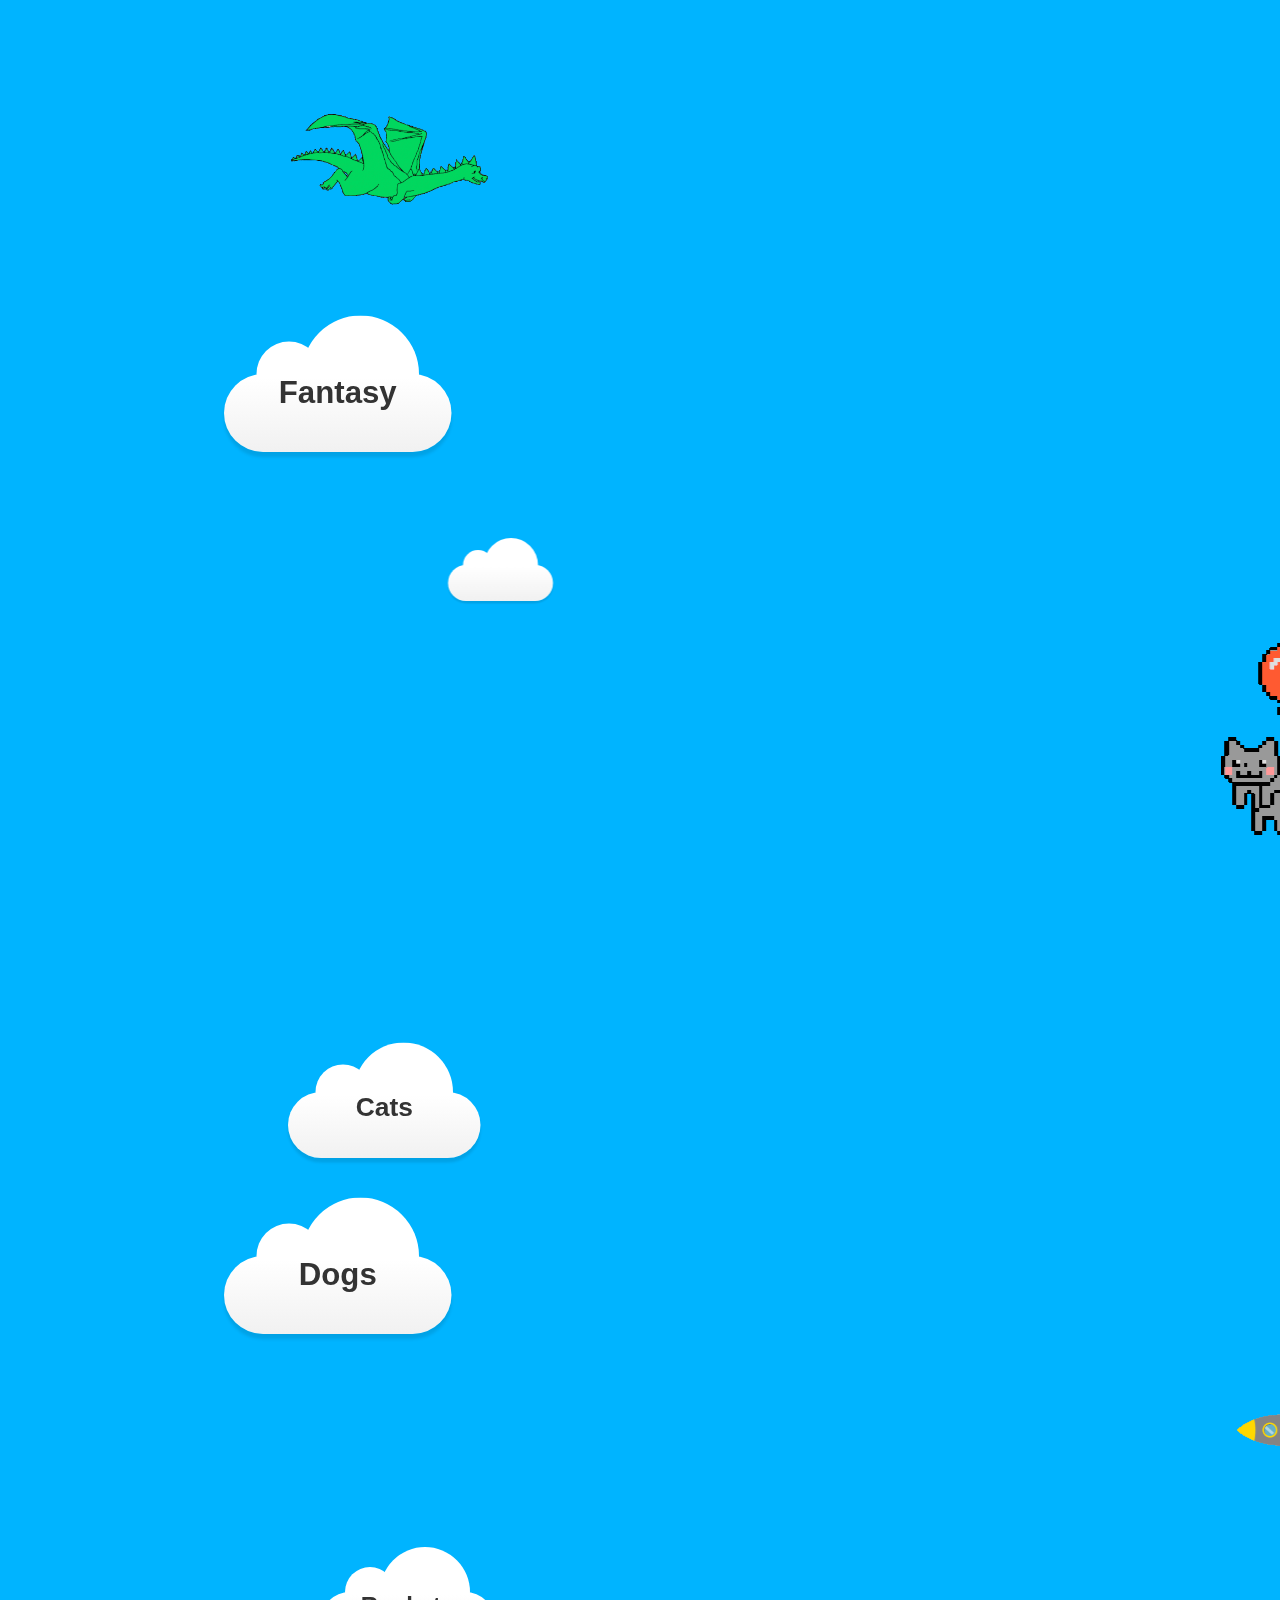
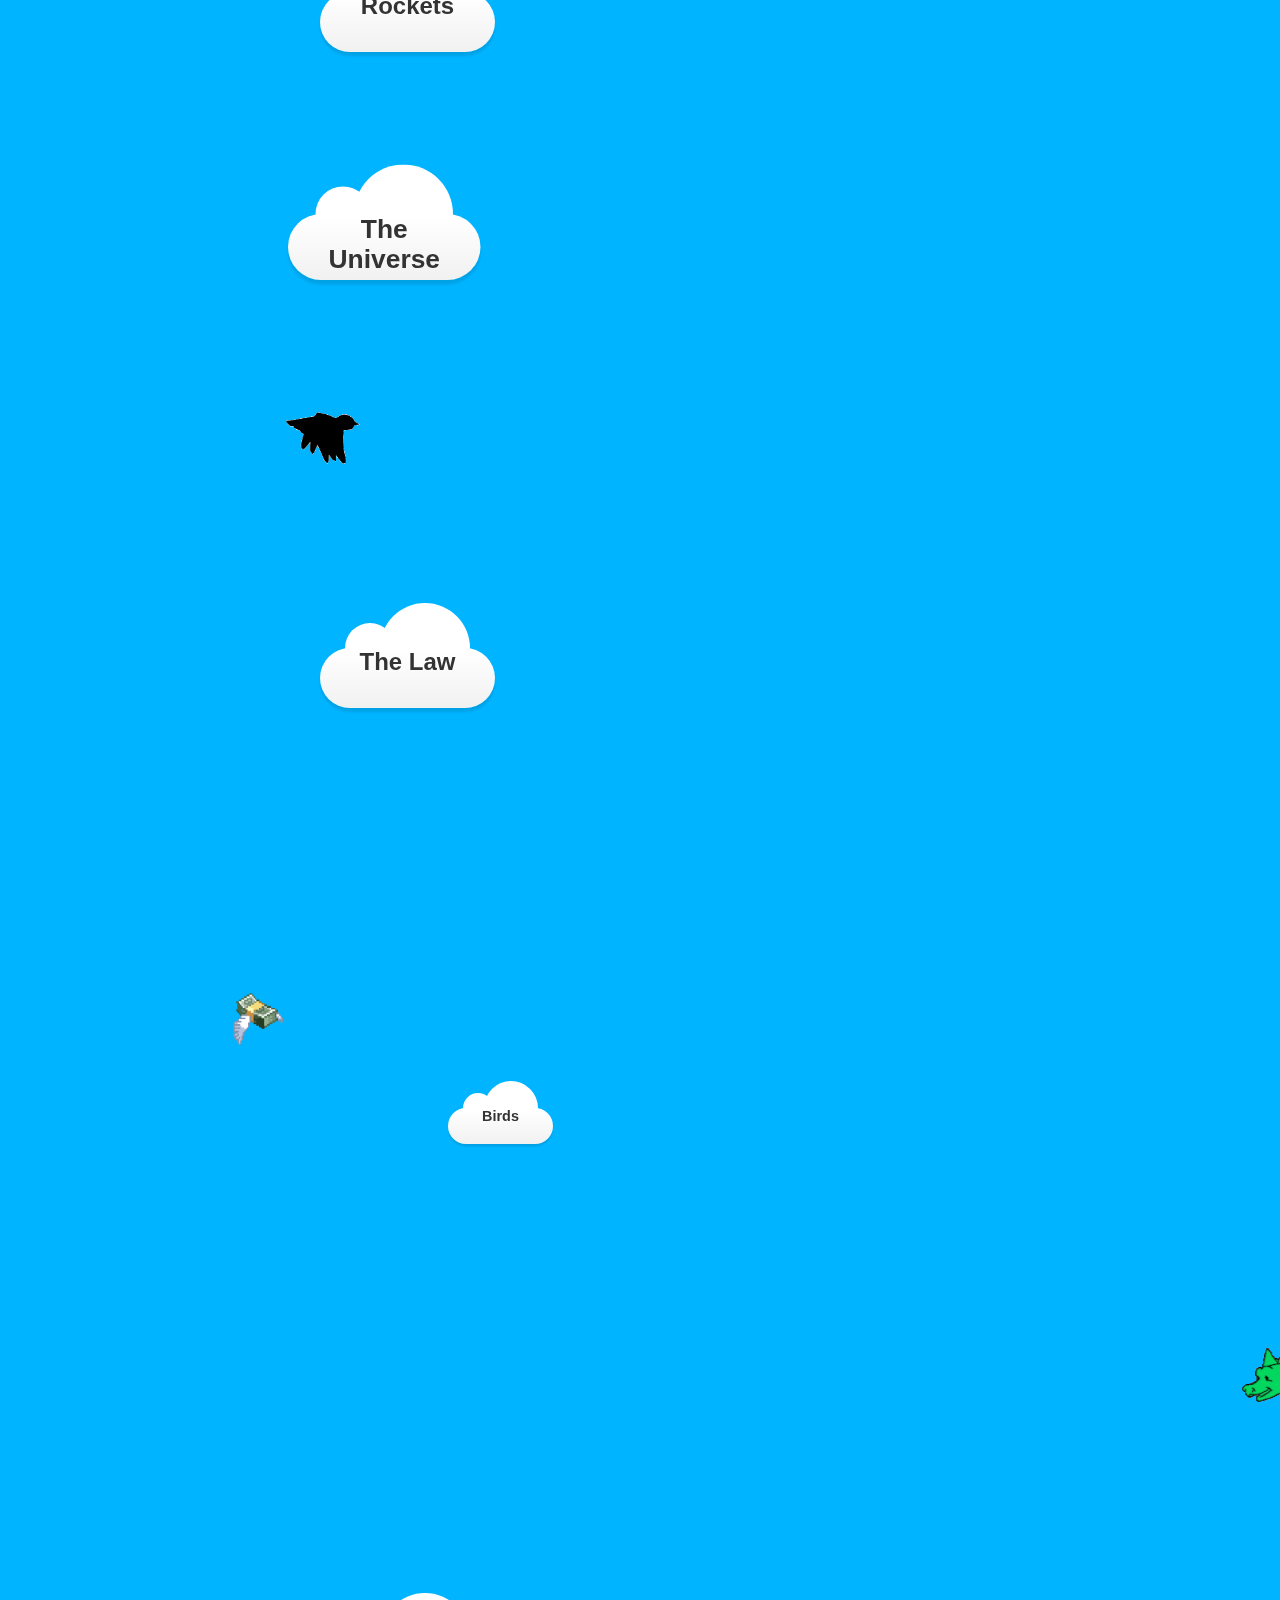
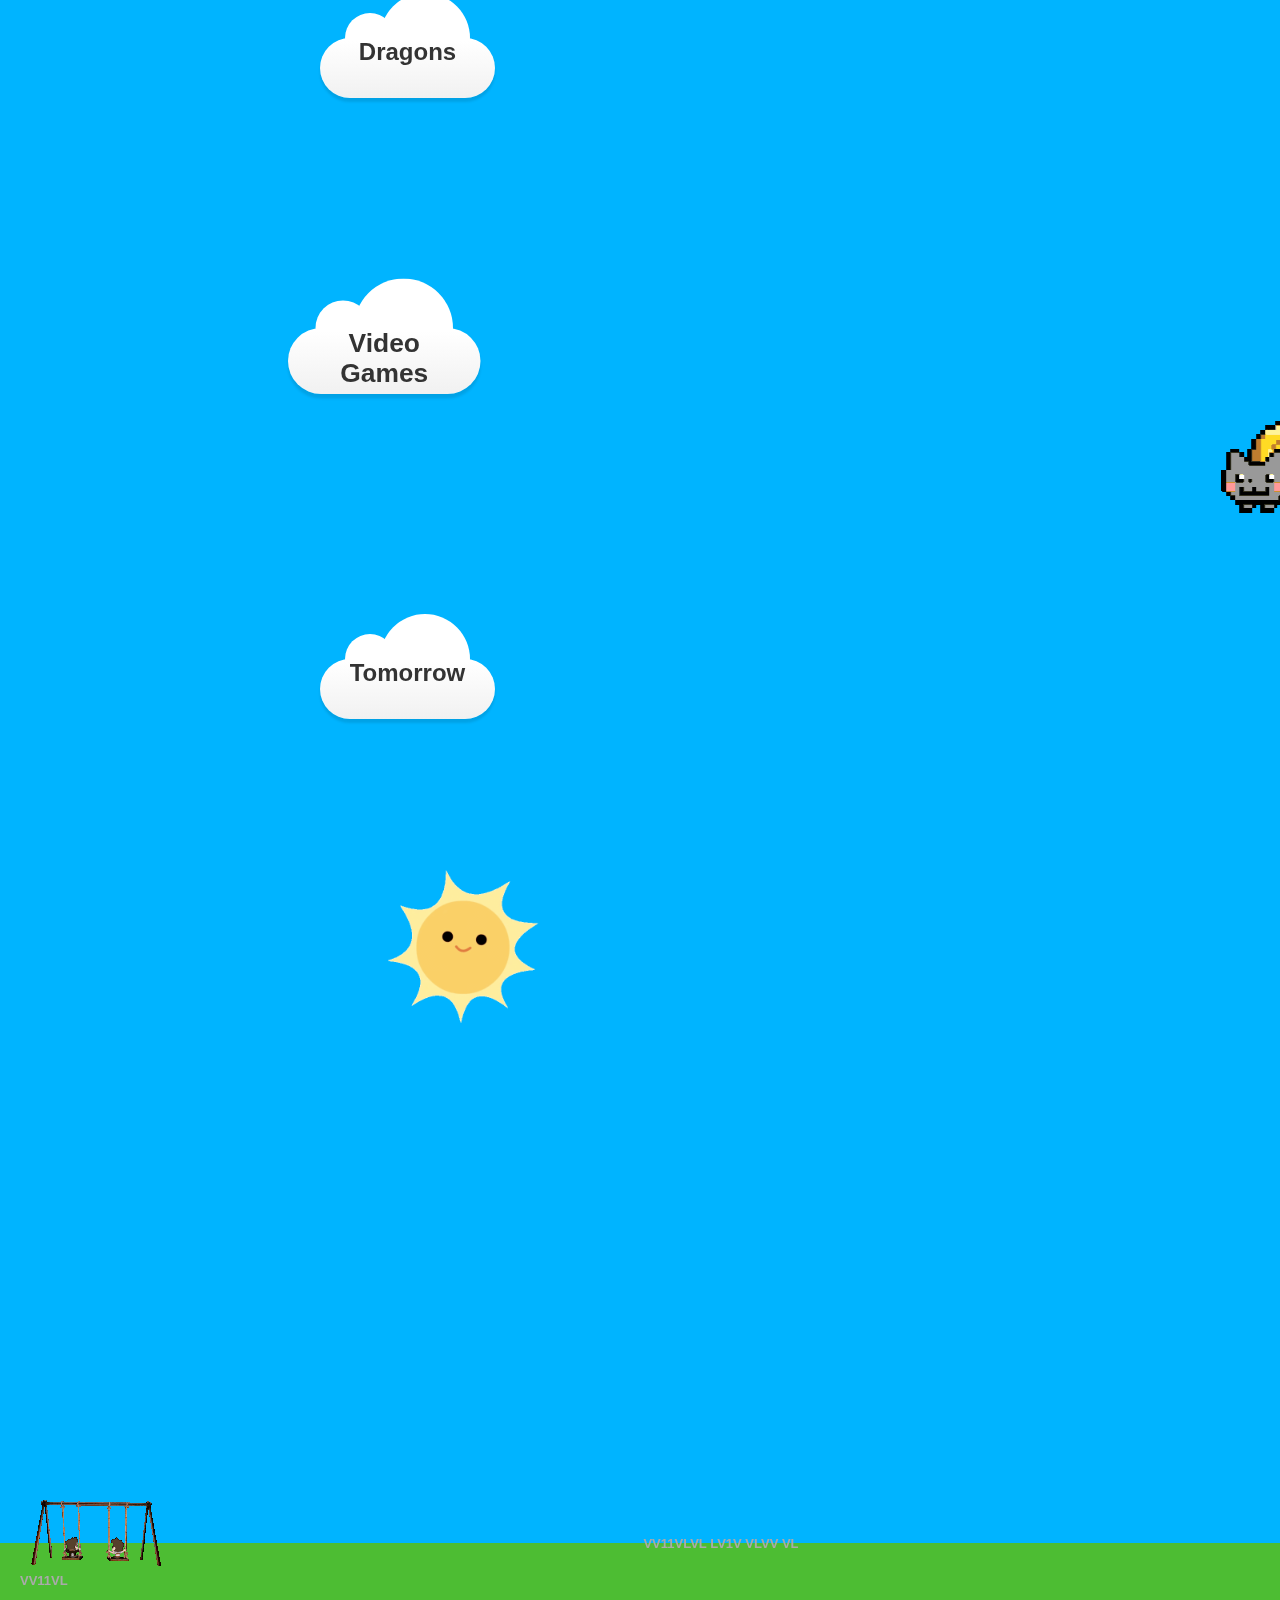
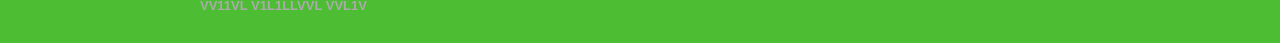
==== commit a7735a9e: "links update" ====
--- a/index.html
+++ b/index.html
@@ -480,6 +480,7 @@
 	
 		
 		</div>
+		
 		<div class="links">
 					
 						<a title="UNBROKEN.ga" href="https://www.unbroken.ga"><i class="fas fa-fish"></i></a>
@@ -489,7 +490,6 @@
 						<a title="FALSEHOPE.ga"  href="https://www.falsehope.gq"><i class="fas fa-cloud"></i></a>
 					
 				</div>
-
   </body>
   
 </html>--- a/css/style.css
+++ b/css/style.css
@@ -895,10 +895,6 @@
 	right: 0;
 	position: fixed;
 	color: white;
+	font-size: 20px;
 	margin: 20px;
 }
-
-.links:hover {
-	font-size: 40px;
-	color: red;
-}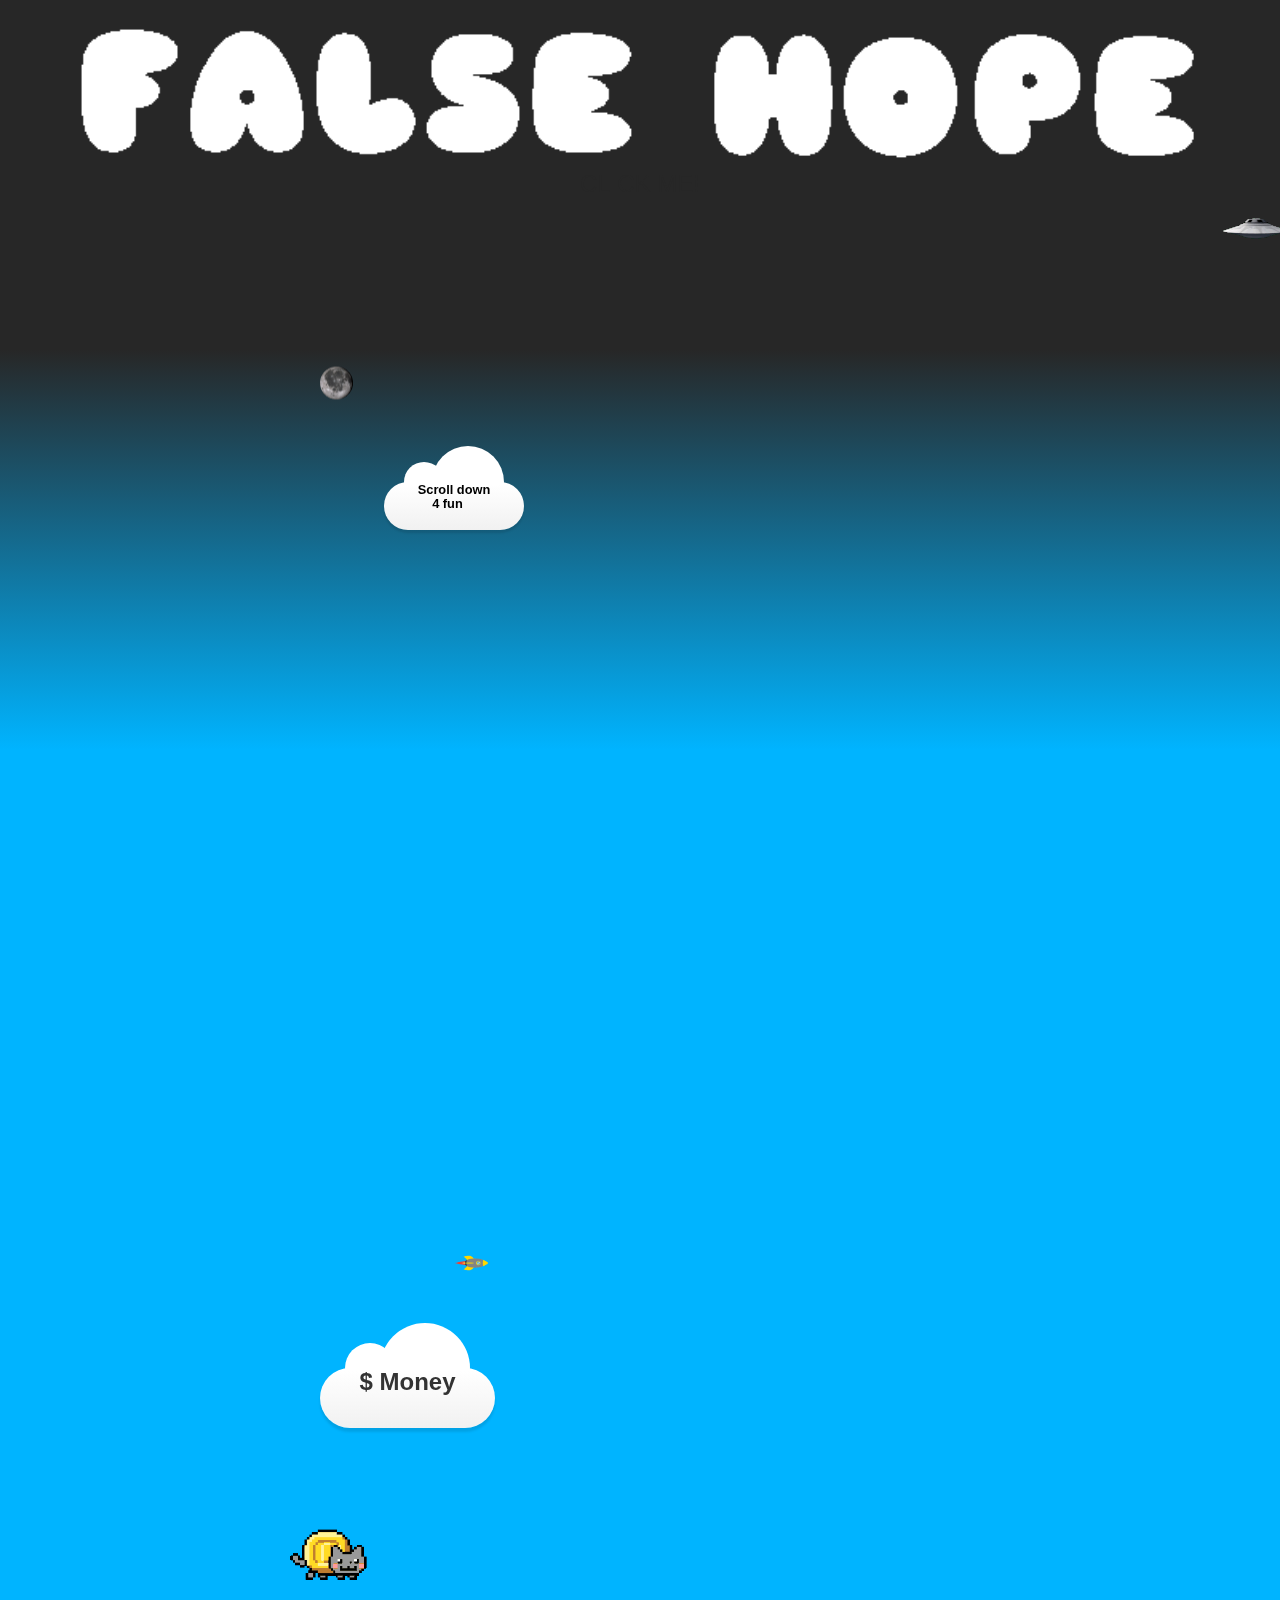
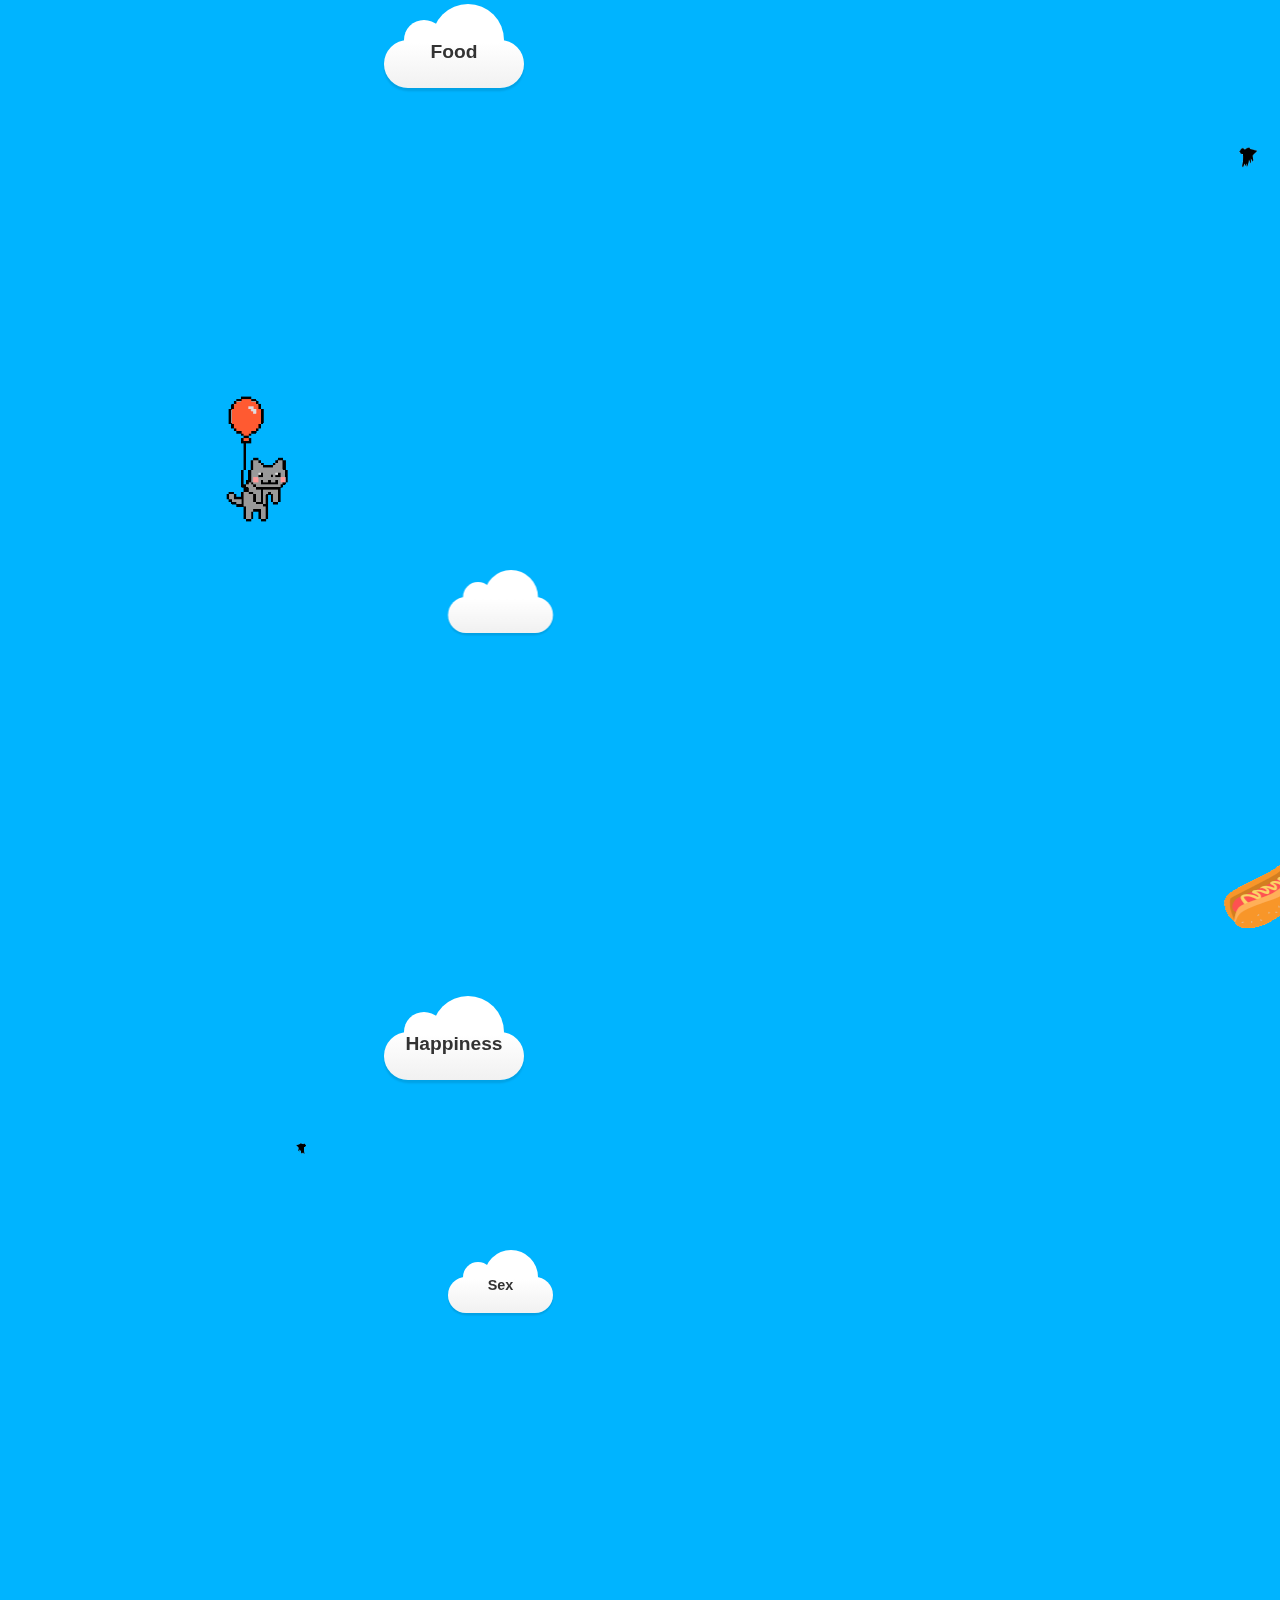
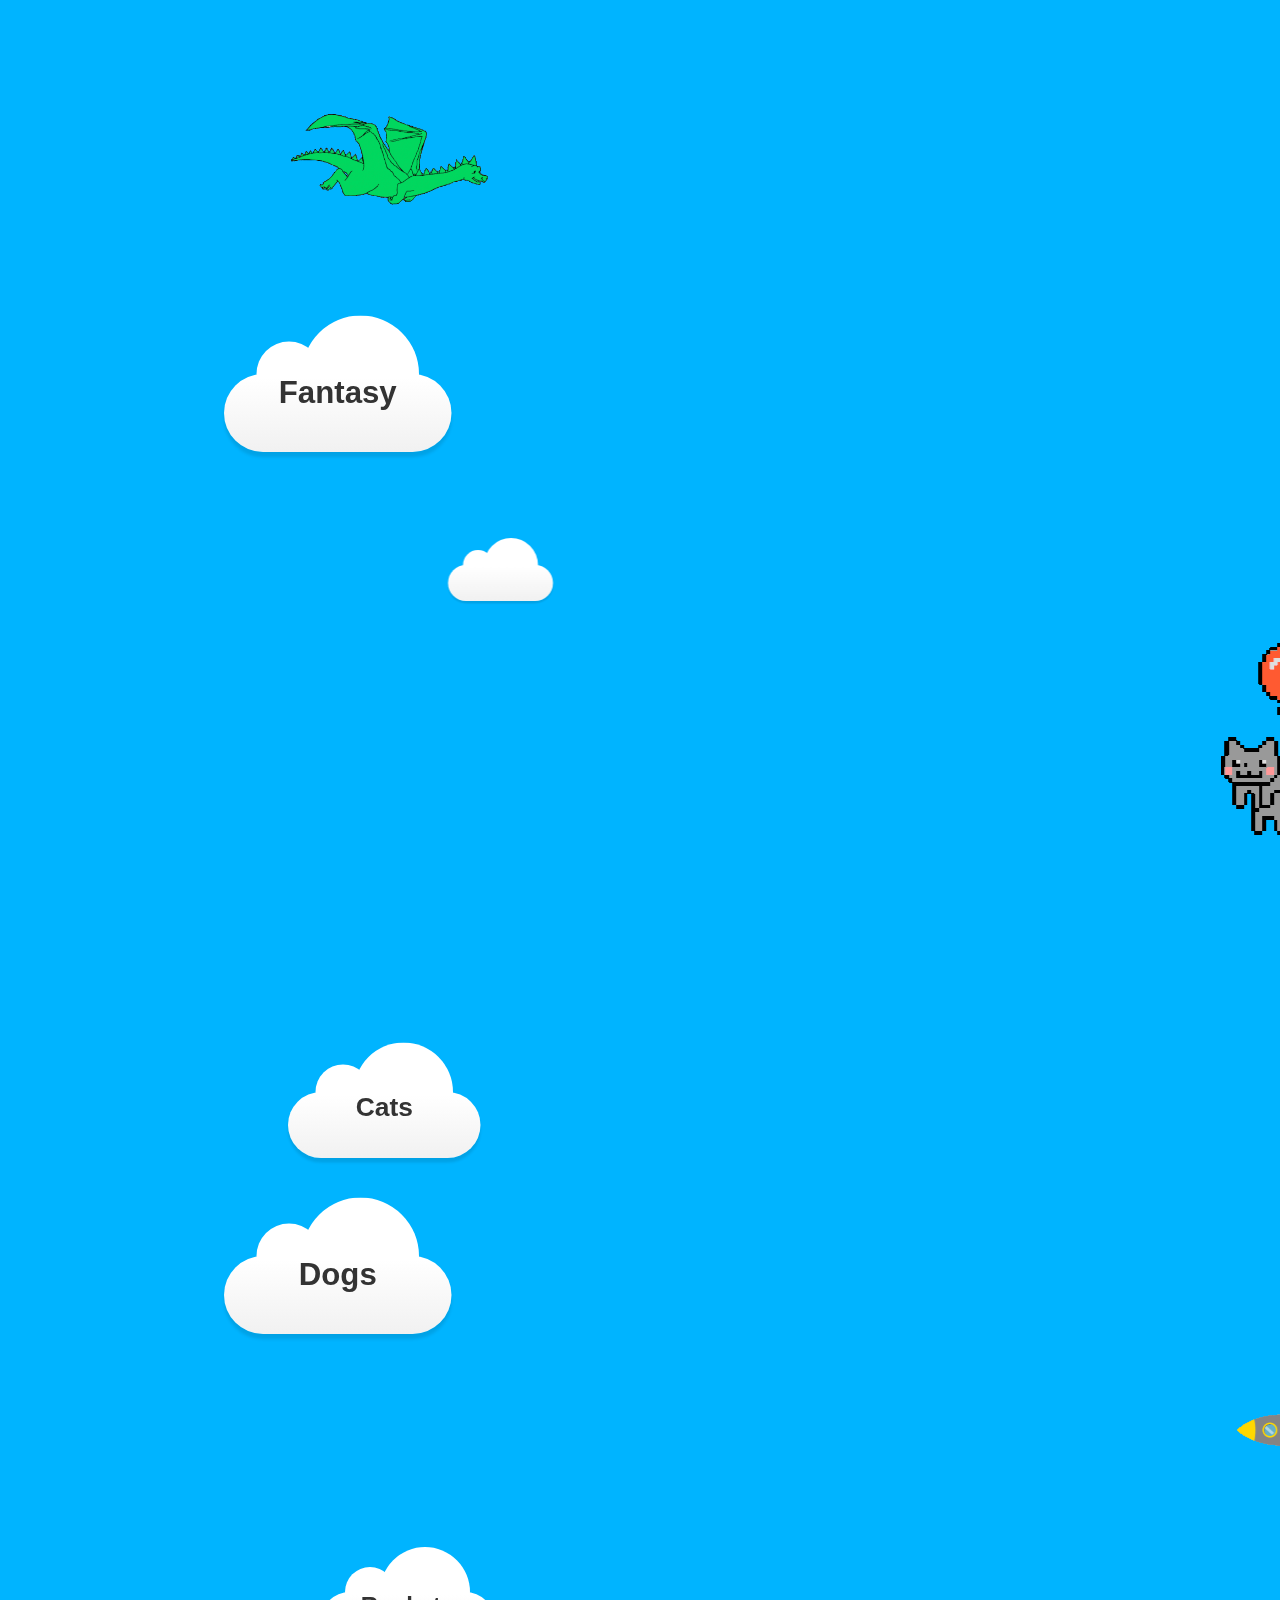
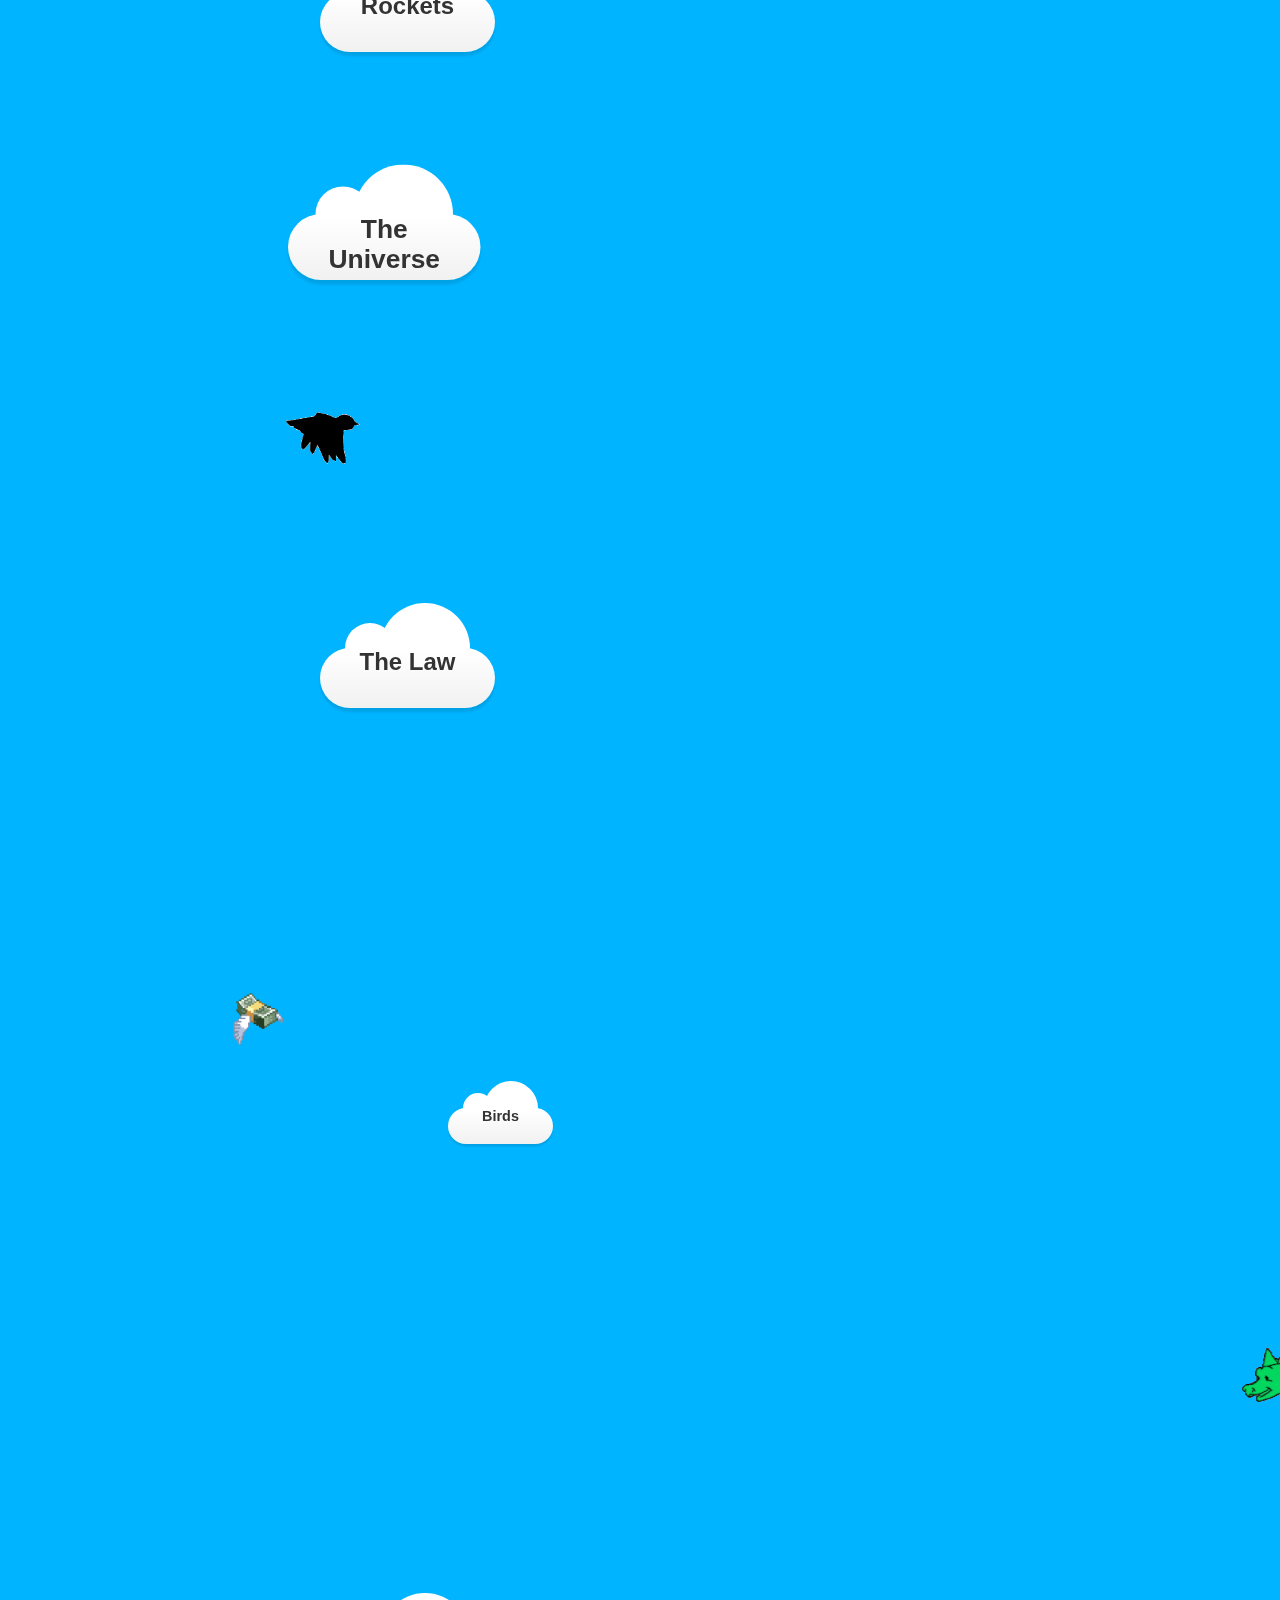
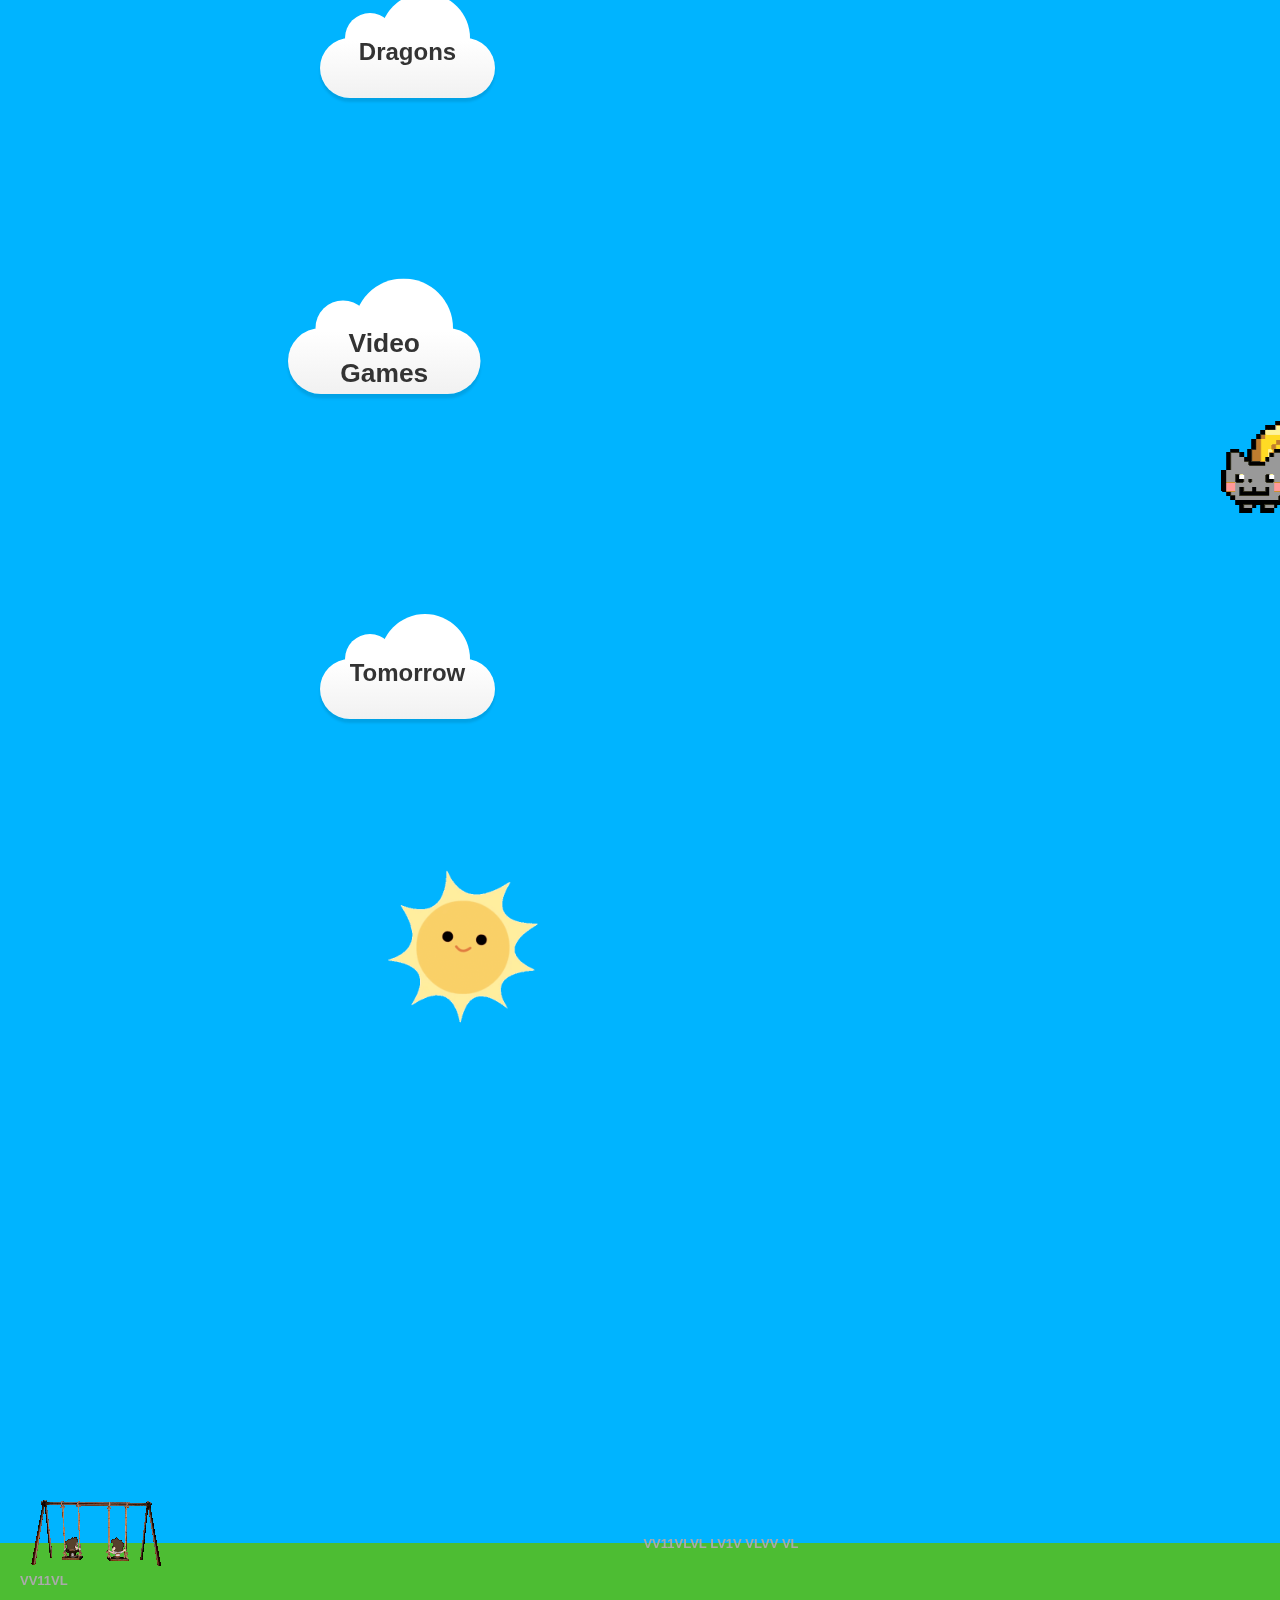
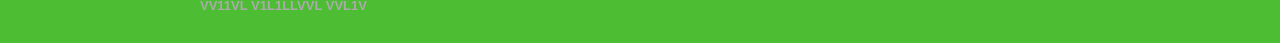
==== commit 93355f17: "update" ====
--- a/index.html
+++ b/index.html
@@ -9,7 +9,8 @@
 	<link rel="shortcut icon" type="image/x-icon" href="cloud.ico" />
 	
 	<link rel="stylesheet" href="https://use.fontawesome.com/releases/v5.2.0/css/all.css" integrity="sha384-hWVjflwFxL6sNzntih27bfxkr27PmbbK/iSvJ+a4+0owXq79v+lsFkW54bOGbiDQ" crossorigin="anonymous">
-    <link href="css/bootstrap.min.css" rel="stylesheet">
+    
+	<link href="css/bootstrap.min.css" rel="stylesheet">
 	<link rel="stylesheet" href="css/font-awesome.min.css">
 	<link rel="stylesheet" href="css/animate.css">
 	<link href="css/animate.min.css" rel="stylesheet"> 
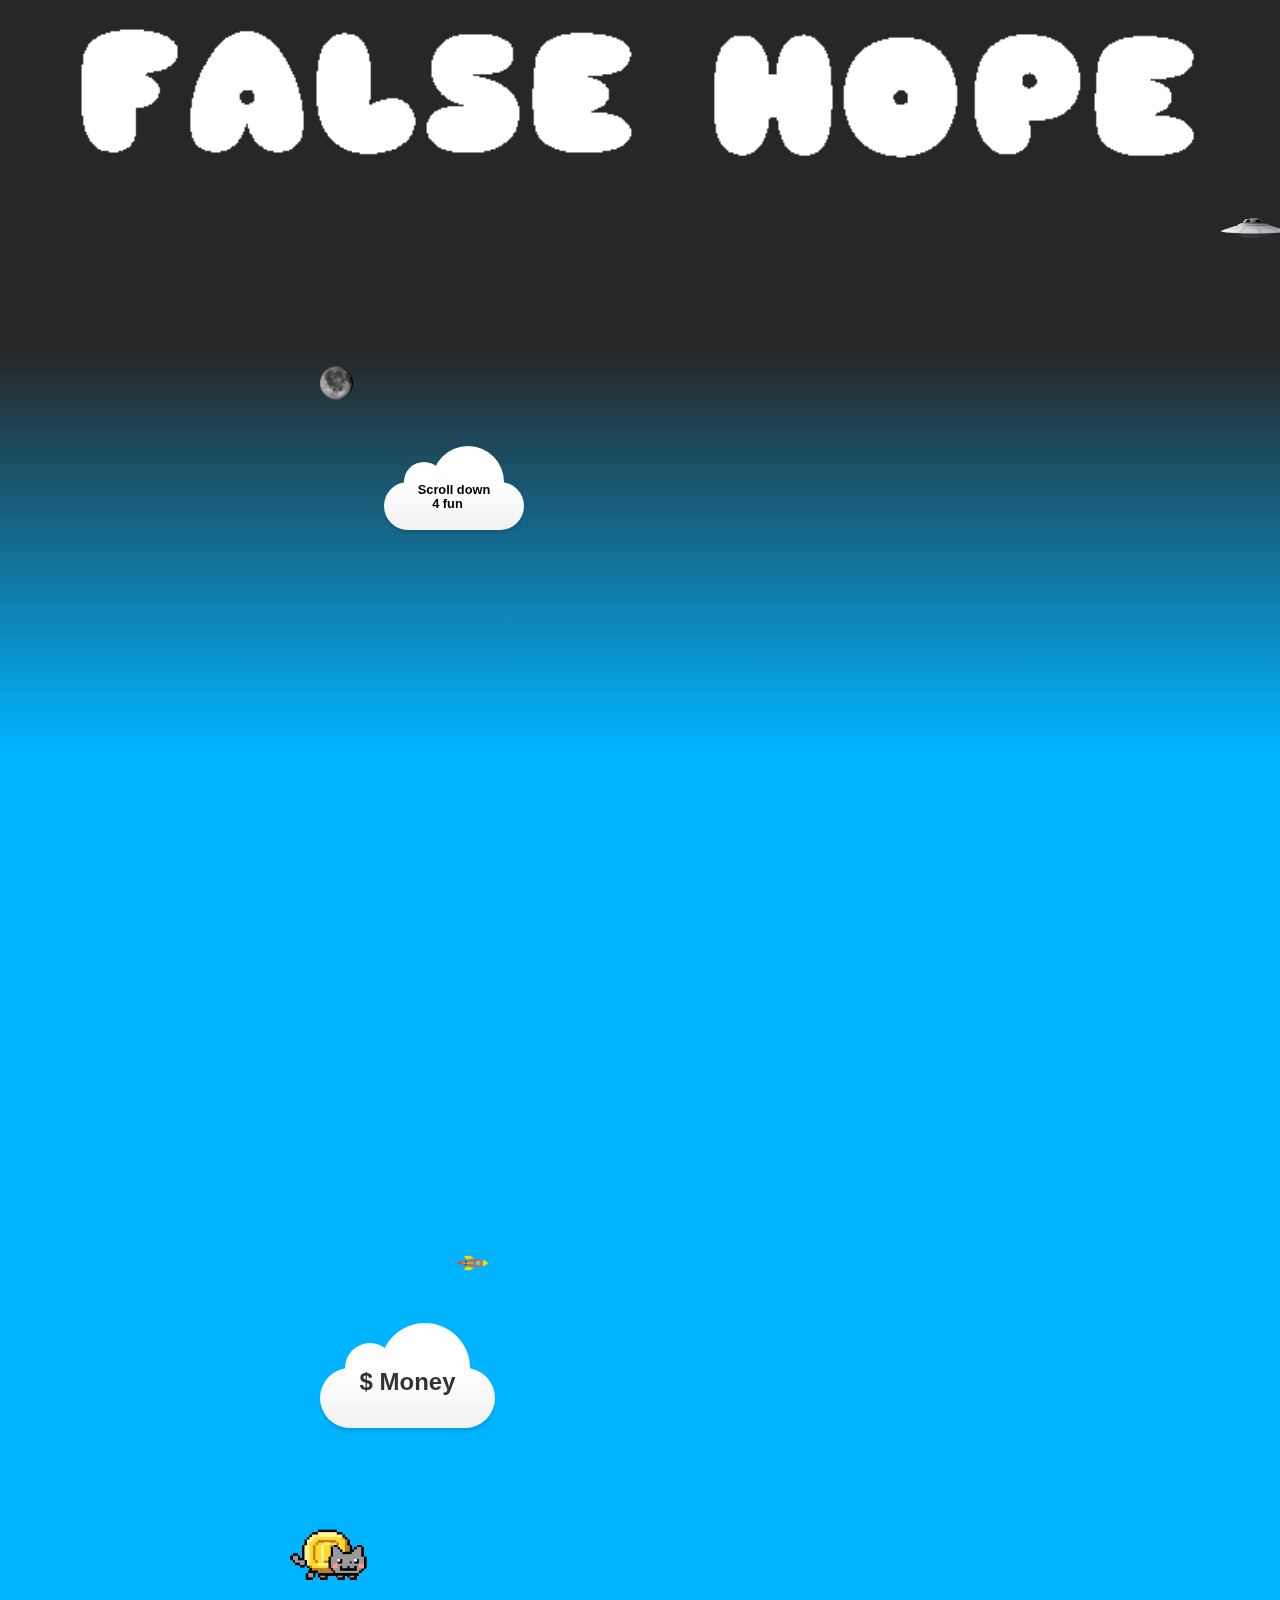
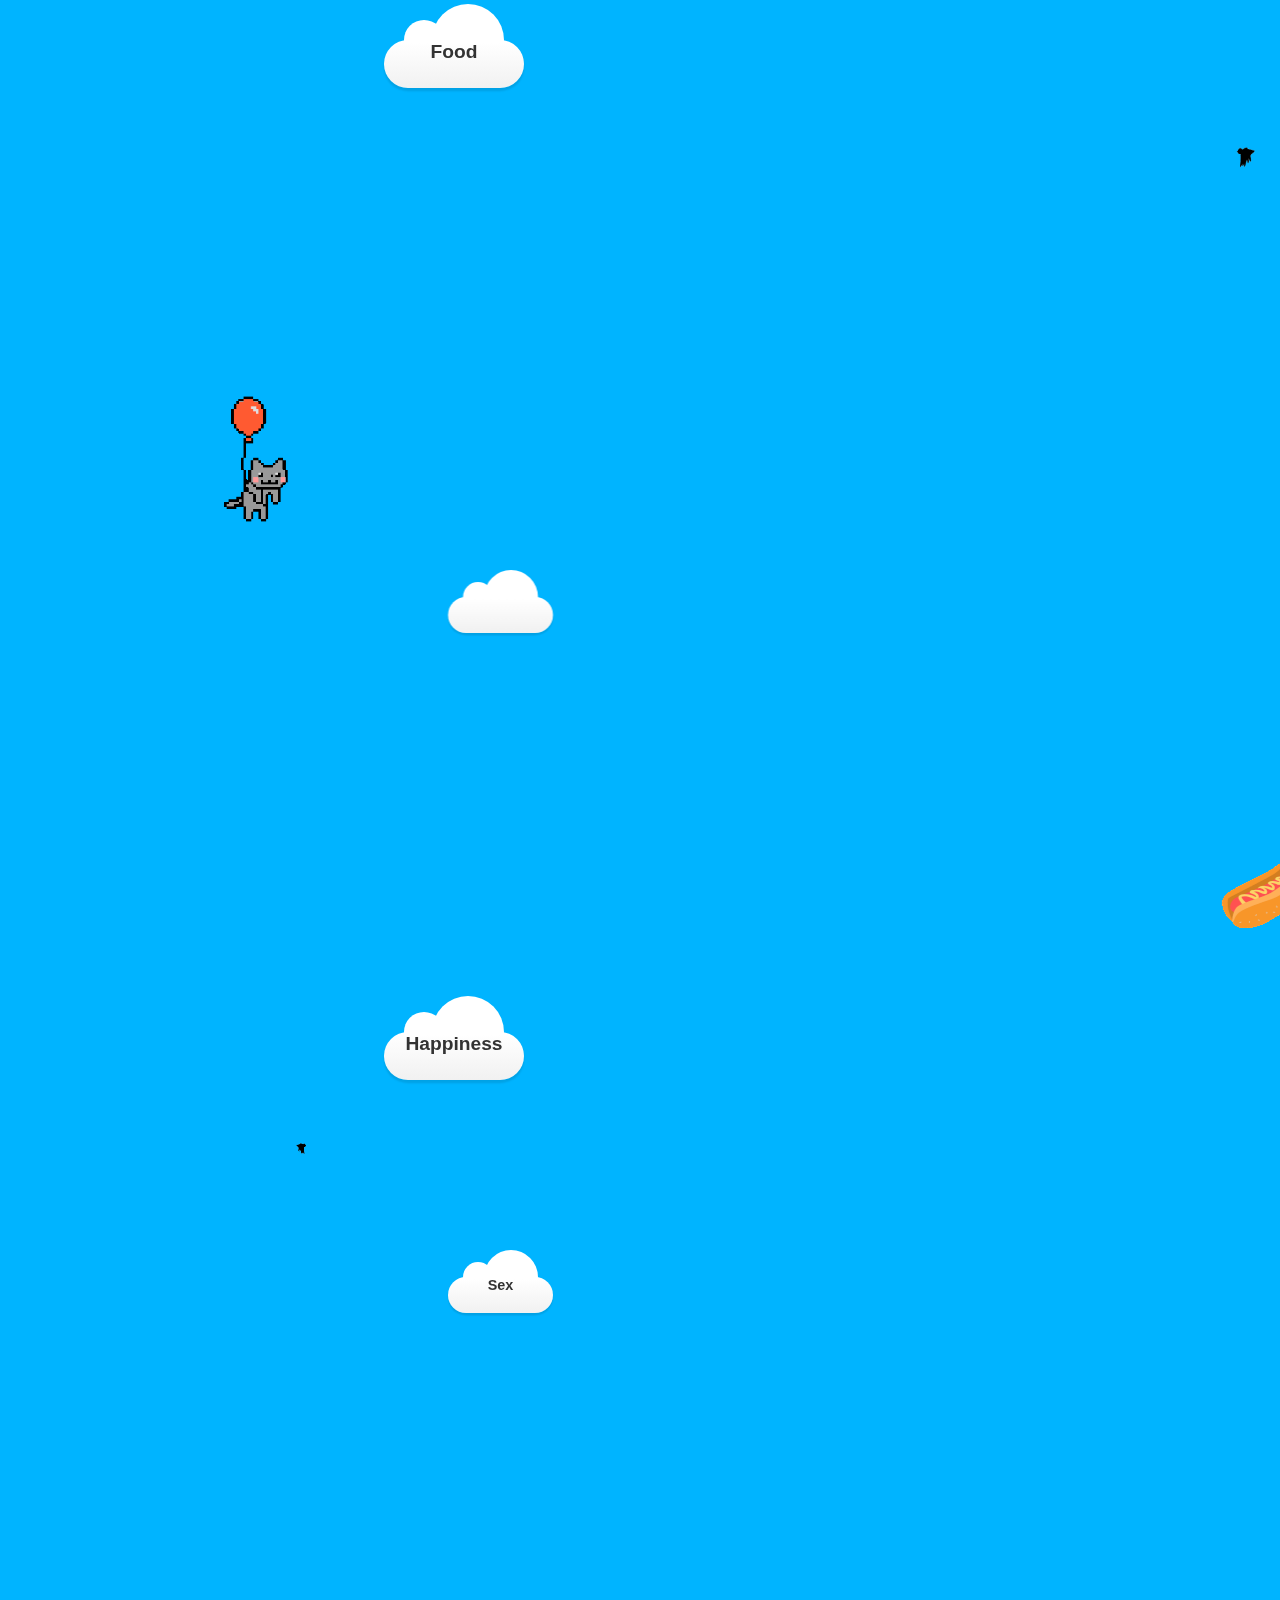
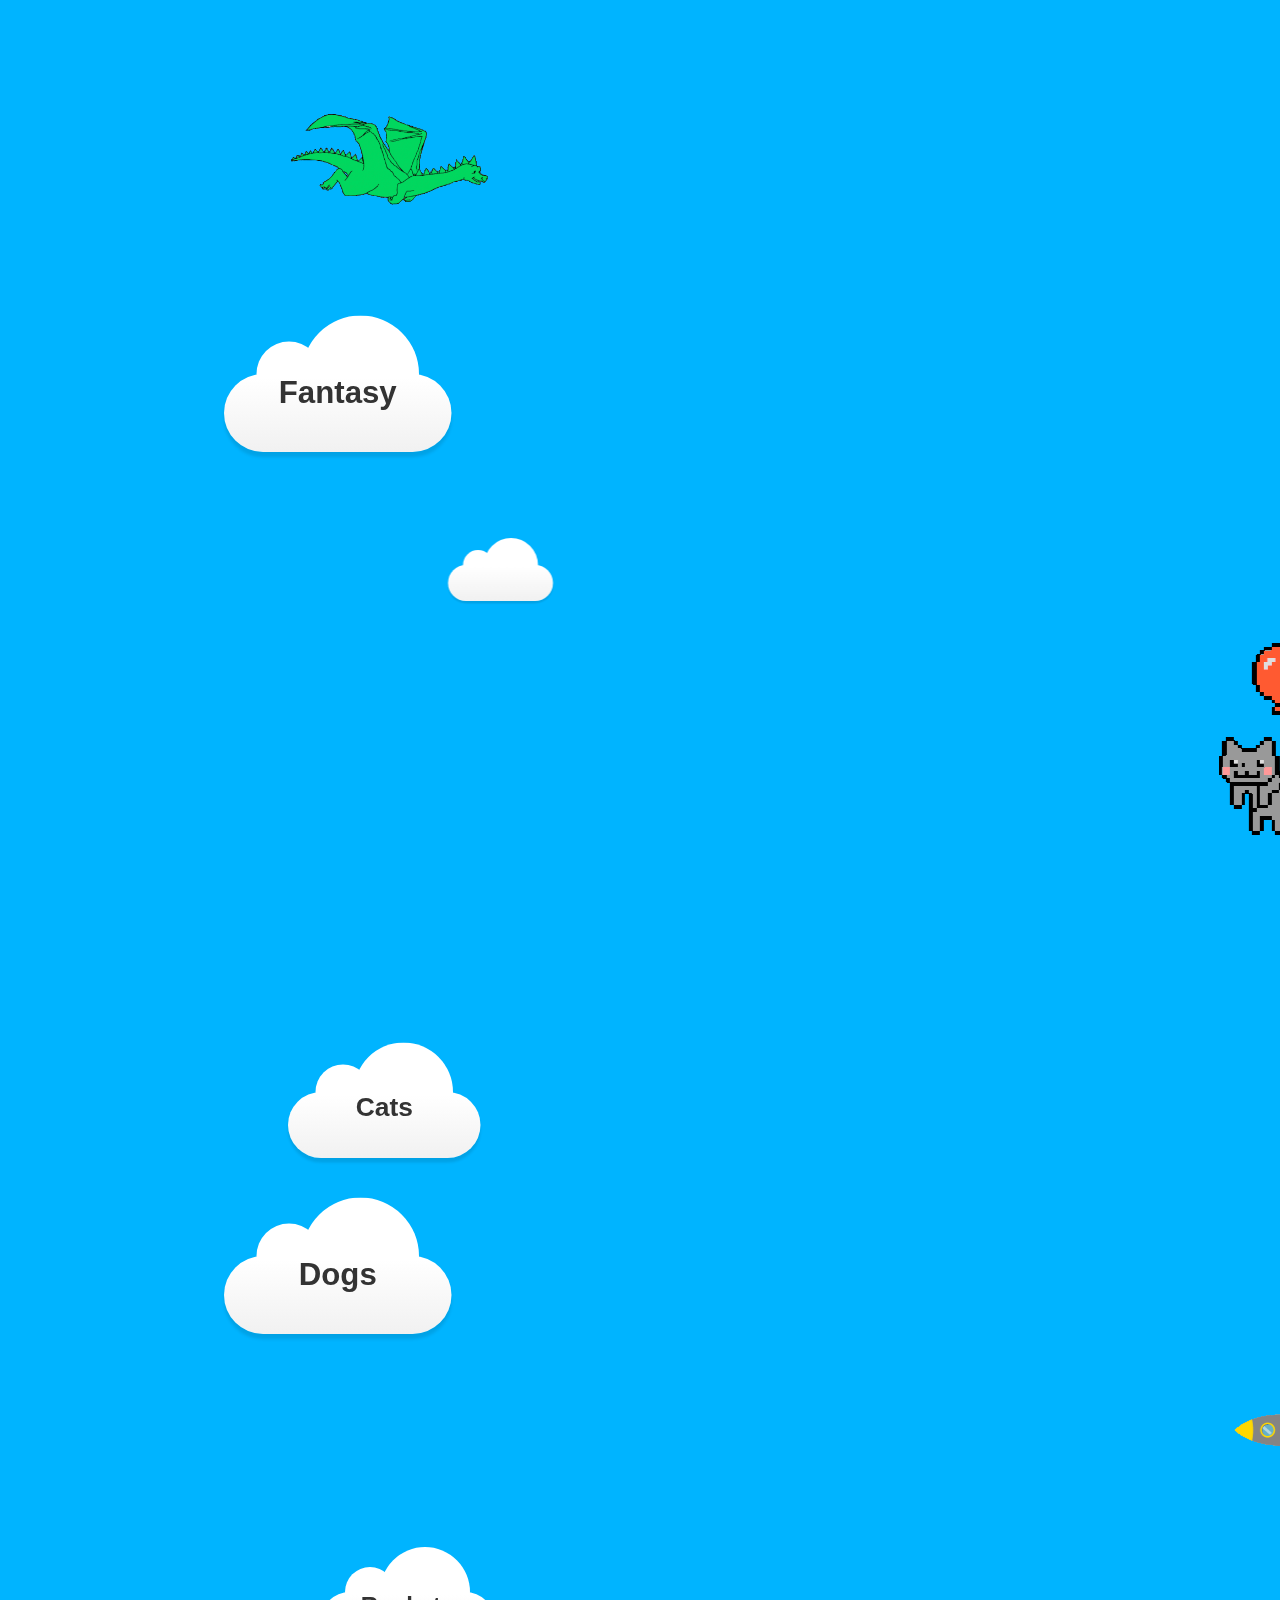
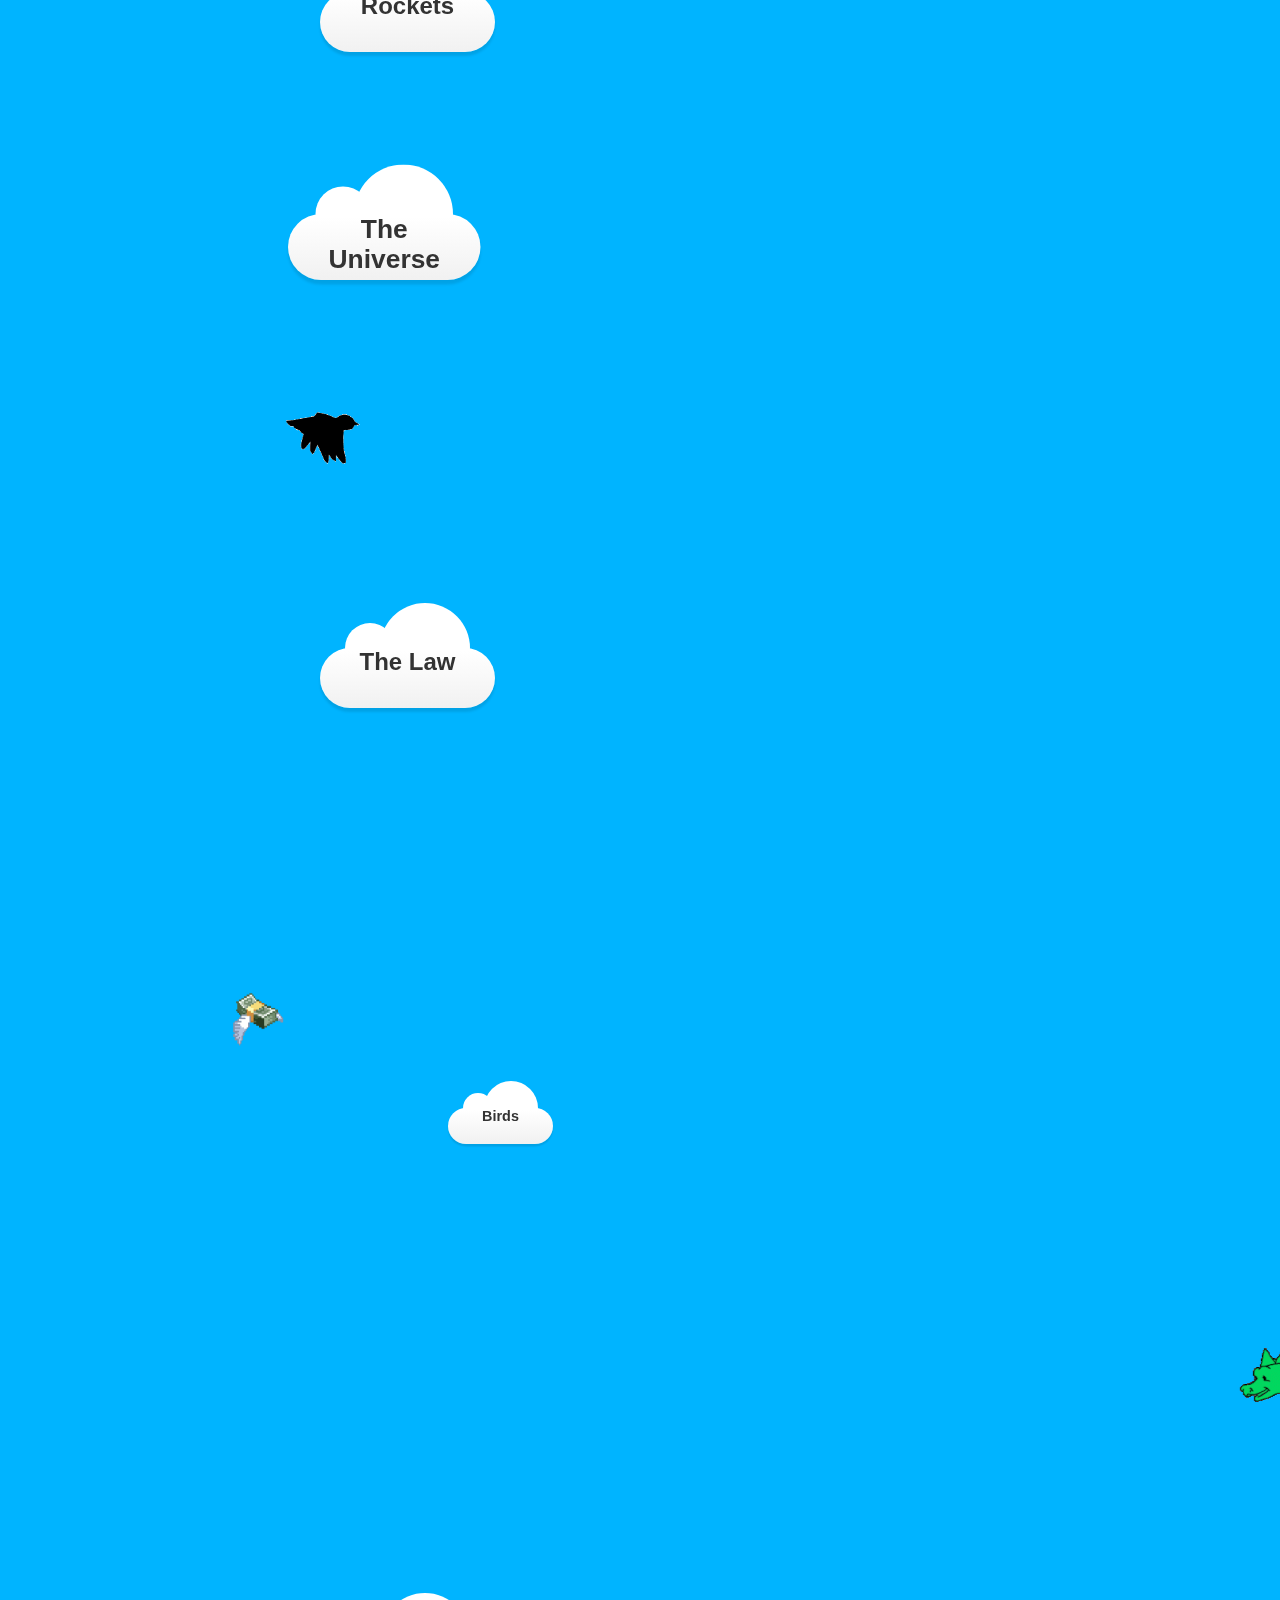
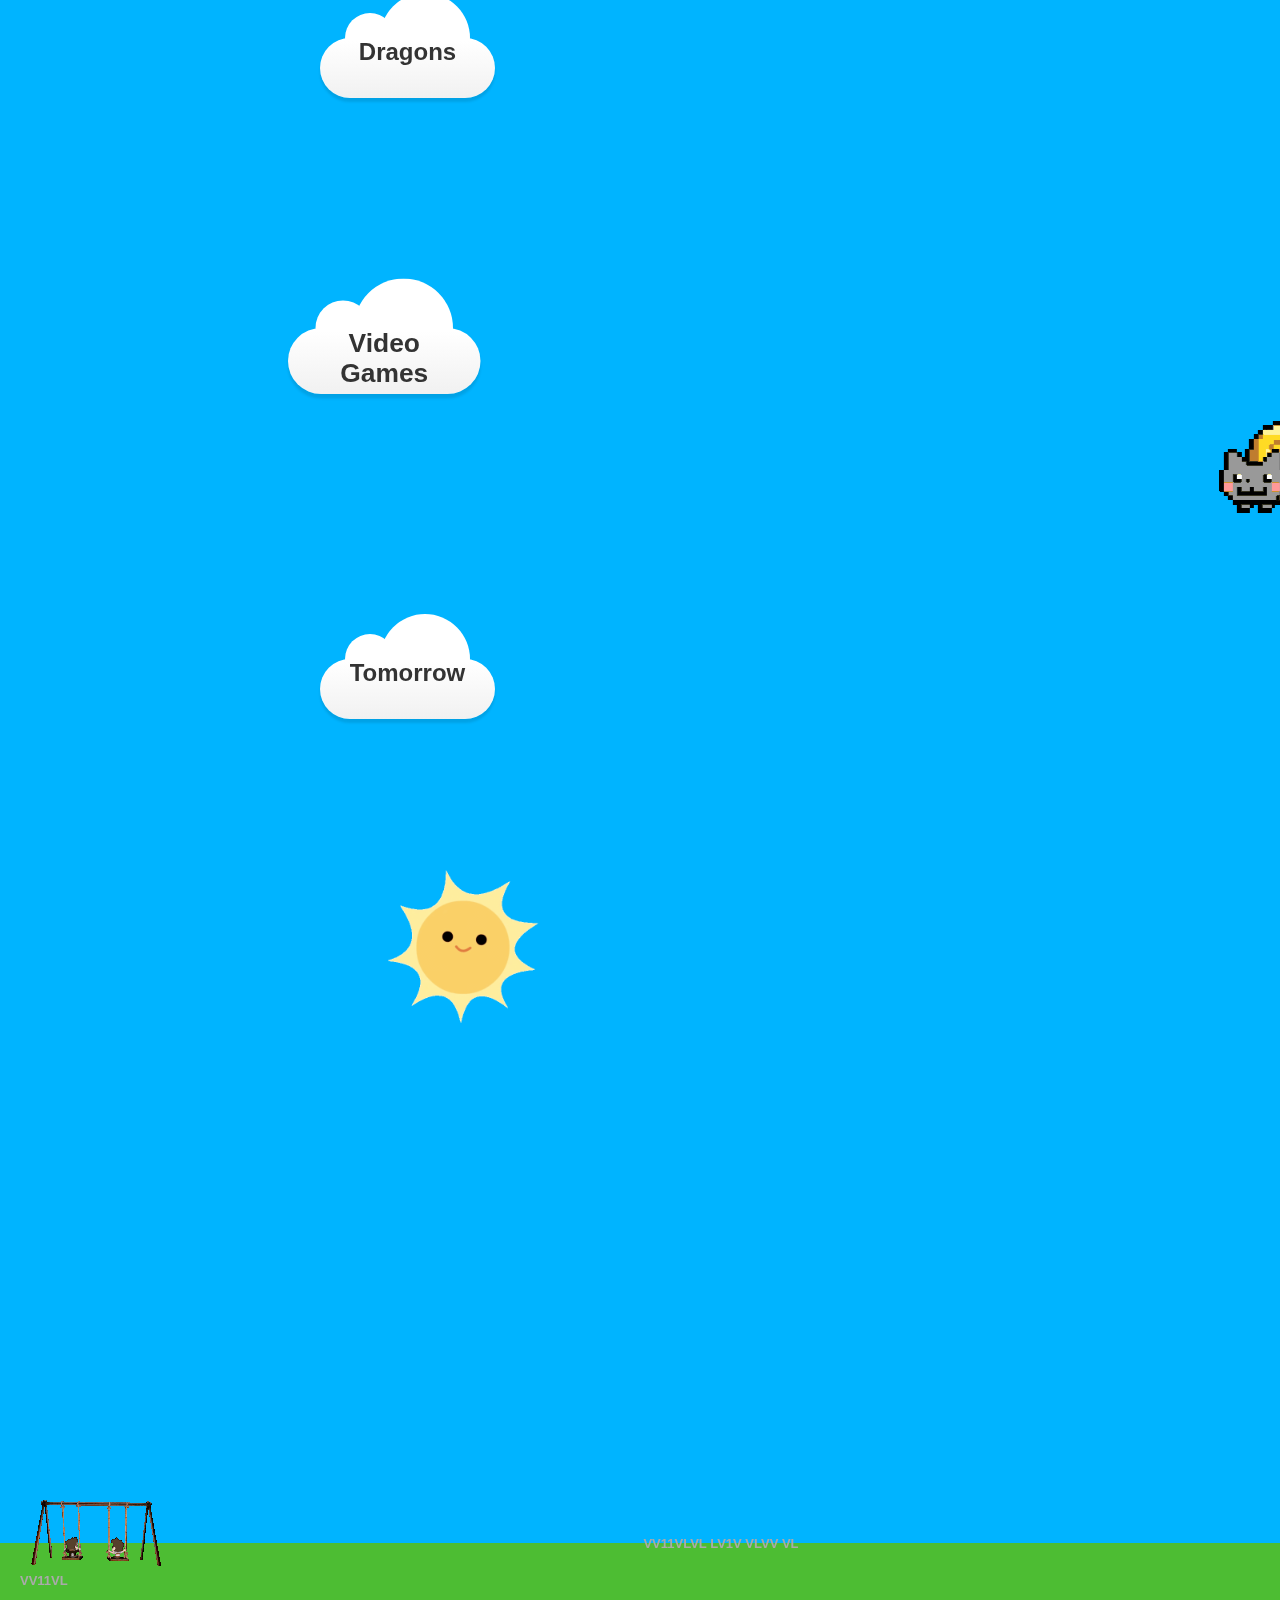
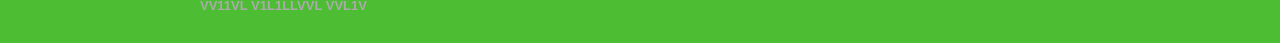
==== commit f5e1db9a: "Add icons for web links" ====
--- a/index.html
+++ b/index.html
@@ -484,11 +484,11 @@
 		
 		<div class="links">
 					
-						<a title="UNBROKEN.ga" href="https://www.unbroken.ga"><i class="fas fa-fish"></i></a>
+						<a target="_blank" title="UNBROKEN.ga" href="https://www.unbroken.ga"><i class="fas fa-fish"></i></a>
 						&nbsp 
-						<a title="CASHMONEY.ga"  href="https://www.cashmoney.gq"><i class="fas fa-money-bill-wave"></i></a>
+						<a target="_blank" title="CASHMONEY.ga"  href="https://www.cashmoney.gq"><i class="fas fa-money-bill-wave"></i></a>
 						&nbsp 
-						<a title="FALSEHOPE.ga"  href="https://www.falsehope.gq"><i class="fas fa-cloud"></i></a>
+						<a target="_blank" title="FALSEHOPE.ga"  href="https://www.falsehope.gq"><i class="fas fa-cloud"></i></a>
 					
 				</div>
   </body>
--- a/css/style.css
+++ b/css/style.css
@@ -20,14 +20,15 @@
 	background-color: #272727;
 	margin-bottom: 20px;
 	margin-top: 20px;
-	
+	overflow-x:hidden;
+	overflow-x: initial !important;
 }
 
 .container3 {
 	max-width: 100%;
 	height: auto;
 	margin-top: 20px;
-	
+	overflow-x:hidden;
 }
 
 .titlemain {
@@ -73,6 +74,7 @@
 	color:#fff;
 	background-color:#272727;
 	overflow-x:hidden;
+	
 }
 
 .tinyCloud {
